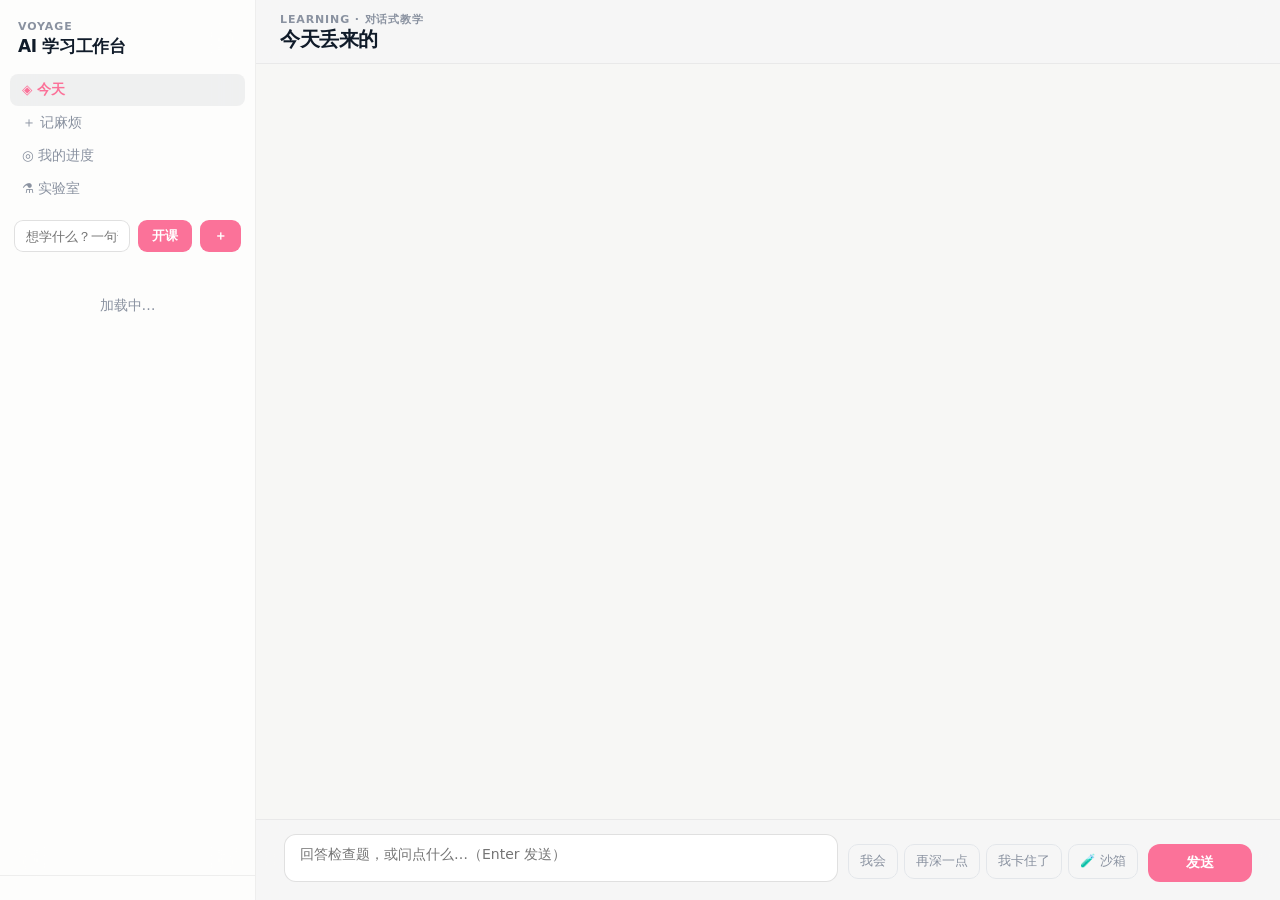
==== internal/server/static/index.html @ 4287bc98 "feat(ui-2.0): 收件箱收成一行 + 侧栏「记麻烦」 主人：收件箱可以保留，但不能待在这个位置。原方案里它占着正文顶部， 一进门先看到一堆待办，"今天的课"被顶下去。  改法（按我推荐的 ③" ====
<!doctype html>
<html lang="zh">
<head>
<meta charset="utf-8">
<meta name="viewport" content="width=device-width, initial-scale=1">
<title>Voyage · 前哨</title>
<style>
:root{
  --ink:#101b29;--paper:#f7f7f5;--side:rgba(255,255,255,.72);--line:#e3e6ea;--mut:#8a92a0;
  --pink:#FB7299;--gold:#D9A441;--usr:#101b29;--green:#34c759;--card:#fff;--chip:rgba(16,27,41,.045);
  --graph-node:#98a1ab;--graph-node-hi:#3b82c4;--graph-accent:#0071e3;
  --graph-edge:rgba(0,0,0,.16);--graph-seq:rgba(0,0,0,.07);--graph-label:#6f7883;--graph-label-dim:rgba(0,0,0,.3);
  --num-font:"Bahnschrift","Segoe UI",sans-serif;
  --shadow-contact:0 1px 2px rgba(16,27,41,.06),0 0 0 1px rgba(16,27,41,.03);
  --r-lg:12px;--r-md:9px;--r-sm:7px;
}
*{box-sizing:border-box;margin:0;padding:0}
html,body{height:100%}
body{font-family:-apple-system,BlinkMacSystemFont,"SF Pro Text","Segoe UI","Microsoft YaHei",system-ui,sans-serif;background:var(--paper);color:var(--ink);display:flex;height:100vh;overflow:hidden;-webkit-font-smoothing:antialiased;font-optical-sizing:auto}
#side{width:256px;background:var(--side);backdrop-filter:blur(24px) saturate(180%);-webkit-backdrop-filter:blur(24px) saturate(180%);display:flex;flex-direction:column;flex-shrink:0;border-right:1px solid rgba(0,0,0,.06)}
#side .logo{padding:20px 18px 12px}
#side .logo .kicker{font-size:11px;letter-spacing:.08em;color:var(--mut);font-weight:600;text-transform:uppercase}
#side .logo b{font-size:17px;letter-spacing:-.02em;display:block;margin-top:2px}
.sidebtns{padding:4px 10px 8px}
.sbtn{padding:7px 12px;border-radius:8px;cursor:pointer;color:var(--mut);font-size:13.5px;margin-bottom:1px;transition:background 120ms ease-out,color 120ms ease-out,transform 100ms ease-out;user-select:none}
.sbtn:hover{background:var(--chip);color:var(--ink)}
.sbtn:active{transform:scale(.97)}
.sbtn.on{color:var(--pink);background:var(--sel);font-weight:600}
#subjectBox{padding:6px 14px 14px;display:flex;gap:8px}
#subjectBox input{flex:1;min-width:0;border:1px solid rgba(0,0,0,.12);padding:7px 11px;font:inherit;font-size:13px;border-radius:9px;outline:none;background:#fff;transition:border-color 150ms,box-shadow 150ms}
#subjectBox input:focus{border-color:var(--pink);box-shadow:0 0 0 3.5px rgba(0,113,227,.18)}
#subjectBox button{border:none;background:var(--pink);color:#fff;padding:7px 14px;border-radius:9px;cursor:pointer;font:inherit;font-size:13px;font-weight:600;transition:transform 100ms ease-out,filter 150ms}
#subjectBox button:active{transform:scale(.96);filter:brightness(.92)}
#lessonList{flex:1;overflow-y:auto;padding:4px 10px}
.gc-form{display:flex;flex-direction:column;gap:8px}
.gc-form input{border:1px solid rgba(0,0,0,.12);border-radius:9px;padding:8px 11px;font:inherit;font-size:13px;outline:none;background:#fff}
.gc-form input:focus{border-color:var(--pink);box-shadow:0 0 0 3.5px rgba(0,113,227,.18)}
#agentsEdit{width:100%;min-height:260px;border:1px solid rgba(0,0,0,.12);border-radius:10px;padding:14px;font:12.5px/1.7 ui-monospace,"SF Mono",Menlo,Consolas,monospace;outline:none;background:#fff;resize:vertical}
#agentsEdit:focus{border-color:var(--pink);box-shadow:0 0 0 3.5px rgba(0,113,227,.18)}
#subjFoot{padding:12px 18px;border-top:1px solid rgba(0,0,0,.06);font-size:12px;color:var(--mut);flex-shrink:0;line-height:1.6}
#subjFoot b{color:var(--ink);font-weight:600}
.grouplabel{font-size:11px;letter-spacing:.05em;color:var(--mut);margin:14px 8px 4px;font-weight:600}
.lp{padding:8px 11px;border-radius:8px;cursor:pointer;font-size:13.5px;margin-bottom:1px;display:flex;align-items:center;gap:8px;transition:background 120ms ease-out,transform 100ms ease-out;user-select:none}
.lp .lp-sub{font-size:11px;color:var(--mut);font-weight:400;margin-top:1px;letter-spacing:0}
.lp:hover{background:var(--chip)}
.lp:active{transform:scale(.98)}
.lp .st{font-size:11px;flex-shrink:0;width:14px;color:var(--mut)}
.lp.done .st{color:var(--green)}
.lp.today .st{color:var(--pink);font-weight:700}
.lp.on{background:rgba(0,113,227,.1);font-weight:600}
#main{flex:1;display:flex;flex-direction:column;min-width:0;position:relative}
#topbar{position:absolute;top:0;left:0;right:0;z-index:3;display:flex;justify-content:space-between;align-items:center;gap:12px;padding:12px 24px;background:rgba(245,245,247,.72);backdrop-filter:blur(20px) saturate(180%);-webkit-backdrop-filter:blur(20px) saturate(180%);border-bottom:1px solid rgba(0,0,0,.05)}
#topbar .kicker{font-size:11px;letter-spacing:.08em;color:var(--mut);font-weight:600;text-transform:uppercase}
#topbar h1{font-size:20px;letter-spacing:-.02em;line-height:1.15;margin-top:1px}
.backbtn{border:1px solid rgba(0,113,227,.35);background:rgba(0,113,227,.08);color:var(--pink);padding:6px 13px;border-radius:999px;cursor:pointer;font:inherit;font-size:12.5px;font-weight:600;white-space:nowrap;flex-shrink:0;transition:transform 100ms ease-out,background 150ms}
.backbtn:hover{background:rgba(0,113,227,.14)}
.backbtn:active{transform:scale(.96)}
#view{flex:1;overflow-y:auto;padding:84px 0 0}
#chat{max-width:min(920px,100%);margin:0 auto;padding:0 28px 130px}
.msg{margin:14px 0;display:flex;animation:msgIn 260ms cubic-bezier(.2,.8,.2,1)}
@keyframes msgIn{from{opacity:0;transform:translateY(6px)}to{opacity:1;transform:none}}
#guideCard{max-width:880px;margin:6px auto 2px;padding:0 28px}
/* ===== 学习页 v3：状态卡 / 折叠条 / 航路 / 清单 ===== */
#guideCard .status{display:flex;align-items:baseline;gap:22px;flex-wrap:wrap;background:var(--card);border-radius:var(--r-md);padding:12px 18px;box-shadow:var(--shadow-contact);font-size:14px}
#guideCard .status .seg{display:flex;align-items:baseline;gap:7px;color:var(--ink-soft)}
#guideCard .status .k{font-size:10.5px;letter-spacing:2px;color:var(--mut)}
#guideCard .status b{font-weight:700;color:var(--ink)}
#guideCard .status .big{font-size:26px;font-weight:800;color:var(--ink);line-height:1;font-family:var(--num-font)}
#guideCard .status .big i{font-style:normal;font-size:14px;color:var(--mut);font-weight:400}
#guideCard .status .accent{color:var(--pink)}
#guideCard .today{margin-top:10px;border:1px solid var(--line);border-radius:12px;background:var(--card);overflow:hidden}
#guideCard .tcollapsed{display:flex;align-items:center;gap:6px;padding:12px 16px;cursor:pointer;user-select:none;flex-wrap:wrap}
#guideCard .chip{display:flex;align-items:center;gap:6px;padding:6px 12px;border-radius:8px;font-size:12.5px;color:var(--ink-soft);background:var(--paper);border:1px solid transparent;white-space:nowrap}
#guideCard .chip:hover{border-color:var(--line)}
#guideCard .chip .n{font-size:10.5px;font-weight:800;color:var(--mut)}
#guideCard .chip.current{border-color:var(--pink)}
#guideCard .chip.current .n{color:var(--pink)}
#guideCard .chip .cnt{font-size:11px;color:var(--pink);font-weight:700}
#guideCard .asep{color:#c9d0d9;font-size:12px}
#guideCard .tright{margin-left:auto;display:flex;align-items:center;gap:12px}
#guideCard .mroute{display:flex;align-items:center;gap:5px;font-size:11px;color:var(--mut)}
#guideCard .mroute .dot{width:8px;height:8px;border-radius:50%;background:var(--line)}
#guideCard .mroute .dot.done{background:var(--ink)}
#guideCard .mroute .bar{width:20px;height:1.5px;background:var(--line)}
#guideCard .mroute .ship{color:var(--pink);font-size:13px}
#guideCard .xbtn{font-size:11.5px;color:var(--mut);border:1px solid var(--line);border-radius:8px;padding:5px 11px;cursor:pointer;background:var(--card);white-space:nowrap}
#guideCard .xbtn:hover{color:var(--ink);border-color:var(--ink)}
#guideCard .xexpanded{border-top:1px solid var(--line)}
#guideCard .xhint{display:flex;justify-content:flex-end;padding:8px 16px 0}
#guideCard .xhint span{font-size:11.5px;color:var(--mut);cursor:pointer}
#guideCard .xhint span:hover{color:var(--ink)}
#guideCard .voyage{position:relative;height:60px;margin:14px 16px 0}
#guideCard .voyage .sea{position:absolute;left:0;right:0;top:28px;border-top:1.5px dashed #c9d0d9}
#guideCard .voyage .port{position:absolute;top:18px;width:18px;height:18px;border-radius:50%;background:var(--paper);border:1.5px solid #b9c0ca}
#guideCard .voyage .port.done{background:var(--ink);border-color:var(--ink)}
#guideCard .voyage .port .lb{position:absolute;top:22px;left:50%;transform:translateX(-50%);white-space:nowrap;font-size:10px;color:var(--mut)}
#guideCard .voyage .port:last-child .lb{left:auto;right:0;transform:none;text-align:right}
#guideCard .voyage .port .lb b{display:block;color:var(--ink);font-size:11px;text-align:center}
#guideCard .voyage .ship{position:absolute;top:20px;font-size:17px;transform:translateX(-50%)}
#guideCard .voyage .pct{position:absolute;top:-2px;transform:translateX(-50%);font-size:10.5px;color:var(--pink);font-weight:700}
#guideCard .tl{display:flex;gap:13px;align-items:flex-start;padding:14px 16px;border-bottom:1px dashed var(--line)}
#guideCard .tl:last-of-type{border-bottom:none}
#guideCard .tl .no{font-size:30px;font-weight:800;line-height:1;color:transparent;-webkit-text-stroke:1px #b9c0ca;min-width:46px;font-family:var(--num-font)}
#guideCard .tl.primary .no{color:var(--pink);-webkit-text-stroke:0}
#guideCard .tl .cat{font-size:10px;letter-spacing:2px;color:var(--mut)}
#guideCard .tl .ti{font-size:15px;font-weight:600;margin-top:2px}
#guideCard .tl .why{font-size:12px;color:var(--mut);margin-top:3px;line-height:1.6}
#guideCard .tl .act{flex-shrink:0;align-self:center;min-width:92px;text-align:right}
#guideCard .sline{display:flex;gap:20px;flex-wrap:wrap;padding:12px 16px;font-size:11.5px;color:var(--mut);border-top:1px solid var(--line)}
#guideCard .sline span b{color:var(--ink-soft)}
#guideCard .sline .warn b{color:var(--pink)}
/* 开场元条（对话流内） */
.meta-line{border-left:4px solid var(--ink);background:var(--card);border-radius:0 10px 10px 0;padding:11px 16px;margin:0 0 16px;display:flex;align-items:baseline;gap:13px;box-shadow:0 1px 2px rgba(16,27,41,.04)}
.meta-line .no{font-size:22px;font-weight:800;color:transparent;-webkit-text-stroke:1px #b9c0ca;line-height:1;font-family:var(--num-font)}
.meta-line .ti{font-size:14.5px;font-weight:600;color:var(--ink)}
.meta-line .ti .why{display:block;font-size:11.5px;color:var(--mut);font-weight:400;margin-top:3px}
.meta-line .op{margin-left:auto;letter-spacing:2px;font-size:10.5px;color:#9aa2af;flex-shrink:0}
#planCard{max-width:min(920px,100%);margin:8px auto 2px;padding:0 28px}
#planCard .pc{background:var(--card);border-radius:12px;padding:12px 18px;box-shadow:0 1px 2px rgba(0,0,0,.05),0 0 0 1px rgba(0,0,0,.03);font-size:12.5px}
#planCard .pc-goals{display:flex;gap:14px;flex-wrap:wrap;color:var(--mut)}
#planCard .pc-goals b{color:var(--ink);font-weight:600}
#planCard .pc-main{margin-top:8px;line-height:1.7}
#planCard .pc-item{display:flex;align-items:center;gap:8px;padding:3px 0}
#planCard .pc-item .backbtn{padding:2px 10px;font-size:11.5px}
#planCard .pc-mood{margin-top:10px;padding-top:8px;border-top:1px solid rgba(0,0,0,.06);display:flex;gap:8px;align-items:center;color:var(--mut)}
.rev-item{cursor:pointer}
.rev-item:hover{background:rgba(251,114,153,.06)}
#guideCard .gc{background:var(--card);border-radius:12px;padding:14px 18px;box-shadow:0 1px 2px rgba(0,0,0,.05),0 0 0 1px rgba(0,0,0,.03)}
#guideCard .gc-top{display:flex;align-items:baseline;gap:14px;flex-wrap:wrap}
#guideCard .gc-prog{font-size:13px;font-weight:600;color:var(--ink)}
#guideCard .gc-prog b{font-size:15px}
#guideCard .gc-anchor{font-size:12px;color:var(--mut)}
#guideCard .gc-brief{font-size:13px;color:var(--mut);margin-top:5px;line-height:1.6}
#guideCard .gc-brief b{color:var(--ink)}
#guideCard .gc-next{font-size:13.5px;margin-top:8px;padding-top:8px;border-top:1px solid rgba(0,0,0,.06);line-height:1.6}
#guideCard .gc-next b{color:var(--pink);font-weight:600}
#guideCard .gc-profile{font-size:11.5px;color:var(--mut);margin-top:6px;cursor:pointer;white-space:nowrap;overflow:hidden;text-overflow:ellipsis}
#guideCard .gc-profile:hover{color:var(--ink)}
#guideCard .gc-fetch{font-size:11.5px;color:var(--mut);margin-top:4px;cursor:pointer;white-space:nowrap;overflow:hidden;text-overflow:ellipsis}
#guideCard .gc-fetch:hover{color:var(--ink)}
.rtag{display:inline-block;font-size:10px;color:var(--pink);border:1px solid rgba(251,114,153,.35);border-radius:6px;padding:0 5px;margin-right:5px;vertical-align:1.5px;font-weight:600}
.msg .bubble pre.code{margin:8px 0;padding:10px 12px;background:#f6f8fa;border:1px solid rgba(0,0,0,.07);border-radius:10px;overflow-x:auto;white-space:pre;font-size:12.5px;line-height:1.55}.msg .bubble pre.code code{font-family:ui-monospace,SFMono-Regular,Consolas,monospace;background:none;padding:0}.msg .bubble code{font-family:ui-monospace,SFMono-Regular,Consolas,monospace;background:rgba(0,0,0,.05);padding:1px 5px;border-radius:5px;font-size:12.8px}.msg .bubble b.h{display:block;margin:6px 0 2px}
.msg .bubble{max-width:78%;padding:11px 15px;border-radius:18px;font-size:14.5px;line-height:1.7;white-space:pre-wrap;word-break:break-word}
.msg.a .bubble{background:var(--card);box-shadow:0 1px 2px rgba(0,0,0,.05),0 0 0 1px rgba(0,0,0,.03);border-bottom-left-radius:6px}
.msg.u{justify-content:flex-end}
.msg.u .bubble{background:var(--usr);color:#fff;border-bottom-right-radius:6px}
.msg.u .bubble .mark{color:#fff}
.bubble .mark{display:block;margin-top:10px;font-weight:600;color:var(--green)}
.bubble .mark.partial{color:var(--warn)}
.bubble .mark.propose{color:var(--pink);font-size:12.5px;font-weight:600}
.msg.u .bubble .mark.partial{color:#ffd60a}
.inputbar{position:absolute;bottom:0;left:0;right:0;z-index:3;padding:14px 28px 18px;background:rgba(245,245,247,.72);backdrop-filter:blur(20px) saturate(180%);-webkit-backdrop-filter:blur(20px) saturate(180%);border-top:1px solid rgba(0,0,0,.05)}
    /* 输入区：发送是唯一主按钮，快捷操作降级成次要小按钮——避免习惯性手滑点到「我会」 */
    #chatbox{display:flex;gap:10px;align-items:flex-end}
    #quickbar{display:flex;gap:6px;flex-wrap:wrap;max-width:52%;margin-bottom:3px}
    #chatbox .qbtn{background:transparent;color:var(--mut);border:1px solid var(--line);border-radius:10px;padding:8px 11px;font-size:12.5px;font-weight:500;transition:color 120ms,border-color 120ms}
    #chatbox .qbtn:hover{color:var(--ink);border-color:var(--pink)}
    #sendBtn{min-width:104px;margin-left:auto;background:var(--pink);color:#fff;border:none;border-radius:12px;padding:10px 20px;font-size:14px;font-weight:600;cursor:pointer}
    @media (max-width:640px){#quickbar{max-width:100%;order:3;width:100%}#chatbox{flex-wrap:wrap}#sendBtn{margin-left:0}}
#chatbox textarea{flex:1;border:1px solid rgba(0,0,0,.12);border-radius:12px;padding:11px 15px;font:inherit;font-size:14px;resize:none;height:48px;outline:none;background:#fff;transition:border-color 150ms,box-shadow 150ms}
#chatbox textarea:focus{border-color:var(--pink);box-shadow:0 0 0 3.5px var(--focus)}
#chatbox button{align-self:flex-end;border:none;background:var(--pink);color:#fff;padding:10px 20px;border-radius:12px;cursor:pointer;font:inherit;font-size:14px;font-weight:600;transition:transform 100ms ease-out,filter 150ms}
#chatbox button:active{transform:scale(.95);filter:brightness(.92)}
.empty{color:var(--mut);text-align:center;margin-top:80px;font-size:14px;line-height:1.7}
#sediment{max-width:min(920px,100%);margin:0 auto;padding:8px 28px 130px}
.counts{display:flex;gap:36px;margin:6px 0 14px}
.counts .c .n{font-size:34px;font-weight:700;letter-spacing:-.02em}
.counts .c .l{color:var(--mut);font-size:12.5px;font-weight:500}
.item{padding:11px 0 11px 16px;border-left:3px solid rgba(0,0,0,.1);margin:6px 0}
.item.d3{border-color:var(--ink)}.item.d2{border-color:var(--pink)}.item.d1{border-color:rgba(0,0,0,.18)}
.item.clickable{cursor:pointer;transition:background 120ms ease-out}
.item.clickable:hover{background:var(--chip)}
.item .t{font-weight:600;letter-spacing:-.01em}
.item .m{color:var(--mut);font-size:12.5px;margin-top:1px}
#graphWrap{height:calc(100vh - 240px);position:relative;margin:8px 24px 20px}
#dirView{max-width:880px;margin:0 auto;padding:8px 28px 130px}
.dir-msg{margin:14px 0;display:flex}
.dir-msg .bubble{max-width:78%;padding:11px 15px;border-radius:18px;font-size:14.5px;line-height:1.7;white-space:pre-wrap;word-break:break-word}
.dir-msg.a .bubble{background:var(--card);box-shadow:0 1px 2px rgba(0,0,0,.05),0 0 0 1px rgba(0,0,0,.03);border-bottom-left-radius:6px}
.dir-msg.u{justify-content:flex-end}
.dir-msg.u .bubble{background:var(--usr);color:#fff;border-bottom-right-radius:6px}
.proposal-card{background:var(--card);border:1.5px solid var(--pink);border-radius:12px;padding:16px 18px;margin:14px 0}
.proposal-card h4{font-size:15px;margin:0 0 8px}
.proposal-card ol{margin:6px 0 12px 18px;font-size:13.5px;line-height:1.8}
.dir-input{display:flex;gap:10px;margin-top:12px}
.dir-input textarea{flex:1;border:1px solid rgba(0,0,0,.12);border-radius:12px;padding:11px 15px;font:inherit;font-size:14px;height:48px;resize:none;outline:none;background:#fff}
.dir-input textarea:focus{border-color:var(--pink);box-shadow:0 0 0 3.5px var(--focus)}
.dir-input button{border:none;background:var(--pink);color:#fff;padding:10px 20px;border-radius:12px;cursor:pointer;font:inherit;font-weight:600}
.brief-card{background:var(--card);border-left:3px solid var(--pink);border-radius:8px;padding:12px 16px;margin:10px 0;font-size:13.5px;line-height:1.8}
/* 副本 */
.dn-stages{display:flex;gap:8px;flex-wrap:wrap;margin:0 0 16px}
.dn-stage{display:flex;align-items:center;gap:7px;padding:7px 12px;border-radius:8px;background:var(--card);border:1px solid var(--line);font-size:12.5px;color:var(--mut)}
.dn-stage .dn-no{font-family:var(--num-font);font-weight:800}
.dn-stage.done{color:var(--ink)}
.dn-stage.done .dn-no{color:var(--green)}
.dn-stage.cur{border-color:var(--pink);color:var(--ink);font-weight:600}
.dn-stage.cur .dn-no{color:var(--pink)}
.dn-stage .dn-done{color:var(--green)}
.dn-chat{margin-top:4px}
.dn-clear{background:#fff;border:1.5px solid var(--pink);border-radius:10px;padding:14px 18px;font-size:14px;font-weight:600;margin-bottom:16px;line-height:1.7}
.reading-body pre{background:#f6f8fa;border:1px solid rgba(0,0,0,.07);border-radius:9px;padding:12px 14px;font-family:ui-monospace,"SF Mono",Menlo,Consolas,monospace;font-size:12.5px;line-height:1.55;overflow-x:auto;margin:10px 0;white-space:pre}
.reading-body code{background:#f0f1f3;border-radius:5px;padding:1px 6px;font-family:ui-monospace,"SF Mono",Menlo,Consolas,monospace;font-size:12.5px}
.reading-body pre code{background:none;padding:0}
.reading-body blockquote{border-left:3px solid var(--pink);background:rgba(0,113,227,.05);border-radius:0 8px 8px 0;padding:8px 14px;margin:10px 0;color:#3a3a3c}
.reading-original{margin-bottom:10px}
canvas{width:100%;height:100%;display:block}
.gLegend{position:absolute;top:12px;left:14px;font-size:12px;color:var(--mut);background:rgba(255,255,255,.7);backdrop-filter:blur(12px);-webkit-backdrop-filter:blur(12px);padding:6px 12px;border-radius:999px;box-shadow:0 1px 3px rgba(0,0,0,.06)}
.hidden{display:none!important}
#toast{position:fixed;left:50%;bottom:130px;transform:translateX(-50%);background:rgba(28,28,30,.82);backdrop-filter:blur(16px);-webkit-backdrop-filter:blur(16px);color:#fff;padding:9px 22px;font-size:13.5px;display:none;border-radius:999px;z-index:9;box-shadow:0 8px 24px rgba(0,0,0,.18);letter-spacing:.01em}
a{color:var(--pink);text-decoration:none}
a:hover{text-decoration:underline}
.mut{color:var(--mut);font-size:13px}
::-webkit-scrollbar{width:9px}
::-webkit-scrollbar-thumb{background:rgba(0,0,0,.18);border-radius:99px;border:2.5px solid transparent;background-clip:content-box}
::-webkit-scrollbar-track{background:transparent}
::selection{background:rgba(0,113,227,.22)}
@media (prefers-reduced-motion:reduce){*{animation:none!important;transition:none!important}}
@media (prefers-reduced-transparency:reduce){#side,#topbar,.inputbar{backdrop-filter:none;-webkit-backdrop-filter:none;background:#fff}}
/* ===== 左缘装置：竖排标注 + 航路进度药丸（大屏专属，填边缘不挤内容） ===== */
#edge{position:fixed;left:14px;top:50%;transform:translateY(-50%);z-index:0;display:none;flex-direction:column;align-items:center;gap:14px;pointer-events:none;opacity:.55}
@media (min-width:1520px){#edge{display:flex}}  /* 窄屏别摆装饰：它会压在正文上，读者分不清哪层是内容 */
#edge .vtext{writing-mode:vertical-rl;letter-spacing:6px;font-size:10px;color:#d4d9e0;font-weight:600;user-select:none}
#edge .pill{width:4px;height:160px;background:var(--line);border-radius:4px;position:relative;overflow:hidden}
#edge .pill i{position:absolute;left:0;top:0;width:100%;height:12%;background:var(--pink);border-radius:4px}
#edge .pv{font-size:10px;color:var(--pink);font-weight:700}

/* ===== 设置页样式系统（修复裸控件） ===== */
#setView{max-width:1060px;margin:0 auto;padding:8px 28px 60px}
#setView .set-grid{display:grid;grid-template-columns:1fr 1fr;gap:18px;align-items:start}
#setView .set-card{background:transparent;border-radius:0;padding:4px 4px 22px;border-bottom:1px solid var(--line)}
#setView .set-card.wide{grid-column:1 / -1}
#setView .lp{background:#fff;border:1px solid var(--line)}
#setView .grouplabel{margin:0 0 10px;padding-left:10px;border-left:3px solid var(--ink);font-size:12px;letter-spacing:1px;line-height:1.5}
#setView .set-card .backbtn{margin-right:8px}
#setView input,#setView textarea,#setView select{width:100%;border:1px solid rgba(0,0,0,.12);border-radius:9px;padding:8px 12px;font:inherit;font-size:13px;outline:none;background:#fff;transition:border-color 150ms,box-shadow 150ms;box-sizing:border-box}
#setView input:focus,#setView textarea:focus,#setView select:focus{border-color:var(--pink);box-shadow:0 0 0 3.5px rgba(251,114,153,.14)}
#setView textarea{font:12.5px/1.7 ui-monospace,Menlo,Consolas,monospace;resize:vertical;min-height:150px}
#setView .backbtn{border:1px solid var(--ink);background:transparent;color:var(--ink);border-radius:8px;padding:7px 16px;font-size:12.5px;cursor:pointer;transition:.15s}
#setView .backbtn:hover{background:var(--ink);color:#fff}
#setView .backbtn.hot{border-color:var(--pink);color:var(--pink)}
#setView .backbtn.hot:hover{background:var(--pink);color:#fff}
#setView .lp{background:var(--paper);border:1px solid var(--line);margin-bottom:6px}
#setView .lp.on{border-color:var(--pink)}
#setView .mut{font-size:11.5px}
#setView pre{white-space:pre-wrap;font-size:11.5px;color:var(--ink);background:var(--paper);border:1px solid var(--line);border-radius:8px;padding:10px;margin-top:8px;max-height:260px;overflow-y:auto}
#setView .set-card{background:var(--card);border-radius:var(--r-lg);padding:16px 20px;box-shadow:var(--shadow-contact);margin-bottom:16px}
#setView .set-card .grouplabel{border-left-color:var(--pink)}
/* ===== 副本大厅 ===== */
.dh-card{background:var(--card);border:1.5px solid var(--line);border-radius:var(--r-lg);padding:16px 20px;margin-bottom:8px}
.dh-card[style*="pink"]{box-shadow:var(--shadow-contact)}
.dh-top{display:flex;align-items:center;gap:12px;margin-bottom:12px}
.dh-tag{font-size:10.5px;letter-spacing:2px;padding:3px 10px;border-radius:8px;background:var(--paper);color:var(--mut)}
.dh-tag.hot{background:rgba(251,114,153,.12);color:var(--pink);font-weight:700}
.dh-title{font-size:15px;font-weight:700}
.dh-item{display:flex;align-items:center;gap:16px;padding:14px 4px;border-bottom:1px dashed var(--line)}
.dh-item.dim{opacity:.75}
.dh-item>div:first-child{flex:1;min-width:0}
.dh-t{font-size:14.5px;font-weight:600}
.dh-sub{font-size:11.5px;color:var(--mut);margin-top:3px;line-height:1.6}
.dh-actions{display:flex;gap:10px;margin-top:12px}
.btn{border:1px solid var(--ink);background:transparent;color:var(--ink);padding:7px 16px;font-size:12.5px;cursor:pointer;border-radius:8px;white-space:nowrap}
.btn:hover{background:var(--ink);color:#fff}
.btn.primary{background:var(--pink);border-color:var(--pink);color:#fff}
.btn.primary:hover{opacity:.9;background:var(--pink)}
.btn.ghost{border-color:var(--line);color:var(--mut)}
.btn.ghost:hover{border-color:var(--ink);color:var(--ink);background:transparent}

/* ===== 影子副本（v2 悬念化，demo/shadow-dungeon 移植） ===== */
/* 影子候选卡 */
.shadow-card{display:flex;align-items:center;gap:20px;position:relative;overflow:hidden;background:linear-gradient(135deg,#2E2B33,#43323E);border-radius:var(--r-lg);padding:18px 22px;margin-bottom:12px;color:#EFE9E4;transition:transform 280ms cubic-bezier(.22,.9,.32,1),box-shadow 280ms}
.shadow-card::before{content:"";position:absolute;inset:0;pointer-events:none;background:radial-gradient(circle at 84% 24%,rgba(251,114,153,.2),transparent 55%)}
.shadow-card:hover{transform:translateY(-3px) rotate(-.35deg);box-shadow:0 14px 30px rgba(16,27,41,.26)}
.sh-body{flex:1;min-width:0;position:relative;z-index:1}
.sh-title{font-size:15px;font-weight:700;display:flex;align-items:center;gap:10px;flex-wrap:wrap}
.tier{font-size:10px;letter-spacing:1.5px;padding:3px 10px;border-radius:8px;font-weight:700}
.tier.t0{background:rgba(107,190,131,.16);color:#4C9E64}
.tier.t1{background:rgba(217,164,65,.2);color:#B07F22}
.tier.t2{background:rgba(251,114,153,.24);color:var(--pink)}
.stars{color:var(--gold);font-size:12px;letter-spacing:2.5px}
.stars .off{color:rgba(217,164,65,.28)}
.req{display:flex;gap:7px;flex-wrap:wrap;margin-top:9px}
.req .chip{background:rgba(255,255,255,.09);border-color:rgba(255,255,255,.15);color:#EFE9E4;border-radius:9px}
.req .chip.miss{background:rgba(217,164,65,.13);border-color:rgba(217,164,65,.42);color:#E8C477}
.sh-sub{font-size:11.5px;color:rgba(239,233,228,.55);margin-top:9px}
.sh-actions{flex:none;position:relative;z-index:1;display:flex;flex-direction:column;gap:6px;align-items:flex-end}
.sh-go{border:1px solid var(--pink);background:var(--pink);color:#fff;border-radius:9px;padding:9px 26px;font-size:13px;cursor:pointer;font-weight:700;transition:opacity 120ms,transform 100ms}
.sh-go:hover{opacity:.88}
.sh-go:active{transform:scale(.96)}
.sh-go:disabled{opacity:.4;cursor:default}
.sh-hint{font-size:10.5px;color:rgba(239,233,228,.45)}
/* 进行中卡 */
.active-card{background:var(--card);border:1.5px solid var(--pink);border-radius:var(--r-lg);padding:18px 22px;margin-bottom:12px;box-shadow:0 4px 18px rgba(251,114,153,.1)}
.ac-top{display:flex;align-items:center;gap:12px;margin-bottom:14px}
.ac-tag{font-size:10px;letter-spacing:2px;padding:3px 11px;border-radius:8px;background:rgba(251,114,153,.12);color:var(--pink);font-weight:700}
.ac-title{font-size:15px;font-weight:700;letter-spacing:1px}
.pip-track{display:flex;gap:9px;margin-bottom:14px}
.pip{flex:1;height:6px;border-radius:4px;background:var(--chip);position:relative;overflow:hidden}
.pip::after{content:"";position:absolute;inset:0;background:var(--pink);border-radius:4px;transform:scaleX(0);transform-origin:left;transition:transform 600ms cubic-bezier(.22,.9,.32,1)}
.pip.done::after{transform:scaleX(1)}
.pip.cur::after{animation:pipPulse 1.3s ease-in-out infinite alternate}
@keyframes pipPulse{from{transform:scaleX(.15)}to{transform:scaleX(.72)}}
.ac-actions{display:flex;gap:10px}
/* 剪影与收藏墙 */
.silo-row{display:grid;grid-template-columns:repeat(auto-fill,minmax(190px,1fr));gap:12px}
.silo-slot{border:1.5px dashed var(--line);border-radius:var(--r-lg);min-height:132px;display:flex;flex-direction:column;align-items:center;justify-content:center;gap:9px;color:var(--mut);transition:border-color 120ms}
.silo-slot:hover{border-color:var(--mut)}
.silo{width:46px;height:46px;border-radius:12px;background:repeating-linear-gradient(45deg,var(--paper),var(--paper) 4px,transparent 4px,transparent 8px)}
.silo-slot .q{font-size:16px;font-weight:800;color:var(--line)}
.silo-slot small{font-size:11px}
.wall-grid{display:grid;grid-template-columns:repeat(auto-fill,minmax(200px,1fr));gap:14px}
.tcard{background:linear-gradient(155deg,#FFFDFB,#F7EFE9);border:1.5px solid var(--pink);border-radius:var(--r-lg);padding:18px;position:relative;overflow:hidden;cursor:pointer;transition:transform 280ms cubic-bezier(.22,.9,.32,1),box-shadow 280ms;animation:cardIn .55s cubic-bezier(.22,.9,.32,1) both}
@keyframes cardIn{from{opacity:0;transform:translateY(16px) scale(.94)}to{opacity:1;transform:none}}
.tcard:hover{transform:translateY(-4px);box-shadow:0 14px 28px rgba(16,27,41,.14)}
.tcard::after{content:"";position:absolute;top:0;bottom:0;width:55%;left:-70%;background:linear-gradient(105deg,transparent,rgba(255,255,255,.7),transparent);transform:skewX(-18deg)}
.tcard:hover::after{animation:cardShimmer 1s cubic-bezier(.22,.9,.32,1)}
@keyframes cardShimmer{to{left:135%}}
.t-badge{font-size:9.5px;letter-spacing:2px;color:var(--pink);font-weight:700}
.t-name{font-size:16px;font-weight:800;margin:5px 0 4px}
.t-impact{font-size:11.5px;color:var(--ink);opacity:.75;line-height:1.7;max-width:78%}
.t-meta{display:flex;gap:7px;margin-top:12px;flex-wrap:wrap}
.t-meta span{font-size:10.5px;padding:3px 10px;border-radius:8px;background:rgba(251,114,153,.12);color:var(--pink);font-weight:600}
.t-date{position:absolute;top:15px;right:15px;width:60px;height:60px;border:1.5px solid var(--pink);border-radius:50%;display:flex;align-items:center;justify-content:center;text-align:center;font-size:8.5px;color:var(--pink);font-weight:700;line-height:1.4;transform:rotate(-9deg);letter-spacing:.5px}
/* 卡详情 */
.tdetail{position:fixed;inset:0;background:rgba(24,21,26,.62);backdrop-filter:blur(3px);display:flex;align-items:center;justify-content:center;z-index:90;animation:tdFade 280ms both}
@keyframes tdFade{from{opacity:0}to{opacity:1}}
.td-card{width:400px;max-width:92vw;background:linear-gradient(155deg,#FFFDFB,#F7EFE9);border:1.5px solid var(--pink);border-radius:16px;padding:26px 28px;position:relative;animation:tdIn 450ms cubic-bezier(.2,.8,.3,1.12) both}
@keyframes tdIn{from{opacity:0;transform:perspective(1000px) rotateY(55deg) scale(.9)}to{opacity:1;transform:perspective(1000px) rotateY(0) scale(1)}}
.td-close{position:absolute;top:14px;right:14px;width:28px;height:28px;border-radius:50%;border:1px solid var(--line);background:#fff;color:var(--mut);cursor:pointer;font-size:13px;line-height:1}
.td-close:hover{color:var(--ink);border-color:var(--ink)}
.td-name{font-size:22px;font-weight:800;margin:6px 0 2px}
.td-repo{font-size:12px;color:var(--mut);margin-bottom:10px}
.td-impact{font-size:13px;color:var(--ink);opacity:.8;line-height:1.8}
.td-node{font-size:11.5px;padding:3px 11px;border-radius:8px;background:rgba(251,114,153,.12);color:var(--pink);font-weight:600;display:inline-block;margin:0 6px 6px 0;cursor:pointer}
.td-node:hover{background:var(--pink);color:#fff}
.td-cleared{font-size:11px;color:var(--mut)}
/* 开门雾散 */
.fog{position:fixed;inset:0;z-index:88;pointer-events:none;background:radial-gradient(ellipse at 30% 40%,rgba(67,50,62,.97),transparent 60%),radial-gradient(ellipse at 72% 60%,rgba(46,43,51,.97),transparent 62%),rgba(30,27,33,.98);opacity:0}
.fog.play{animation:fogPlay .95s cubic-bezier(.22,.9,.32,1) both}
@keyframes fogPlay{0%{opacity:0}32%{opacity:1}66%{opacity:1}100%{opacity:0}}
.fog .fog-q{position:absolute;left:50%;top:50%;transform:translate(-50%,-50%);font-size:20px;letter-spacing:8px;color:rgba(239,233,228,.85);font-weight:700;opacity:0;animation:fogQ .95s both}
@keyframes fogQ{20%{opacity:1}58%{opacity:1;letter-spacing:11px}100%{opacity:0;letter-spacing:15px}}
/* 一锤揭晓（时序：暗场.35 → 碎片.7 → flip.7 → shimmer → 文案 → 按钮） */
.reveal{position:fixed;inset:0;z-index:95;display:flex;flex-direction:column;align-items:center;justify-content:center;background:radial-gradient(ellipse at 50% 42%,rgba(56,44,52,.985),rgba(22,19,24,.99));opacity:0;pointer-events:none;transition:opacity 350ms cubic-bezier(.22,.9,.32,1)}
.reveal.show{opacity:1;pointer-events:auto}
.rv-qs{font-size:46px;font-weight:800;letter-spacing:12px;color:#EFE9E4;height:80px;user-select:none}
.rv-qs span{display:inline-block}
.reveal.revealing .rv-qs span{animation:shatter .72s cubic-bezier(.22,.9,.32,1) forwards}
.rv-qs span:nth-child(1){--dx:-150px;--dy:-96px;--dr:-48deg;animation-delay:.05s}
.rv-qs span:nth-child(2){--dx:130px;--dy:-118px;--dr:40deg;animation-delay:.13s}
.rv-qs span:nth-child(3){--dx:-95px;--dy:110px;--dr:52deg;animation-delay:.21s}
.rv-qs span:nth-child(4){--dx:155px;--dy:80px;--dr:-36deg;animation-delay:.29s}
.rv-qs span:nth-child(5){--dx:8px;--dy:-150px;--dr:26deg;animation-delay:.37s}
@keyframes shatter{to{transform:translate(var(--dx),var(--dy)) rotate(var(--dr)) scale(1.5);opacity:0;filter:blur(4px)}}
.rv-card{width:360px;max-width:90vw;position:relative;overflow:hidden;background:linear-gradient(155deg,#FFFDFB,#F7EFE9);border:1.5px solid var(--pink);border-radius:16px;padding:24px 26px;opacity:0;transform:perspective(1000px) rotateY(92deg)}
.reveal.revealing .rv-card{animation:cardFlip .72s .5s cubic-bezier(.2,.8,.3,1.12) forwards}
@keyframes cardFlip{to{opacity:1;transform:perspective(1000px) rotateY(0)}}
.rv-card::after{content:"";position:absolute;top:0;bottom:0;width:55%;left:-70%;background:linear-gradient(105deg,transparent,rgba(255,255,255,.78),transparent);transform:skewX(-18deg)}
.reveal.revealing .rv-card::after{animation:cardShimmer 1.05s 1.15s cubic-bezier(.22,.9,.32,1) forwards}
.rv-text{text-align:center;color:#EFE9E4;margin-top:18px;min-height:58px}
.rv-text b{font-size:17px;display:block}
.rv-text small{display:block;font-size:11.5px;color:rgba(239,233,228,.62);margin-top:4px}
.reveal.revealing .rv-text{animation:bubIn .5s 1.35s both}
@keyframes bubIn{from{opacity:0;transform:translateY(10px)}to{opacity:1;transform:none}}
.rv-go{margin-top:16px;border:1px solid var(--pink);background:transparent;color:#F894B4;border-radius:9px;padding:9px 26px;font-size:13px;cursor:pointer;font-weight:600;opacity:0}
.rv-go:hover{background:rgba(251,114,153,.12)}
.reveal.revealing .rv-go{animation:bubIn .4s 1.9s both}
.rv-mote{position:absolute;width:4px;height:4px;border-radius:50%;background:var(--pink);opacity:0;pointer-events:none}
.reveal.revealing .rv-mote{animation:mote 1.6s cubic-bezier(.22,.9,.32,1) both}
@keyframes mote{0%{opacity:0;transform:translateY(0) scale(1)}25%{opacity:.85}100%{opacity:0;transform:translateY(-130px) scale(.4)}}
/* 沉淀连锚 */
.anchor-svg{width:100%;max-width:720px;height:auto;display:block}
.an-ctx{stroke:#C9C2B9;stroke-width:1.4;opacity:.65;fill:none}
.an-earned{stroke:var(--pink);stroke-width:1.7;stroke-dasharray:6 4;opacity:.8;fill:none;animation:dashFlow 1.7s linear infinite}
@keyframes dashFlow{to{stroke-dashoffset:-20}}
.an-node{fill:#fff;stroke:var(--line);stroke-width:1.5}
.an-tro{fill:#FFF6F2;stroke:var(--pink);stroke-width:2}
.an-label{font-size:11.5px;fill:var(--ink)}
.an-sub{font-size:10px;fill:var(--mut)}
.an-note{font-size:10.5px;fill:var(--mut);letter-spacing:1px}

/* ===== UI 评审 P0 批次（小穗评审 2026-10-27） ===== */
/* P0-5 颜色语义 token：通过=绿 / 待验证=琥珀 / 未通过=红；选中=中性灰 */
:root{--warn:#B07F22;--bad:#E5484D;--sel:rgba(16,27,41,.055);--focus:rgba(251,114,153,.18)}
.msg.u .bubble .mark{color:#B9E8C5}
.lp.on{background:var(--sel)}
#subjectBox input:focus{border-color:var(--pink);box-shadow:0 0 0 3.5px var(--focus)}
.gc-form input:focus{border-color:var(--pink);box-shadow:0 0 0 3.5px var(--focus)}
#agentsEdit:focus{border-color:var(--pink);box-shadow:0 0 0 3.5px var(--focus)}
/* P0-1 判定出口动作条 */
.verdict-actions{display:flex;gap:9px;margin:2px 0 14px;align-items:center}
.verdict-actions .va{border:1px solid var(--line);background:var(--card);color:var(--ink);padding:7px 16px;font-size:12.5px;border-radius:9px;cursor:pointer;transition:all 120ms ease-out}
.verdict-actions .va:hover{border-color:var(--ink)}
.verdict-actions .va.primary{background:var(--pink);border-color:var(--pink);color:#fff;font-weight:600}
.verdict-actions .va.primary:hover{opacity:.88}
.verdict-actions .va-hint{font-size:11px;color:var(--mut)}
/* P0-3 进度页 tab */
#progressTabs{display:flex;gap:6px;max-width:920px;margin:6px auto 14px;padding:0 24px}
.ptab{border:1px solid var(--line);background:transparent;color:var(--mut);padding:7px 18px;font-size:12.5px;border-radius:9px;cursor:pointer;transition:all 120ms}
.ptab:hover{color:var(--ink);border-color:var(--ink)}
.ptab.on{background:var(--ink);border-color:var(--ink);color:#fff;font-weight:600}
/* P0-4 列宽弹性（正文列 736→920 封顶弹性） */
/* P0-4 <1200 侧栏收图标 */
@media (max-width:1200px){
  #side{width:64px;padding:16px 8px}
  #side .logo .kicker,#side .logo b,#lessonList,#subjFoot{display:none}
  #subjectBox input,#subjectBox button:first-of-type{display:none}
  #subjectBox .sb-plus{display:inline-block;flex:1;text-align:center;font-size:18px;padding:8px 0}
.sb-plus{display:none}
  .sbtn-t{display:none}
  .sbtn{font-size:17px;padding:10px 0 10px 24px}
  .sidebtns{margin-top:20px}
  .side-foot{display:none}
  .logo{padding-bottom:14px;border-bottom:1px solid var(--line)}
}
/* 第九轮-P1-3：抽屉开关基础态（display:none，<900 的 media 块再放开——顺序必须在 media 之前） */
#sideToggle{display:none;align-items:center;justify-content:center;width:32px;height:32px;flex:none;
  border:1px solid var(--line);background:var(--card);border-radius:8px;cursor:pointer;font-size:15px;color:var(--ink)}
/* 第九轮-P1-3：1100px 档——双列卡改单列，容器更紧凑 */
@media (max-width:1100px){
  #setView{padding:8px 16px 60px}
  #setView .set-grid{grid-template-columns:1fr}
  .inputbar{padding:12px 16px 14px}
  #topbar{padding:10px 16px}
  .silo-row{grid-template-columns:repeat(auto-fill,minmax(170px,1fr))}
}
/* 第九轮-P1-3：900px 档——侧栏收成可折叠抽屉（默认藏，#sideToggle 唤出；≥900 该按钮不显示） */
@media (max-width:900px){
  #side{position:fixed;left:0;top:0;bottom:0;z-index:60;width:256px;padding:16px 14px;
    transform:translateX(-100%);transition:transform 240ms cubic-bezier(.22,.9,.32,1);
    box-shadow:8px 0 32px rgba(0,0,0,.14)}
  body.side-open #side{transform:translateX(0)}
  /* 900 档抽屉里恢复完整侧栏（覆盖 <1200 的图标模式隐藏） */
  #side .logo .kicker,#side .logo b,#lessonList,#subjFoot{display:''}
  #subjectBox input,#subjectBox button:first-of-type{display:''}
  #sideToggle{display:flex}
  #main{width:100%}
  .inputbar{padding:10px 12px 12px}
}


/* ===== 深色模式（小穗五轮追加）：不再跟随系统——只有显式 [data-theme=dark] 生效；默认浅色。
   统一集合见消息样式区后的 [data-theme=dark] 段（含各页覆盖与对比度修补），此处不再重复 ===== */
/* 命令面板 */
.palette{position:fixed;inset:0;background:rgba(10,11,14,.55);backdrop-filter:blur(2px);z-index:120;display:flex;align-items:flex-start;justify-content:center;padding-top:14vh}
.pal-box{width:560px;max-width:92vw;background:var(--card);border:1px solid var(--line);border-radius:14px;box-shadow:0 24px 60px rgba(0,0,0,.35);overflow:hidden;animation:palIn 160ms cubic-bezier(.22,.9,.32,1) both}
@keyframes palIn{from{opacity:0;transform:translateY(-10px) scale(.98)}to{opacity:1;transform:none}}
.pal-box input{width:100%;border:none;outline:none;padding:15px 18px;font:inherit;font-size:14.5px;background:transparent;color:var(--ink);border-bottom:1px solid var(--line)}
.pal-list{max-height:46vh;overflow-y:auto;padding:6px}
.pal-item{display:flex;align-items:center;gap:10px;padding:9px 14px;border-radius:8px;cursor:pointer;font-size:13.5px}
.pal-item:hover,.pal-item.hot{background:var(--sel)}
.pal-item .pi-ico{width:20px;text-align:center;color:var(--pink);flex:none}
.pal-item .pi-sub{margin-left:auto;font-size:11px;color:var(--mut)}
.pal-empty{padding:18px;text-align:center;color:var(--mut);font-size:12.5px}
.pal-foot{padding:8px 14px;border-top:1px solid var(--line);font-size:10.5px;color:var(--mut);display:flex;gap:14px}
kbd{border:1px solid var(--line);border-bottom-width:2px;border-radius:4px;padding:0 5px;font-size:10px;font-family:var(--num-font,monospace)}
:root[data-theme=dark]{
    --ink:#E4E6EB;--usr:#E4E6EB;--paper:#17191E;--card:#1F2229;--side:rgba(24,26,32,.86);
    --line:#2E323B;--mut:#8B919C;--chip:rgba(228,230,235,.06);--sel:rgba(228,230,235,.08);
    --shadow-contact:0 1px 2px rgba(0,0,0,.5),0 0 0 1px rgba(228,230,235,.04);
    --graph-node:#7B8493;--graph-node-hi:#5E9BD4;--graph-accent:#4DA3FF;
    --graph-edge:rgba(228,230,235,.22);--graph-seq:rgba(228,230,235,.10);--graph-label:#8B919C;--graph-label-dim:rgba(228,230,235,.28);
  }
[data-theme=dark] body{background:var(--paper);color:var(--ink)}
[data-theme=dark] .msg .bubble pre.code{margin:8px 0;padding:10px 12px;background:#f6f8fa;border:1px solid rgba(0,0,0,.07);border-radius:10px;overflow-x:auto;white-space:pre;font-size:12.5px;line-height:1.55}.msg .bubble pre.code code{font-family:ui-monospace,SFMono-Regular,Consolas,monospace;background:none;padding:0}.msg .bubble code{font-family:ui-monospace,SFMono-Regular,Consolas,monospace;background:rgba(0,0,0,.05);padding:1px 5px;border-radius:5px;font-size:12.8px}.msg .bubble b.h{display:block;margin:6px 0 2px}
.msg .bubble{background:var(--card);color:var(--ink)}
[data-theme=dark] .msg.u .bubble{background:#2A2E37;color:#E4E6EB}
[data-theme=dark] .tcard,[data-theme=dark] .td-card,[data-theme=dark] .rv-card{background:linear-gradient(155deg,#241F23,#2B2229)}
[data-theme=dark] .t-impact,[data-theme=dark] .td-impact{color:#D8D3CE}
[data-theme=dark] .shadow-card{background:linear-gradient(135deg,#232028,#2E2430)}
[data-theme=dark] .silo{background:repeating-linear-gradient(45deg,#24262C,#24262C 4px,transparent 4px,transparent 8px)}
[data-theme=dark] .active-card,[data-theme=dark] .verdict-actions .va{background:var(--card)}
[data-theme=dark] #input,[data-theme=dark] #subjectBox input{background:var(--card);color:var(--ink);border-color:var(--line)}
[data-theme=dark] #guideCard .status,[data-theme=dark] .dn-clear{background:var(--chip)}
[data-theme=dark] #topbar{background:rgba(23,25,30,.78);border-bottom-color:rgba(228,230,235,.06)}
[data-theme=dark] .inputbar{background:var(--paper);border-top-color:rgba(228,230,235,.06)}
[data-theme=dark] #chatbox textarea{background:var(--card);color:var(--ink);border-color:var(--line)}
[data-theme=dark] #chatbox button{background:var(--pink);color:#fff}
[data-theme=dark] #subjectBox input{background:var(--card);color:var(--ink)}
[data-theme=dark] #side{background:var(--side)}
[data-theme=dark] .gLegend{color:var(--mut)}
[data-theme=dark] .ptab{border-color:var(--line)}
/* 追加③对比度过闸：设置页与方向输入框此前硬编码白底/深字——深色下补变量 */
[data-theme=dark] #setView input,[data-theme=dark] #setView textarea,[data-theme=dark] #setView select{background:var(--card);color:var(--ink);border-color:var(--line)}
[data-theme=dark] .dir-input textarea{background:var(--card);color:var(--ink);border-color:var(--line)}
[data-theme=dark] input[type=checkbox]{accent-color:var(--pink)}
/* 麻烦收件箱：一行版（不抢正文），展开才占地方 */
.inbox-bar{display:flex;align-items:center;gap:10px;max-width:min(920px,100%);margin:6px auto 4px;padding:8px 14px;border:1px solid var(--line);border-radius:10px;background:var(--card)}
.inbox-bar .ib-t{font-size:12.5px;color:var(--mut)}
.inbox-bar .ib-n{font-size:12.5px;color:var(--pink);font-weight:600}
.inbox-bar .ib-btn{border:1px solid var(--line);background:transparent;color:var(--mut);border-radius:8px;padding:5px 12px;font:inherit;font-size:12.5px;cursor:pointer}
.inbox-bar .ib-btn:hover{color:var(--ink);border-color:var(--pink)}
.inbox-bar .ib-btn.primary{border-color:var(--pink);color:var(--pink)}
#inboxBody{max-width:min(920px,100%);margin:0 auto}</style>
</head>
<body>
<div id="edge"><span class="vtext">VOYAGE · 全托管学习机</span><div class="pill"><i id="edgePill"></i></div><span class="pv" id="edgePct">0%</span></div>
<div id="side">
  <div class="logo"><div class="kicker">VOYAGE</div><b>AI 学习工作台</b></div>
  <div class="sidebtns">
    <div class="sbtn on" data-v="learn">◈ <span class="sbtn-t">今天</span></div>
        <div class="sbtn" onclick="openInboxSheet()" title="记一件今天烦到你的小事">＋ <span class="sbtn-t">记麻烦</span></div>
    <div class="sbtn" data-v="progress">◎ <span class="sbtn-t">我的进度</span></div>
        <!-- 项目通关已移交 3.0（voyage3 仓库）：2.0 不再保留这块，避免两套验收逻辑打架 -->
    <div class="sbtn lab-extra" data-v="dir">◈ <span class="sbtn-t">方向</span></div>
    <div class="sbtn lab-extra" data-v="set">⚙ <span class="sbtn-t">设置</span></div>
    <div class="sbtn" id="labToggle" onclick="toggleLab()" title="实验室：展开全部功能">⚗ <span class="sbtn-t">实验室</span></div>
  </div>
  <div id="subjectBox"><input id="subjectInput" aria-label="想学什么，一句话开课" placeholder="想学什么？一句话开课" onkeydown="if(event.key==='Enter')addSubject()"><button onclick="addSubject()" aria-label="开课">开课</button><button class="sb-plus" onclick="switchTab('dir')" aria-label="去方向页开新课" title="去方向页开新课">＋</button></div>
  <div id="lessonList"><div class="empty" style="margin-top:24px;padding:0 10px">加载中…</div></div>
  <div id="subjFoot"></div>
</div>

<div id="main">
  <div id="topbar"><div style="display:flex;align-items:center;gap:10px"><button id="sideToggle" aria-label="打开或收起侧栏" onclick="toggleSideDrawer()">☰</button><div><div class="kicker" id="kicker">LEARNING · 对话式教学</div><h1 id="lessonTitle">今天丢来的</h1></div></div><div style="display:flex;gap:8px;flex-shrink:0"><button id="todayClass" class="backbtn hidden" style="border-color:var(--line);color:var(--mut)" onclick="openTodayClass()">今天的课</button><button id="backToday" class="backbtn hidden" onclick="backToday()">← 跳回今日知识点</button></div></div>
  <div id="view">
    <div id="chatOuter"><div id="inboxCard"></div><div id="guideCard"></div><div id="planCard"></div><div id="chat"></div></div>
    <div id="runView" class="hidden"></div>
    <div id="dirView" class="hidden"></div>
    <div id="progressView" class="hidden">
    <div id="progressTabs">
      <button class="ptab on" data-pt="dungeon" onclick="switchProgTab('dungeon')">⚔ 实战副本</button>
      <button class="ptab" data-pt="sediment" onclick="switchProgTab('sediment')">✓ 学会的</button>
      <button class="ptab" data-pt="graph" onclick="switchProgTab('graph')">🕸 知识地图</button>
      <button class="ptab" data-pt="opp" onclick="switchProgTab('opp')">🚪 去处</button>
    </div>
    <div style="max-width:min(920px,100%);margin:0 auto 6px;padding:0 24px;font-size:11.5px;color:var(--mut)">今天的安排按复习间隔（FSRS 记忆科学）推进——不是随机出题；能力估计与选题实验默认关闭。</div>
    <div id="progStats" style="max-width:min(920px,100%);margin:0 auto 10px;padding:0 24px;font-size:12.5px;font-weight:600"></div>
    <div id="dunHallView" class="hidden"></div>
    <div id="sediment" class="hidden"></div>
    <div id="graphWrap" class="hidden"><div class="gLegend">圆=收尾的知识点 · <span style="color:var(--graph-accent);font-weight:600">━</span> 练习中真实调用的连接（×N=次数；来源：语境式练习每做一题记一次，非手动标注） · <span style="color:var(--graph-label)">━</span> 课程先后 · 点圆回到对话</div><canvas id="graphCanvas"></canvas></div>
    <div id="oppView" class="hidden" style="max-width:min(920px,100%);margin:0 auto;padding:8px 24px 130px"></div>
    </div>
    <div id="setView" class="hidden"></div>
  </div>
  <div class="inputbar">
    <div id="chatbox">
      <textarea id="input" aria-label="回答输入框" tabindex="1" placeholder="回答检查题，或问点什么…（Enter 发送）"></textarea>
      <div id="quickbar">
        <button class="qbtn" onclick="skipChallenge()" title="这个我会——出一道验收题，过了就跳过">我会</button>
        <button class="qbtn" onclick="deepen()" title="太浅了：加深一档">再深一点</button>
        <button class="qbtn" onclick="stuckHint()" title="我卡住了：只给一条最小提示">我卡住了</button>
        <button class="qbtn" onclick="openSandbox()" title="打开代码沙箱：修一个真实 bug">🧪 沙箱</button>
      </div>
      <button id="sendBtn" onclick="send()" aria-label="发送回答" tabindex="2">发送</button>
    </div>
  </div>
</div>
<div id="toast"></div>

<script>
const $=id=>document.getElementById(id);
const toast=(m,ms)=>{const t=$('toast');t.textContent=m;t.style.display='block';clearTimeout(t._h);t._h=setTimeout(()=>t.style.display='none',ms||2400)};
const esc=s=>String(s??'').replace(/[&<>"]/g,c=>({'&':'&amp;','<':'&lt;','>':'&gt;','"':'&quot;'}[c]));
let STATE=null, CURRENT=null, LASTVERDICT=false;
/* 第八轮-P1-1 白话文案：工程词不出现在界面——代码只引用 key，映射表随 /api/state 下发（STATE.copy），fb=兜底 */
function copyText(k,fb){const c=(STATE||{}).copy||{};return c[k]||fb||''}
function guideCopy(gl){return gl>=3?copyText('guide.ask','你先说说看'):gl===2?copyText('guide.hint','我提示你一点'):copyText('guide.sample','我先给你看个例子')}

async function api(path,body){const r=await fetch(path,body?{method:'POST',headers:{'Content-Type':'application/json'},body:JSON.stringify(body)}:{});const raw=await r.text();let j={};try{j=raw?JSON.parse(raw):{}}catch(e){j={error:raw.trim()}}if(r.status>=400)throw new Error(j.error||j.Error||raw.trim()||'请求失败');return j}
// 输入乱码防线（编码统一）：剪贴板编码不一致的文本带典型特征——提示但不拦发
function looksGarbled(t){
  if(!t)return false;
  if(t.indexOf('\uFFFD')>=0)return true;
  const dia=(t.match(/[♦◊◆]/g)||[]).length;
  const acc=(t.match(/[æøåÃâÅÞð]/g)||[]).length;
  return dia>=3&&acc>=1;
}
function garbleWarn(t){if(looksGarbled(t))toast('检测到疑似乱码输入（常见于剪贴板编码不一致）——已发送，但建议重新输入',4200)}

// 小穗：极简 Markdown 渲染（先摘代码围栏，再转义，最后结构化成标签）
function mdToHtml(raw){
  const blocks=[];
  let s=String(raw||'');
  s=s.replace(/```([A-Za-z0-9_+-]*)\r?\n([\s\S]*?)```/g,(m,lang,code)=>{
    blocks.push('<pre class="code"><code>'+esc(code.replace(/\n$/,''))+'</code></pre>');
    return '\u0000'+(blocks.length-1)+'\u0000';
  });
  s=esc(s);
  s=s.replace(/`([^`\n]+)`/g,'<code>$1</code>');
  s=s.replace(/\*\*([^*\n]+)\*\*/g,'<b>$1</b>');
  s=s.replace(/^#{1,4}\s+(.+)$/gm,'<b class="h">$1</b>');
  s=s.replace(/\u0000(\d+)\u0000/g,(m,i)=>blocks[+i]||'');
  return s;
}

function fmtContent(raw){
  raw=String(raw||'').replace(/^\s*\n+/,'');
  let hints='';
  // [PROPOSE-VOID]：旧提案作废（用户转向新方向）——收起提示
  if(raw.indexOf('[PROPOSE-VOID]')>=0){
    raw=raw.replace(/\[PROPOSE-VOID\]/g,'').trim();
    hints+='<span class="mark propose" style="color:var(--mut)">旧提案已收起——按新方向继续聊</span>';
  }
  // [PROPOSE] JSON 块折叠成一行提示（提案卡由方向视图单独渲染，消息流里不糊原始 JSON）
  let hint='';
  const i=raw.indexOf('[PROPOSE]');
  if(i>=0){
    let depth=0,end=-1,inStr=false;
    for(let j=i+9;j<raw.length;j++){
      const c=raw[j];
      if(inStr){if(c==='\\')j++;else if(c==='"')inStr=false;continue}
      if(c==='"')inStr=true;
      else if(c==='{')depth++;
      else if(c==='}'){depth--;if(depth===0){end=j+1;break}}
    }
    const before=raw.slice(0,i).replace(/\s+$/,'');
    const after=end>=0?raw.slice(end).replace(/^\s+/,''):'';
    raw=(before&&(before+'\n\n'))+after;
    hint='<span class="mark propose">📋 课程提案已生成'+(curView==='dir'?'——见下方卡片':'')+'</span>';
  }
  let html=mdToHtml(raw);
  html=html.replace(/\[PASS:partial\]/g,'<span class="mark partial">◐ '+copyText('verdict.partial','半懂也记下了，再答一次就过')+'</span>');
  html=html.replace(/\[PASS\]/g,'<span class="mark">✓ 本节收尾通过</span>');
  const body=hint+(html?'<br>'+html:'');
  return hints?hints+(body?'<br>'+body:''):body;
}
let curView='learn';
/* 小穗收敛轮②：实验室开关——默认只露主入口；⚗ 本会话展开，设置页「显示全部功能」持久展开 */
let LAB_OPEN=false;
try{LAB_OPEN=localStorage.getItem('voyage.lab')==='1'}catch(e){}
function applyLab(){
  document.querySelectorAll('.lab-extra').forEach(el=>el.classList.toggle('hidden',!LAB_OPEN));
  const t=document.getElementById('labToggle');
  if(t)t.classList.toggle('on',LAB_OPEN);
}
function toggleLab(){LAB_OPEN=!LAB_OPEN;try{localStorage.setItem('voyage.lab',LAB_OPEN?'1':'0')}catch(e){};applyLab()}
/* 版本自检：服务重启（发版）后驻留窗口自动刷新——用户永不需要手动 Ctrl+R */
let VER0=null;
async function checkVersion(){
  try{
    const v=(await api('/api/version')).started;
    if(VER0===null){VER0=v;return}
    if(v!==VER0){location.reload()}
  }catch(e){}
}
window.addEventListener('focus',checkVersion);
setInterval(checkVersion,30000);
checkVersion();
function updateChrome(v){
  // 「跳回今日知识点」只属于沉淀/关联两页；「今天的课」只在练习态（看完课的入口）
  const back=(v==='sediment'||v==='graph')&&STATE&&STATE.today;
  $('backToday').classList.toggle('hidden',!back);
  $('todayClass').classList.toggle('hidden',!(v==='learn'&&EXER&&!HIST));
  const kb=$('kicker');
  if(v==='sediment'){kb.textContent='SEDIMENT · 已经学会的';$('lessonTitle').textContent='沉淀'}
  else if(v==='dir'){kb.textContent='DIRECTION · 学习方向';$('lessonTitle').textContent='方向'}
  else if(v==='progress'){kb.textContent='PROGRESS · 我的进度';$('lessonTitle').textContent=PROG_TAB==='dungeon'?'实战副本':(PROG_TAB==='sediment'?'学会的':'知识地图')}
  else if(v==='graph'){kb.textContent='GRAPH · 知识地图';$('lessonTitle').textContent='关联'}
  else if(v==='set'){kb.textContent='SETTINGS · 模型与约束';$('lessonTitle').textContent='设置'}
  else if(HIST){kb.textContent='HISTORY · 对话历史'}
  else if(EXER){kb.textContent='PRACTICE · 实操练习'}
  else{kb.textContent='LEARNING · 对话式教学'}
  $('chatbox').style.display=(v==='learn'&&!HIST)?'flex':'none';
  const dis=!!HIST;$('input').disabled=dis;
  const b=$('chatbox').querySelector('button');if(b)b.disabled=dis;
  $('input').placeholder=HIST?'历史对话只读':(EXER?'写下解法/算式，或直接贴本地文件路径交作业…':(LASTVERDICT?'本节已收尾——可继续追问，或左侧选下一个':'回答检查题，或问点什么…（Enter 发送）'));
}
function switchTab(v){
  curView=v;
  document.querySelectorAll('.sbtn').forEach(t=>t.classList.toggle('on',t.dataset.v===v));
  $('chatOuter').classList.toggle('hidden',v!=='learn');
  $('dirView').classList.toggle('hidden',v!=='dir');
  $('progressView').classList.toggle('hidden',v!=='progress');
  if(v==='progress')applyProgTab();
  $('setView').classList.toggle('hidden',v!=='set');
  $('sediment').classList.toggle('hidden',v!=='sediment');
  $('graphWrap').classList.toggle('hidden',v!=='graph');
  $('runView').classList.toggle('hidden',v!=='run');
  updateChrome(v);
  if(v==='dir')renderDirection();
  if(v==='progress')renderProgress();
  if(v==='set')renderSettings();
  if(v==='sediment')renderSediment();
  if(v==='run')renderRun();
  if(v==='graph'){
    // 上一次可能因为面板不可见被推迟：切过来后重画一次
    if(window.__graphPending){window.__graphPending=false;}
    renderGraph();
  }
}

async function addSubject(){
  const name=$('subjectInput').value.trim();
  if(!name){toast('先输入科目名');return}
  const btn=$('subjectBox').querySelector('button');btn.disabled=true;btn.textContent='拆课中…';
  toast('AI 正在把「'+name+'」拆成课程…（约 20 秒）');
  try{
    await api('/api/subject',{name});
    $('subjectInput').value='';
    CURRENT=null;HIST=null;EXER=null;
    await loadState();
    toast('「'+name+'」课程就绪——第一个知识点已经丢给你',3600);
    if(STATE.today)openLesson(STATE.today.id); // 显式跳出新课，不等条件分支
  }catch(e){
    toast('开课失败：'+e.message+'（输入保留，可直接重试）',4200);
  }
  btn.disabled=false;btn.textContent='开课';
}

function findLessonMeta(nodeId){
  const ls=(STATE&&STATE.curriculum||{}).lessons||[];
  return ls.find(l=>l.id===nodeId)||null;
}

// 本地缓存直开（≤2ms 级）：已有会话不碰网络
function openCached(nodeId){
  leaveHistory();
  const sess=(STATE&&STATE.sessions||{})[nodeId];
  // 性能2/5：sessions 身份仅存元信息——有消息才走 zero-HTTP 快路径，否则 /api/tutor/open 按需拉
  if(!sess||!(sess.messages||[]).length)return false;
  CURRENT=nodeId;LASTVERDICT=false;
  renderSidebar();
  const meta=findLessonMeta(nodeId);
  $('lessonTitle').textContent=meta?meta.title:(sess.title||'');
  renderChat(sess.messages,sess.openingMeta);
  LASTVERDICT=endsClosed(sess);
  switchTab('learn');
  return true;
}

async function openLesson(nodeId){
  leaveHistory();
  if(openCached(nodeId))return;
  CURRENT=nodeId;LASTVERDICT=false;
  renderSidebar();
  $('lessonTitle').textContent='助教备课中…';
  try{
    const r=await api('/api/tutor/open',{nodeId});
    if(!STATE.sessions)STATE.sessions={};
    STATE.sessions[nodeId]=r.session;
    $('lessonTitle').textContent=r.session.title;
    renderChat(r.session.messages,r.session.openingMeta);
    switchTab('learn');
    LASTVERDICT=endsClosed(r.session);
    if(r.isNew)toast('新知识点丢给你了——跟着助教走');
  }catch(e){ $('lessonTitle').textContent='暂时打不开'; toast('失败：'+e.message) }
}
function endsClosed(sess){return (sess.messages||[]).some(m=>m.role==='assistant'&&/\[PASS/.test(m.content))}

// 开场指令特征（旧会话无 OpeningMeta 标记时的降级识别）
function isOpeningInstruction(m){
  return m&&m.role==='user'&&typeof m.content==='string'&&m.content.indexOf('知识点：《')===0&&m.content.indexOf('现在开始教学：')>=0;
}
function renderChat(msgs,meta){
  const c=$('chat');c.innerHTML='';
  // 开场元信息条（v3）：节序号+标题+承接——开场指令本身不渲染为用户气泡
  if(meta){
    c.insertAdjacentHTML('beforeend','<div class="meta-line"><span class="no">'+String(meta.index||1).padStart(2,'0')+'</span><span class="ti">'+esc(meta.title||'')+'<span class="why">'+esc(meta.why||'')+'</span></span><span class="op">开场</span></div>');
  }
  (msgs||[]).forEach(m=>{
    if(m.role==='tool')return;          // 工具结果帧：内部数据，不入聊天气泡
    if(!m.content)return;               // 纯工具调用帧（无文本）
    if(m.role==='user'&&isOpeningInstruction(m))return; // 开场指令（新旧会话一律）：不进气泡
    c.insertAdjacentHTML('beforeend','<div class="msg '+(m.role==='assistant'?'a':'u')+'"><div class="bubble">'+fmtContent(m.content)+'</div></div>');
  });
  $('view').scrollTop=$('view').scrollHeight;
}

/* 小穗四轮 2.2：「我卡住了」——第一次只给最小提示，连续两次才给完整解答；正常发言即重置 */
let STUCK_N=0;
/* 小穗五轮三：轻量出口——这个我会（直接验收）/ 太浅了（加深一档） */
function skipChallenge(){
  STUCK_N=0;
  const ta=$('input');
  ta.value=copyText('challenge.prefill','(这个我会) 给我最有挑战的验收题——我直接做出来给你看。');
  send();
}
function deepen(){
  STUCK_N=0;
  const ta=$('input');
  ta.value='(太浅了) 这一节加深一档再讲——少铺垫，多硬货，动作模板不变。';
  send();
}
function stuckHint(){
  if(HIST){toast('历史对话只读');return}
  if(!CURRENT){toast('先从《今天做什么》的第一步开始');return}
  STUCK_N++;
  const ta=$('input');
  ta.value=STUCK_N>=2
    ?'(我第 ' + STUCK_N + ' 次卡住了) 还是做不出来——这次请给完整解答，一步一步带我做。'
    :'(我卡住了) 请只给一条最小可行提示：指向下一步的具体动作（哪个文件/哪条命令），不要给完整答案。';
  send();
  if(STUCK_N<2){toast('已请助教给最小提示——再卡一次会要完整解答')}
  // 第六轮-P0-1：卡住视为一次未通过——引导档位已退回一级（下一轮给完整样例）
  toast('已退回一档——接下来看完整样例，不赶你',3200);
}
async function send(){
  if(HIST)return;
  if(EXER)return sendExercise($('input').value.trim());
  if(!CURRENT){toast('先回答今天的检查题，或点一道练习');return}
  const text=$('input').value.trim();if(!text)return;
  if(STUCK_N>=1&&!text.startsWith('(我'))STUCK_N=0; // 正常发言=解除卡住计数
  garbleWarn(text);
  $('input').value='';
  const c=$('chat');c.insertAdjacentHTML('beforeend','<div class="msg u"><div class="bubble">'+esc(text)+'</div></div>');
  c.insertAdjacentHTML('beforeend','<div class="msg a"><div class="bubble" id="tmpwait">…</div></div>');
  $('view').scrollTop=$('view').scrollHeight;
  try{
    const r=await api('/api/tutor/send',{nodeId:CURRENT,text});
    const tmp=$('tmpwait');if(tmp)tmp.closest('.msg').remove();
    const sess=STATE.sessions[CURRENT];
    if(sess)sess.messages.push({role:'user',content:text},{role:'assistant',content:r.reply});
    c.insertAdjacentHTML('beforeend','<div class="msg a"><div class="bubble">'+fmtContent(r.reply)+'</div></div>');
    // 结构判定带回来的「下一步」：单独一行小字，别混进正文
    if(r.action){c.insertAdjacentHTML('beforeend','<div class="msg a"><div style="font-size:12.5px;color:var(--mut);padding:0 2px 10px">下一步：'+esc(r.action)+'</div></div>')}
    $('view').scrollTop=$('view').scrollHeight;
    // 自查修复（2026-10-28）：档位随每轮判定即时刷新——卡住/失败轮 verdict 为空不走 loadState，
    // 此前「讲」卡小字停留在旧档位直到下一次全量刷新
    if(typeof r.guide==='number'&&r.guide>0){STATE.guideLevels=STATE.guideLevels||{};STATE.guideLevels[CURRENT]=r.guide;renderTodaySteps()}
    // 第八轮-P0-2：半懂收尾带着未消除错因 → 「下次会先考你这个」预告（下节开场的承诺）
    if(r.preview){c.insertAdjacentHTML('beforeend','<div class="msg a"><div class="bubble" style="border-left:3px solid var(--pink);font-size:13.5px">'+esc(r.preview)+'</div></div>');$('view').scrollTop=$('view').scrollHeight}
    if(r.verdict){LASTVERDICT=true;await loadState();renderVerdictActions(r.verdict)}
  }catch(e){const tmp=$('tmpwait');if(tmp)tmp.closest('.msg').remove();toast('失败：'+e.message)}
}

/* ---------- 小穗收敛轮①：今天三步（讲→练→副本），做完打勾，当前步高亮，主色唯一 ---------- */
function todaySteps(){
  const st=STATE||{};
  const today=st.today;
  // 第六轮-P0-1：引导档位小字（样例/半提示/提问）——state.guideLevels 由判定推进
  const gl=(STATE.guideLevels||{})[(today||{}).id];
  const s1={done:!today,title:today?today.title:'今日已讲完',act:today?'继续讲':'明天再来',gn:guideCopy(typeof gl==='number'?gl:1)};
  // 步2 练：今日练习全过=✓；有未过=当前
  const exs=st.exercises||[];
  const doneEx=exs.filter(e=>e.status==='done').length;
  const s2={done:exs.length>0&&doneEx===exs.length,
    title:exs.length?(exs.find(e=>e.status!=='done')?exs.find(e=>e.status!=='done').title:'今日 '+exs.length+' 题已过'):'练习待生成',
    act:exs.find(e=>e.status!=='done')?'去做题':'已全部通过'};
  // 步3 副本：进行中=当前（继续）；无=待开（去进度页开影子）
  const act=(st.dungeons||[]).find(x=>x.status==='active');
  const s3=act
    ?{done:false,title:'影子副本',act:'继续 '+(act.cur||0)+'/'+((act.stages||[]).length)+' 关'}
    :{done:(st.trophies||[]).some(t=>(t.date||'').slice(0,10)===new Date().toISOString().slice(0,10)),
      title:'影子副本',act:'去开一个影子'};
  // 步0 复习（P0-1）：有到期 FSRS 卡时插到最前——做完才算今天完成
  const due=(FSDUE||[]).filter(c=>c.previews||c.due);
  const s0=due.length
    ?{done:false,title:'到期卡片 '+due.length+' 张（约 '+Math.min(10,due.length*2)+' 分钟）',act:'开始复习'}
    :null;
  // 当前步：第 0 步未完成优先，否则第一个未完成
  const steps=[];
  if(s0)steps.push({k:'复习',fn:'todayGoReview()',...s0});
  steps.push({k:'讲',fn:'todayGoLearn()',min:'约 8 分钟',...s1});
  steps.push({k:'练',fn:'todayGoPractice()',min:'约 5 分钟',...s2});
  steps.push({k:'副本',fn:'todayGoDungeon()',min:'约 20 分钟',...s3});
  const cur=steps.findIndex(s=>!s.done);
  steps.forEach((s,i)=>{s.cur=(i===cur)});
  // P0-2 时间预算真减步：2=只做第 1 步；10=只做第一个未完成步（其余折叠「今天到此为止，明天继续」）；30=前两步
  // 注意：mood 局部读取——同名全局函数 mood(wantMore) 在此作用域会遮蔽字符串值，必须显式从 localStorage 取
  const mood=(function(){try{return localStorage.getItem('voyage.mood')}catch(e){return null}})();
  const keep = mood==='2'  ? 1
             : mood==='10' ? (cur<0 ? steps.length : cur+1)
             : mood==='30' ? 2
             : steps.length;
  steps.forEach((s,i)=>{ if(i+1>keep && !s.done) s.deferred=true });
  return steps;
}
function isPaused(){
  const pu=STATE.pausedUntil;
  return pu&&new Date(pu)>new Date();
}
/* P0-3 体面暂停：我先停两周——不算断签、不推提醒、不显示落后；回来时一句欢迎 */
function setPaused(days){
  api('/api/pause',{days:days}).then(async r=>{
    await loadState();
    toast('已经为你按下暂停——到 '+r.pausedUntil+' 之前不推送、不断签。回来时一切都在。',4200);
    renderTodaySteps();
  }).catch(e=>toast('失败：'+e.message));
}
async function resumeNow(){
  await api('/api/pause/end',{});
  await loadState();
  toast('欢迎回来——我们从断点继续。');
  renderTodaySteps();
}
function renderTodaySteps(){
  const el=document.getElementById('planCard');if(!el)return;
  if(isPaused()){
    const until=new Date(STATE.pausedUntil).toLocaleDateString();
    el.innerHTML='<div class="pc" style="padding:16px 20px;text-align:center">'
      +'<div style="font-size:15px;font-weight:700;margin-bottom:4px">⏸ 暂停中（到 '+until+'）</div>'
      +'<div style="font-size:12px;color:var(--mut);margin-bottom:12px">这期间不算断签、不推送、没有落后——休息是计划的一部分。</div>'
      +'<button class="va primary" onclick="resumeNow()" style="border:1px solid var(--pink);background:var(--pink);color:#fff;padding:7px 18px;font-size:12.5px;border-radius:8px;cursor:pointer;font-weight:600">我回来了，从断点继续 →</button></div>';
    return;
  }
  renderPlanBody();
}

/* 小穗闭环P0-2 看见人：今天有多少时间？三选 → /api/budget 持久化 → 三步量随状态调整（顶层定义——曾被嵌进 renderTodaySteps 作用域，内联 onclick 引用不到导致按钮失灵） */
let MOOD_ASKED=null;
try{MOOD_ASKED=localStorage.getItem('voyage.moodDate')===new Date().toISOString().slice(0,10)}catch(e){}
function moodPick(m){
  try{localStorage.setItem('voyage.moodDate',new Date().toISOString().slice(0,10))}catch(e){}
  MOOD_ASKED=true;
  try{localStorage.setItem('voyage.mood',m)}catch(e){}
  api('/api/budget',{budget:m}).catch(()=>{});
  renderTodaySteps();
  toast(m==='2'?'两分钟版——只做一道最小可验题':(m==='10'?'只有 10 分钟——今天讲透一个点就够':(m==='30'?'半小时——讲一个 + 做一道':'有整块时间——三步全上')));
}
function moodRow(){
  if(MOOD_ASKED)return '';
  const b=(v,t)=>'<button class="va" onclick="moodPick('+JSON.stringify(v)+')" style="border:1px solid var(--line);background:var(--card);color:var(--ink);padding:7px 18px;font-size:12.5px;border-radius:9px;cursor:pointer">'+t+'</button>';
  return '<div style="background:var(--card);border:1px solid var(--line);border-radius:10px;padding:12px 16px;margin-bottom:10px">'
    +'<span style="font-size:13px;font-weight:600;margin-right:10px">今天有多少时间？</span>'
    +b('2','两分钟版')+b('10','只有 10 分钟')+b('30','半小时')+b('90','有整块时间')+'</div>';
}

function renderPlanBody(){
  const el=document.getElementById('planCard');if(!el)return;
  /* P0-1 接续：隔天/冷启动 + 那节课还没收尾 → 一句话 + 一个按钮 */
  const ls=STATE.lastStop;
  const today=new Date().toISOString().slice(0,10);
  let resumeHTML='';
  if(ls&&ls.nodeId&&(ls.at||'').slice(0,10)!==today){
    const sess=(STATE.sessions||{})[ls.nodeId];
    const unfinished=!sess||!sess.verdict;
    if(unfinished){
      resumeHTML='<div style="background:var(--pink-soft,rgba(251,114,153,.12));border-radius:10px;padding:10px 14px;margin-bottom:10px;display:flex;align-items:center;gap:10px">'
        +'<span style="font-size:13px;flex:1">👋 上次你停在<b>「'+esc(ls.title)+'」</b>（'+esc(ls.step)+'）——今天先把这个补上。</span>'
        +'<button class="va primary" onclick="openLesson(\'+ls.nodeId+\')" style="border:1px solid var(--pink);background:var(--pink);color:#fff;padding:6px 16px;font-size:12px;border-radius:8px;cursor:pointer;font-weight:600">从那里继续 →</button></div>';
    }
  }
  const steps=todaySteps();
  const mood=(function(){try{return localStorage.getItem('voyage.mood')}catch(e){return null}})();
  let h='<div class="pc" style="padding:14px 20px">'+resumeHTML+moodRow()+'<div class="grouplabel" style="margin:0 0 10px">今天三步'+(mood?'<span style="letter-spacing:0;font-weight:500;text-transform:none;color:var(--mut);margin-left:8px">'+(mood==='2'?'· 两分钟版：只做这一步就好':(mood==='10'?'· 只有 10 分钟：做第 1 步就够':(mood==='30'?'· 半小时：第 1+2 步':'· 整块时间：三步全上')))+'</span>':'')+'</div>';
  steps.forEach((s,i)=>{
    const primary=s.cur;
    const dim=s.deferred;
    h+='<div style="display:flex;align-items:center;gap:12px;padding:7px 0;opacity:'+(dim?'.5':'1')+';'+(i<steps.length-1?'border-bottom:1px dashed var(--line);':'')+'">'
      +'<span style="width:22px;height:22px;flex:none;border-radius:50%;display:flex;align-items:center;justify-content:center;font-size:11px;font-weight:700;'
      +(s.done?'background:var(--green);color:#fff':(primary?'background:var(--pink);color:#fff':'background:var(--chip);color:var(--mut)'))+'">'+(s.done?'✓':(dim?'-':i+1))+'</span>'
      +'<span style="flex:1;min-width:0;font-size:13.5px;font-weight:'+(primary?'600':'500')+'">'+esc(s.k)+' · '+esc(s.title)+(s.min&&!s.done?' <span style="font-size:10.5px;color:var(--mut);font-weight:400">· '+esc(s.min)+'</span>':'')+(s.gn&&!s.done?' <span style="font-size:10.5px;color:var(--mut);font-weight:400">· '+esc(s.gn)+'</span>':'')+(dim?' <span style="font-size:10.5px;color:var(--mut)">（今天到此为止，明天继续）</span>':'')+'</span>'
      +(dim
        ?'<span class="va" style="border:1px dashed var(--line);background:transparent;color:var(--mut);padding:6px 16px;font-size:12px;border-radius:8px">留给明天</span>'
        :'<button class="'+(primary?'va primary':'va')+'" tabindex="3" onclick="'+s.fn+'" style="border:1px solid var(--line);background:'+(primary?'var(--pink)':'var(--card)')+';color:'+(primary?'#fff':'var(--ink)')+';padding:6px 16px;font-size:12px;border-radius:8px;cursor:pointer;'+(primary?'border-color:var(--pink);font-weight:600;':'')+'">'+esc(s.act)+'</button>')
      +'</div>';
  });
  h+='<div style="margin-top:9px;font-size:10.5px;color:var(--mut)">做完打勾 · 当前三步会自动跟着你的进度走 · <span style="cursor:pointer;text-decoration:underline dotted" onclick="setPaused(14)">我先停两周</span></div></div>';
  el.innerHTML=h;
}
function todayGoReview(){
  const due=(FSDUE||[]).filter(c=>c.previews||c.due);
  if(due.length){openReview(due[0].id);toast('复习 '+due.length+' 张到期卡——做完它们今天才算完整')}
  else{toast('当前没有到期卡片——间隔重复正在保护你')}
}
function todayGoLearn(){
  if(STATE.today){openLesson(STATE.today.id)}
  else{toast('今天的课已经讲完了——先做题或开影子副本')}
}
function todayGoPractice(){
  const ex=(STATE.exercises||[]).find(e=>e.status!=='done');
  if(ex){openExercise(ex.id)}
  else if((STATE.exercises||[]).length){toast('今天的练习已全部通过')}
  else{toast('练习在课程收尾后由助教生成')}
}
function todayGoDungeon(){
  const act=(STATE.dungeons||[]).find(x=>x.status==='active');
  if(act){openDungeon(act.id)}
  else{PROG_TAB='dungeon';switchTab('progress');toast('挑一个影子副本开门——通关才知道它是什么')}
}

/* P0-1 判定出口：再试一次 / 看解析 / 下一节（默认高亮下一节） */
function nextLessonId(){
  const ls=(STATE.curriculum||{}).lessons||[];
  const idx=ls.findIndex(l=>l.id===CURRENT);
  for(let i=idx+1;i<ls.length;i++){if(ls[i].status!=='done')return ls[i].id}
  for(let i=0;i<idx;i++){if(ls[i].status!=='done')return ls[i].id}
  return null;
}
function renderVerdictActions(verdict){
  const c=$('chat');
  const old=c.querySelector('.verdict-actions');if(old)old.remove();
  const nid=nextLessonId();
  const nl=((STATE.curriculum||{}).lessons||[]).find(l=>l.id===nid);
  const d=document.createElement('div');d.className='verdict-actions';
  d.innerHTML='<button class="va" aria-label="再试一次" onclick="retryVerdict()">↻ 再试一次</button>'
    +'<button class="va" aria-label="看解析" onclick="explainVerdict()">📖 看解析</button>'
    +(nid?'<button class="va primary" aria-label="去下一节" onclick="gotoNext()">下一节：'+esc(nl?nl.title:'')+' →</button>':'')
    +'<span class="va-hint">'+(verdict==='partial'?'半懂已记录——再答一次可转全过':'Enter 直接继续')+'</span>';
  c.appendChild(d);
  $('view').scrollTop=$('view').scrollHeight;
}
function retryVerdict(){
  const ta=$('input');ta.focus();ta.placeholder='把同一道题再答一遍——半懂会转全过';
  toast('再答一次，助教会把履历更新为「知道」');
}
function explainVerdict(){
  const ta=$('input');ta.value='请把这道检查题的完整解析讲一遍——我哪里想对了，哪里还有偏差';
  send();
}
function gotoNext(){
  const nid=nextLessonId();
  if(nid){LASTVERDICT=null;openLesson(nid)}
  else toast('这一科已经全部收尾——去「我的进度」开个新影子副本试试');
}

// 练习作答：题目对话里发解法 → 助教批改 → [PASS] 记「用过」履历
async function sendExercise(text){
  if(!text)return;
  garbleWarn(text);
  $('input').value='';
  const c=$('chat');c.insertAdjacentHTML('beforeend','<div class="msg u"><div class="bubble">'+esc(text)+'</div></div>');
  c.insertAdjacentHTML('beforeend','<div class="msg a"><div class="bubble" id="tmpwait">批改中…</div></div>');
  $('view').scrollTop=$('view').scrollHeight;
  try{
    const r=await api('/api/exercise/answer',{id:EXER,text});
    const tmp=$('tmpwait');if(tmp)tmp.closest('.msg').remove();
    const ex=(STATE.exercises||[]).find(x=>x.id===EXER);
    if(ex)ex.messages.push({role:'user',content:text},{role:'assistant',content:r.reply});
    c.insertAdjacentHTML('beforeend','<div class="msg a"><div class="bubble">'+fmtContent(r.reply)+'</div></div>');
    // 结构判定带回来的「下一步」：单独一行小字，别混进正文
    if(r.action){c.insertAdjacentHTML('beforeend','<div class="msg a"><div style="font-size:12.5px;color:var(--mut);padding:0 2px 10px">下一步：'+esc(r.action)+'</div></div>')}
    $('view').scrollTop=$('view').scrollHeight;
    if(r.verdict){await loadState();toast('这道练习过了——履历记「用过」')}
  }catch(e){const tmp=$('tmpwait');if(tmp)tmp.closest('.msg').remove();toast('失败：'+e.message)}
}

async function loadState(){
  STATE=await api('/api/state');
  renderSidebar();
  renderToday();
  api('/api/review/due').then(d=>{FSDUE=d.cards||[];renderSidebar();renderTodaySteps();}).catch(()=>{});
  api('/api/dungeon/list').then(d=>{STATE.dungeons=d.dungeons||[];renderSidebar();if(DN){const dd=(STATE.dungeons||[]).find(x=>x.id===DN);if(dd)renderDungeon(dd);}}).catch(()=>{});
  renderTodaySteps();
  if(!CURRENT&&!HIST&&!EXER&&STATE.today){if(!openCached(STATE.today.id))openLesson(STATE.today.id)}
}
/* ---------- FSRS 到期复习（评审 P1-5） ---------- */
let FSDUE=[],REV=null;
function openReview(id){
  const c=(FSDUE||[]).find(x=>x.id===id);if(!c)return;
  leaveHistory();
  REV=id;CURRENT=null;EXER=null;
  $('lessonTitle').textContent=c.title||c.id;
  $('kicker').textContent='REVIEW · 到期复习';
  const pv=c.previews||{};
  const btn=(r,label)=>"<button class=\"backbtn\" aria-label=\"自评："+label+"\" onclick=\"reviewRate('"+c.id+"',"+r+")\" style=\"margin:0 6px 8px 0\">"+label+(pv[String(r)]?"<div style=\"font-size:10.5px;color:var(--mut)\">下次 "+esc(pv[String(r)])+"</div>":"")+"</button>";
  $('chat').innerHTML='<div class="msg a"><div class="bubble"><b>《'+esc(c.title||c.id)+'》到期了。</b><br>先凭记忆想一想它讲了什么、能怎么用——然后诚实自评（自评准，安排才准）：<div style="margin-top:12px">'
    +btn(1,'忘了')+btn(2,'想不起来')+btn(3,'想起来')+btn(4,'轻松')+'</div>'
    +'<div class="mut" style="font-size:11.5px;margin-top:6px">想不起来的话，点左上回历史重看这节课的对话再评。</div></div></div>';
  switchTab('learn');
}
async function reviewRate(id,rating){
  try{
    await api('/api/complete-review',{id,rating});
    FSDUE=(FSDUE||[]).filter(x=>x.id!==id);
    REV=null;
    toast('复习完成——间隔已按你的记忆重新安排');
    renderSidebar();
    if(FSDUE.length)openReview(FSDUE[0].id);
    else{renderChat([{role:'assistant',content:'今天的到期复习清空了——遗忘防御上膛。继续推进新课或做练习都行。'}]);}
  }catch(e){toast('失败：'+e.message)}
}
async function completeMain(btn){
  const title=btn.dataset.t;
  try{
    await api('/api/complete-main',{title});
    toast('产出物推进完成——履历记「做过」');
    btn.disabled=true;btn.textContent='✓';
    await loadState();
  }catch(e){toast('失败：'+e.message)}
}
async function mood(wantMore){
  const completed=(STATE.exercises||[]).length>0&&(STATE.exercises||[]).every(e=>e.status==='done');
  try{
    await api('/api/mood',{mood:wantMore?'还想来':'今天够了',completed:completed});
    toast(wantMore?'好——明天继续。':'收工愉快，休息也是正当的。');
    renderToday();
  }catch(e){toast('失败：'+e.message)}
}
// 方向卡：我在哪 · 为什么学这个 · 接下来做什么（规则驱动，零延迟）
/* ---------- 学习页 v3：状态卡 + 今日折叠条 + 航路/清单（替换原方向卡+推进卡双卡） ---------- */
let TODAYFOLD=localStorage.getItem('todayFold')==='1';
function renderToday(){
  const gc=$('guideCard');if(!gc)return;
  const planEl=document.getElementById('planCard');if(planEl)planEl.innerHTML='';
  if(!STATE.curriculum||!(STATE.curriculum.lessons||[]).length){gc.innerHTML='';return}
  const lessons=STATE.curriculum.lessons||[];
  const doneN=lessons.filter(l=>l.status==='done').length;
  const today=STATE.today;
  const idx=lessons.findIndex(l=>today&&l.id===today.id);
  const cur=idx>=0?lessons[idx]:null;
  const prev=idx>0?lessons[idx-1]:null;
  const ex=STATE.exercises||[];
  const exLeft=ex.filter(e=>e.status!=='done').length;
  const dueN=(FSDUE||[]).length;
  const main=(STATE.plan&&STATE.plan.Main)||[];
  const goals=STATE.goals||[];
  let pct=0;
  if(goals.length>=3){
    const t0=new Date(new Date(goals[0].deadline).getTime()-21*864e5),t1=new Date(goals[2].deadline),now=new Date();
    if(t1>t0)pct=Math.max(0,Math.min(100,Math.round((now-t0)/(t1-t0)*100)));
  }
  const dateStr=new Date().toLocaleDateString('zh-CN',{month:'long',day:'numeric',weekday:'short'});
  const subj=(STATE.curriculum.subjects||[]).join('、');
  let h='<div class="status">'
    +'<span class="seg"><span class="k">日期</span><b>'+esc(dateStr)+'</b></span>'
    +'<span class="seg"><span class="k">在学</span><b>'+esc(subj)+'</b></span>'
    +'<span class="seg"><span class="k">课程进度</span><span class="big">'+(idx+1||doneN||1)+'<i> / '+lessons.length+'</i></span></span>'
    +'<span class="seg"><span class="k">冲刺</span><span class="big accent" style="font-size:16px">⛵ '+pct+'%</span></span>'
    +'</div>';
  h+='<div class="today">';
  h+='<div class="tcollapsed" onclick="toggleToday()">';
  h+='<div class="chip'+(cur?' current':'')+'"><span class="n">01</span>学 · '+esc(cur?cur.title:'开新课')+'</div><span class="asep">→</span>';
  h+='<div class="chip"><span class="n">02</span>练'+(exLeft?' <span class="cnt">'+exLeft+'</span>':'')+'</div><span class="asep">→</span>';
  h+='<div class="chip"><span class="n">03</span>复习'+(dueN?' <span class="cnt">'+dueN+'</span>':'')+'</div><span class="asep">→</span>';
  h+='<div class="chip"><span class="n">04</span>推进'+(main[0]&&main[0].Title?' · '+esc(String(main[0].Title).slice(0,10)):'')+'</div>';
  h+='<div class="tright"><div class="mroute"><span class="dot done"></span><span class="bar"></span><span class="ship">⛵</span><span class="bar"></span><span class="dot"></span><span class="bar"></span><span class="dot"></span><span style="margin-left:4px">'+pct+'%</span></div><span class="xbtn">'+(TODAYFOLD?'▴ 收起今日':'▾ 展开今日')+'</span></div>';
  h+='</div>';
  if(TODAYFOLD){
    h+='<div class="xexpanded">';
    h+='<div class="xhint"><span onclick="toggleToday()">▴ 收起今日</span></div>';
    if(goals.length>=3){
      const ps=[{p:0,done:pct>0,lb:'<b>启航</b>'},
                {p:33,done:pct>=33,lb:'<b>'+esc(goals[0].id)+' '+esc(goals[0].title)+'</b>'+String(goals[0].deadline).slice(5)},
                {p:66,done:pct>=66,lb:'<b>'+esc(goals[1].id)+' '+esc(goals[1].title)+'</b>'+String(goals[1].deadline).slice(5)},
                {p:100,done:pct>=100,lb:'<b>'+esc(goals[2].id)+' '+esc(goals[2].title)+'</b>'+String(goals[2].deadline).slice(5)}];
      h+='<div class="voyage"><div class="sea"></div>';
      ps.forEach(pt=>{h+='<div class="port'+(pt.done?' done':'')+'" style="left:'+pt.p+'%'+(pt.p===100?';transform:translateX(-100%)':'')+'"><span class="lb">'+pt.lb+'</span></div>';});
      h+='<div class="ship" style="left:'+pct+'%">⛵</div><div class="pct" style="left:'+pct+'%">'+pct+'%</div></div>';
    }
    const anchor=prev?(prev.status==='done'?'承接你已收尾的《'+esc(prev.title)+'》✓':'前一节《'+esc(prev.title)+'》还没收尾'):'这门课的起点';
    h+='<div class="tl primary"><div class="no">01</div><div class="bd"><div class="cat">学 · 对话教学</div><div class="ti">'+esc(cur?cur.title:'')+'</div><div class="why">'+anchor+'——'+esc(cur?cur.brief:'')+'</div></div><div class="act">'+(CURRENT?'':'<button class="btn primary" onclick="openLesson(STATE.today.id)">继续学习</button>')+'</div></div>';
    h+='<div class="tl"><div class="no">02</div><div class="bd"><div class="cat">练 · 实操练习</div><div class="ti">'+(exLeft?exLeft+' 道待做':'今天的练习已清空')+'</div><div class="why">'+(exLeft?'做完它们，收尾的知识点才落进关联图':'明天收尾新课后会有新的练习')+'</div></div>'+(exLeft?'<div class="act"><button class="btn ghost" onclick="switchTab(&#39;learn&#39;)">左侧选题</button></div>':'')+'</div>';
    h+='<div class="tl"><div class="no">03</div><div class="bd"><div class="cat">复习 · 到期 '+dueN+' 张</div><div class="ti">'+(dueN?esc((FSDUE[0]||{}).title||'')+(dueN>1?' 等 '+dueN+' 张':''):'暂无到期')+'</div><div class="why">凭记忆先想再评——间隔按你的遗忘曲线安排</div></div><div class="act">'+(dueN?'<button class="btn ghost" onclick="openReview(FSDUE[0].id)">开始复习</button>':'')+'</div></div>';
    main.slice(0,2).forEach((m,i)=>{
      const t=String(m.Title||'');
      h+='<div class="tl"><div class="no">0'+(4+i)+'</div><div class="bd"><div class="cat">推进 · 90 天冲刺</div><div class="ti">'+esc(t)+(m.Minutes?' · '+m.Minutes+' 分钟':'')+'</div></div><div class="act"><button class="btn" onclick="completeMain(this)" data-t="'+esc(t)+'">完成</button></div></div>';
    });
    h+='<div class="sline" id="statusLine"><span id="profileLine"></span><span id="fetchLine"></span><span id="notesLine"></span><span>孵化池 <b>'+((STATE.readings||[]).length)+'</b> 项目</span></div>';
    h+='</div>';
  }
  h+='</div>';
  gc.innerHTML=h;
  // 左缘装置同步冲刺进度
  const ep=document.getElementById('edgePill'),ev=document.getElementById('edgePct');
  if(ep)ep.style.height=Math.max(6,pct)+'%';
  if(ev)ev.textContent=pct+'%';
  if(TODAYFOLD){
    api('/api/profile').then(p=>{
      const lines=(p.content||'').split('\n').filter(l=>l.trim().indexOf('-')===0).map(l=>l.trim().slice(1).trim()).filter(Boolean);

      const el=document.getElementById('profileLine');
      if(el&&lines.length)el.innerHTML='🤖 助教记得你：<b>'+esc(lines.slice(0,2).join(' · '))+'</b>';
    }).catch(()=>{});
    api('/api/fetch').then(ft=>{
      const el=document.getElementById('fetchLine');
      if(!el)return;
      if(ft.failed){el.innerHTML='<span class="warn">昨日进货失败</span> · <span style="color:var(--pink);cursor:pointer;text-decoration:underline" onclick="runFetch()">重试</span>';return}
      if(ft.todayItems>0)el.innerHTML='今日进货 <b>'+ft.todayItems+' 份</b>（收尾时推荐）';
    }).catch(()=>{});
    api('/api/notes').then(n=>{
      const el=document.getElementById('notesLine');if(!el)return;
      const cnt=(n.list||[]).length;
      if(!cnt){el.innerHTML='还没有笔记——写进 <b>notes/</b> 助教每天帮你查';return}
      el.innerHTML='<span class="'+(n.noteReport&&n.noteReport.indexOf('⚠️')>=0?'warn':'')+'">笔记 <b>'+cnt+' 篇</b> · 助教'+(n.noteRun?'已检查'+(n.noteReport&&n.noteReport.indexOf('⚠️')>=0?'（有建议）':'（无问题）'):'待巡检')+'</span>';
    }).catch(()=>{});
  }
}
function toggleToday(){
  TODAYFOLD=!TODAYFOLD;
  localStorage.setItem('todayFold',TODAYFOLD?'1':'0');
  renderToday();
}
let GEN=0;
function renderSidebar(){
  const list=$('lessonList');list.innerHTML='';
  const subs=(STATE.curriculum&&STATE.curriculum.subjects)||[];
  $('subjFoot').innerHTML=subs.length?'在学：<b>'+subs.map(esc).join('</b> · <b>')+'</b>':'';
  // 副本进行中（AI 主导可见：入口永远在侧栏顶）
  const act=(STATE.dungeons||[]).find(x=>x.status==='active');
  if(act){
    list.innerHTML='<div class="lp" onclick="openDungeon(\''+act.id+'\')"><span class="st" style="color:var(--pink)">⚔</span><span>副本 · ？？？（'+((act.stages||[]).filter(sg=>sg.done).length)+'/'+((act.stages||[]).length)+' 关）</span></div>';
  }
  if(!STATE.curriculum||!(STATE.curriculum.lessons||[]).length){
    list.innerHTML='<div class="empty" style="margin-top:24px;padding:0 10px">输入想学的科目，<br>AI 会拆成课程，今天开始教</div>';return;
  }
  // 侧栏=到期复习（FSRS）+ 今天的实操练习（助教按实时进度出，点开一道做）
  const due=(FSDUE||[]).filter(c=>c.previews);
  if(due.length){
    list.innerHTML+='<div class="grouplabel" style="padding:8px 12px 0">到期复习 · '+due.length+'</div>';
    due.forEach(c=>{
      const el=document.createElement('div');
      el.className='lp rev-item'+(REV===c.id?' on':'');
      el.innerHTML='<span class="st" style="color:var(--pink)">↻</span><span>'+esc(c.title||c.id)+'<div class="lp-sub">到期 '+esc(String(c.due||'').slice(0,10))+'</div></span>';
      el.onclick=()=>openReview(c.id);
      list.appendChild(el);
    });
  }
  list.innerHTML+='<div class="grouplabel" style="padding:8px 12px 0">今天的练习</div>';
  const ex=STATE.exercises||[];
  if(!ex.length){
    // 第九轮-P0-2：空态要能继续走——为什么空 + 一个主按钮。
    // 进视图先自动出一次题（成功=「出题中」一闪而过）；失败（多半是课还没收尾）落在这里不再瞎转。
    if(GEN){
      list.innerHTML+='<div class="empty" style="margin-top:16px;padding:0 10px">助教正在出题…</div>';
    }else if(GENFAIL){
      list.innerHTML+='<div class="empty" style="margin-top:16px;padding:0 10px;max-width:430px;margin-left:auto;margin-right:auto">'
        +'<div style="font-size:15px;font-weight:600;color:var(--ink)">练习要等今天这节收尾后生成</div>'
        +'<div style="margin-top:8px;line-height:1.8">只考课上讲过的东西——先把今天的课收尾，题目立刻就来。</div>'
        +'<button class="va primary" onclick="todayGoLearn()" aria-label="回到今天的课" style="margin-top:14px;border:1px solid var(--pink);background:var(--pink);color:#fff;padding:7px 18px;font-size:12.5px;border-radius:8px;cursor:pointer;font-weight:600">回到今天的课 →</button></div>';
    }else{
      genExercises();
      list.innerHTML+='<div class="empty" style="margin-top:16px;padding:0 10px">助教正在出题…</div>';
    }
    return;
  }
  ex.forEach(e=>{
    const el=document.createElement('div');
    el.className='lp'+(e.status==='done'?' done':'')+(EXER===e.id?' on':'');
    const ref=(e.topic||'').trim();
    let sub='';
    if(ref)sub='主线：'+ref;
    if(e.context)sub+=(sub?' · ':'')+'语境：'+esc(e.context);
    el.innerHTML='<span class="st">'+(e.status==='done'?'✓':'·')+'</span><span>'+(e.review?'<span class="rtag">巩固</span>':'')+esc(e.title)+(sub?'<div class="lp-sub">'+sub+'</div>':'')+'</span>';
    el.onclick=()=>openExercise(e.id);
    list.appendChild(el);
  });
}
let GENFAIL=0;
async function genExercises(){
  GEN=1;
  try{
    const r=await api('/api/exercise/generate',{});
    STATE.exercises=r.exercises||[];
  }catch(e){GENFAIL=1;toast(e.message)}
  GEN=0;
  renderSidebar();
}
// 练习视图：像历史记录一样的对话排版，点开一道做一道
function openExercise(id){
  const e=(STATE.exercises||[]).find(x=>x.id===id);if(!e)return;
  leaveHistory();
  EXER=id;CURRENT=null;
  $('lessonTitle').textContent=e.title;
  $('kicker').textContent='PRACTICE · 实操练习'+(e.review?' · 错题回归':'');
  renderChat(e.messages);
  switchTab('learn');
}

/* ---------- 方向：和 AI 助教讨论学习方向，收敛后同步到学习 ---------- */
let DIRMSG=null,DIRPROPOSAL=null;
async function renderDirection(){
  const v=$('dirView');
  if(DIRMSG!==null){renderDirView();return}
  v.innerHTML='<div class="mut" style="margin:4px 0 12px">加载中…</div>';
  try{
    const d=await api('/api/direction/open');
    DIRMSG=d.messages||[];DIRPROPOSAL=d.proposal||null;
    renderDirView();
  }catch(e){v.innerHTML='<div class="empty">'+esc(e.message)+'</div>'}
}
function renderDirView(){
  const v=$('dirView');
  let h='<div class="mut" style="margin:4px 0 10px">和助教聊聊你想学什么、为什么、有多少时间——方向聊清楚了，课程就同步到「学习」。</div>';
  (DIRMSG||[]).forEach(m=>{h+='<div class="dir-msg '+(m.role==='assistant'?'a':'u')+'"><div class="bubble">'+fmtContent(m.content)+'</div></div>';});
  if(DIRPROPOSAL){
    const n=(DIRPROPOSAL.lessons||[]).length;
    h+='<div class="proposal-card"><h4>📋 课程提案 · '+esc(DIRPROPOSAL.subject)+'</h4><ol>';
    (DIRPROPOSAL.lessons||[]).forEach(l=>{h+='<li><b>'+esc(l.title)+'</b> — '+esc(l.brief||'')+'</li>';});
    h+='</ol><div class="mut" style="font-size:12px;margin:0 0 12px">共 '+n+' 节 · 每节约 30 分钟 · 收尾一节解锁下一节</div>';
    h+='<button class="backbtn" onclick="commitProposal()" style="background:var(--pink);color:#fff;border:none">✓ 同步到学习</button> <span class="mut" style="font-size:12px;margin-left:8px">想调整就继续在下面说</span></div>';
  }
  h+='<div class="dir-input"><textarea id="dirInput" placeholder="'+(DIRPROPOSAL?'想调整提案？直接说':'说说你想学什么，为什么想学…')+'"></textarea><button onclick="sendDirection()">发送</button></div>';
  v.innerHTML=h;
  const ta=document.getElementById('dirInput');
  ta.onkeydown=e=>{if(e.key==='Enter'&&!e.shiftKey){e.preventDefault();sendDirection();}};
  v.scrollTop=v.scrollHeight;
}
async function sendDirection(){
  const ta=document.getElementById('dirInput');
  const text=ta.value.trim();if(!text)return;
  garbleWarn(text);
  ta.value='';
  DIRMSG.push({role:'user',content:text});
  DIRMSG.push({role:'assistant',content:'…'});
  renderDirView();
  try{
    const r=await api('/api/direction/send',{text});
    DIRMSG.splice(DIRMSG.length-1,1,{role:'assistant',content:r.reply});
    if(r.proposal!==undefined)DIRPROPOSAL=r.proposal; // null=旧提案已作废（转新方向），卡片收起
    renderDirView();
  }catch(e){DIRMSG.splice(DIRMSG.length-1,1);renderDirView();toast('失败：'+e.message)}
}
async function commitProposal(){
  if(!DIRPROPOSAL)return;
  try{
    await api('/api/direction/commit',{subject:DIRPROPOSAL.subject,lessons:DIRPROPOSAL.lessons});
    CURRENT=null;HIST=null;EXER=null;
    DIRMSG=null;DIRPROPOSAL=null;
    await loadState();
    switchTab('learn');
    toast('方向已同步——新课已丢给你');
  }catch(e){toast('失败：'+e.message)}
}

/* ---------- 设置：模型配置口 + AGENTS.md 约束 ---------- */
function renderSettings(){
  const v=$('setView');
  const oldRow=document.getElementById('remindRow');if(oldRow)oldRow.remove();
  v.innerHTML='<div class="mut" style="margin:4px 0 12px">加载中…</div>';
  setTimeout(appendRemindRow,50);
  api('/api/llm/profiles').then(d=>{
    let h='<div class="set-grid">';
    // 左列：模型配置
    h+='<div class="set-card"><div class="grouplabel">AI 助教模型</div>';
    const ps=d.profiles||[];
    ps.forEach(p=>{
      h+='<div class="lp'+(p.active?' on':'')+'" style="cursor:default"><span class="st">'+(p.active?'✓':'·')+'</span><span><b>'+esc(p.name)+'</b> · '+esc(p.model)+'<div class="lp-sub">'+esc(p.baseUrl)+' · key '+esc(p.keyMasked)+'</div></span>'+(p.active?'':'<span style="margin-left:auto"><button class="backbtn act-model" data-name="'+esc(p.name)+'" style="border-color:var(--line);background:var(--card);color:var(--ink)">启用</button></span>')+'</div>';
    });
    h+='<div class="gc-form" style="margin-top:12px">';
    h+='<div class="grouplabel" style="margin:0 0 6px">新增 / 更换模型（保存即启用）</div>';
    h+='<input id="pfName" placeholder="名称，如 deepseek / glm / 本地 ollama">';
    h+='<input id="pfUrl" placeholder="BaseURL，如 https://api.deepseek.com">';
    h+='<input id="pfModel" placeholder="模型名，如 deepseek-chat">';
    h+='<input id="pfKey" type="password" placeholder="API Key（编辑已有配置时留空=沿用旧 key）">';
    h+='<button class="backbtn" onclick="saveModel()" style="margin-top:8px">保存并启用</button></div>';
    h+='</div>';
    // 右列：内容进货
    h+='<div class="set-card"><div class="grouplabel">内容进货（AI 助教自动从 GitHub 抓学习材料）</div>';
    h+='<div id="fetchBox" style="font-size:12px;color:var(--mut)">加载中…</div></div>';
    // 右列下：笔记 + 迭代 叠放
    h+='<div class="set-card" style="margin-top:18px"><div class="grouplabel">笔记工作区（notes/ 笔记文件夹）——助教每天对照教学内容巡检</div>';
    h+='<div id="notesBox" style="font-size:12px;color:var(--mut)">加载中…</div></div>';
    h+='<div class="set-card" style="margin-top:18px"><div class="grouplabel">助教自迭代（低峰时段自主改进项目：反思→实现→测试→构建→提交）</div>';
    h+='<div id="iterBox" style="font-size:12px;color:var(--mut)">加载中…</div></div>';
    // wide：画像
    h+='<div class="set-card wide"><div class="grouplabel">学习者画像（每次教学/出题注入：按你的背景打比方、按目标定侧重；方向讨论同步后自动沉淀，可手编）</div>';
    h+='<textarea id="profileEdit" spellcheck="false"></textarea>';
    h+='<button class="backbtn" onclick="saveProfile()" style="margin-top:8px">保存画像</button></div>';
    // wide：AGENTS
    h+='<div class="set-card wide"><div class="grouplabel">AGENTS.md — 助教行为约束（每次调用注入，改完即生效）</div>';
    h+='<textarea id="agentsEdit" spellcheck="false">'+esc(d.agents||'')+'</textarea>';
    h+='<button class="backbtn" onclick="saveAgents()" style="margin-top:8px">保存约束</button></div>';
    h+='</div>'; // set-grid
    v.innerHTML=h;
    v.querySelectorAll('.act-model').forEach(b=>{b.onclick=()=>activateModel(b.dataset.name);});
    api('/api/profile').then(p=>{const el=document.getElementById('profileEdit');if(el)el.value=p.content||'';}).catch(()=>{});
    renderFetchBox();
    renderInbox();
    renderNotesBox();
    renderIterBox();
  }).catch(e=>{v.innerHTML='<div class="empty">'+esc(e.message)+'</div>';});
}
async function saveModel(){
  try{
    await api('/api/llm/profile',{name:val('pfName'),baseUrl:val('pfUrl'),model:val('pfModel'),key:val('pfKey')});
    toast('模型已切换为「'+val('pfName')+'」——教学与练习即刻生效');
    renderSettings();
  }catch(e){toast('失败：'+e.message)}
}
async function activateModel(name){
  try{
    await api('/api/llm/profile',{name:name,baseUrl:'-'});
    toast('已启用「'+name+'」');
    renderSettings();
  }catch(e){toast('失败：'+e.message)}
}
function val(id){const el=document.getElementById(id);return el?el.value.trim():''}
async function saveAgents(){
  try{
    await api('/api/agents',{content:document.getElementById('agentsEdit').value});
    toast('约束已保存——下一次 AI 调用即生效');
  }catch(e){toast('失败：'+e.message)}
}
async function saveProfile(){
  try{
    await api('/api/profile',{content:document.getElementById('profileEdit').value});
    toast('画像已保存——下一次教学/出题即生效');
  }catch(e){toast('失败：'+e.message)}
}
/* ---------- 内容进货：GitHub 自动抓取（定时+手动） ---------- */
function renderFetchBox(){
  const el=document.getElementById('fetchBox');if(!el)return;
  api('/api/fetch').then(d=>{
    const tools=d.toolsReady?'<span style="color:#3a9d5d">工具就绪</span>':'<span style="color:#c25b4e">未就绪（先配好模型）</span>';
    let h='<div>状态：'+(d.running?'<b>抓取进行中…</b>':tools)+' ｜ 每日 '+d.hour+' 点自动抓取</div>';
    h+='<div style="margin-top:6px;display:flex;gap:6px;flex-wrap:wrap;align-items:center">';
    h+='<input id="fetchProxy" placeholder="HTTP 代理（如 http://127.0.0.1:7897，直连留空）" style="flex:1;min-width:200px" value="'+esc(d.proxy||'')+'">';
    h+='<input id="fetchHour" type="number" min="0" max="23" value="'+(d.hour??7)+'" style="width:52px" title="每日抓取时刻">';
    h+='<button class="backbtn" onclick="saveFetchConf()">保存设置</button>';
    h+='<button class="backbtn" onclick="runFetch()" '+(d.running?'disabled':'')+' style="border-color:var(--pink);color:var(--pink)">'+(d.running?'抓取中…':'立即抓取')+'</button></div>';
    if(d.lastRun)h+='<div style="margin-top:6px">上次进货 '+esc(d.lastRun)+'：</div><pre style="white-space:pre-wrap;font-size:11.5px;color:var(--ink);background:var(--card);border:1px solid var(--line);border-radius:8px;padding:8px;margin-top:4px">'+esc(d.lastReport||'（无报告）')+'</pre>';
    if(d.failed)h+='<div style="margin-top:8px;display:flex;gap:10px;align-items:center;background:#fdecec;border:1px solid #f3c1c1;border-radius:8px;padding:8px 12px"><span style="color:#c0392b;font-weight:600">上次进货失败</span><button class="backbtn hot" onclick="runFetch()">重试抓取</button></div>';
    el.innerHTML=h;
  }).catch(e=>{el.innerHTML='<div class="empty">'+esc(e.message)+'</div>'});
}
async function saveFetchConf(){
  try{
    await api('/api/fetch/config',{proxy:val('fetchProxy'),hour:parseInt(val('fetchHour'))||7});
    toast('进货设置已保存');renderFetchBox();
  }catch(e){toast('失败：'+e.message)}
}
async function runFetch(){
  try{
    await api('/api/fetch/run',{});
    toast('进货已开始——AI 助教正在抓 GitHub，完成后报告出现在下方');
    setTimeout(renderFetchBox,1500);
  }catch(e){toast('失败：'+e.message)}
}
function renderNotesBox(){
  const el=document.getElementById('notesBox');if(!el)return;
  if(!NOTE_INDEX)loadNoteIndex(false).then(()=>{const e2=document.getElementById('notesBox');if(e2&&NOTE_INDEX){renderNotesBox();}});
  api('/api/notes').then(d=>{
    const list=d.list||[];
    let h='<div>共 '+list.length+' 篇'+(d.noteRun?' ｜ 助教上次巡检 '+esc(d.noteRun):' ｜ 尚未巡检')+' <button class="backbtn" onclick="runNoteReview()" style="margin-left:8px">立即巡检</button> <button class="backbtn" onclick="pickVault()" style="margin-left:6px">设置仓库</button> <button class="backbtn" onclick="rebuildNoteIndex()" style="margin-left:6px">重建索引</button></div>';
    if(list.length)h+='<div style="margin-top:4px;color:var(--mut)">'+list.slice(0,6).map(x=>esc(x.name)).join(' · ')+(list.length>6?' 等 '+list.length+' 篇':'')+'</div>';
    if(NOTE_INDEX)h+=dirListHTML(NOTE_INDEX);
    if(d.noteReport)h+='<pre style="white-space:pre-wrap;font-size:11.5px;color:var(--ink);background:var(--card);border:1px solid var(--line);border-radius:8px;padding:8px;margin-top:6px">'+esc(d.noteReport)+'</pre>';
    el.innerHTML=h;
  }).catch(e=>{el.innerHTML='<div class="empty">'+esc(e.message)+'</div>'});
}
async function runNoteReview(){
  try{
    await api('/api/notes/review',{});
    toast('助教开始巡检笔记——对照今天的教学内容检查问题与改进点');
    setTimeout(renderNotesBox,1500);
  }catch(e){toast('失败：'+e.message)}
}
/* ---------- 助教自迭代 ---------- */
function renderIterBox(){
  const el=document.getElementById('iterBox');if(!el)return;
  api('/api/backlog').then(d=>{
    const ic=d.iter||{};
    let h='<div style="display:flex;gap:8px;align-items:center;flex-wrap:wrap">';
    h+='<label style="cursor:pointer"><input type="checkbox" id="iterEnabled" '+(ic.enabled?'checked':'')+'> 启用</label>';
    h+='低峰时刻 <input id="iterHour" type="number" min="0" max="23" value="'+(ic.hour??3)+'" style="width:52px"> 点';
    h+='<button class="backbtn" onclick="saveIterConf()">保存</button>';
    h+='<button class="backbtn" onclick="runReflect()" style="margin-left:auto">今日反思</button>';
    h+='<button class="backbtn" onclick="runIterate()" '+(d.iterating?'disabled':'')+' style="border-color:var(--pink);color:var(--pink)">'+(d.iterating?'迭代中…':'立即迭代一条')+'</button></div>';
    const obs=d.observations||[];
    if(obs.length){
      h+='<div style="margin-top:8px">';
      obs.forEach(o=>{
        const st={open:'待做',done:'✓已迭代',failed:'✗失败'}[o.status]||o.status;
        const col=o.status==='done'?'#3a9d5d':(o.status==='failed'?'#c25b4e':'var(--pink)');
        h+='<div style="border:1px solid var(--line);border-radius:8px;padding:6px 10px;margin-top:5px;font-size:11.5px">';
        h+='<div><span style="color:'+col+';font-weight:600">['+st+']</span> '+esc(o.observation)+'</div>';
        h+='<div style="color:var(--mut);margin-top:2px">缺 '+esc(o.gap)+' → 改：'+esc(o.suggestion)+'</div>';
        if(o.report)h+='<div style="color:var(--mut);margin-top:2px">报告：'+esc(o.report.slice(0,140))+(o.report.length>140?'…':'')+'</div>';
        h+='</div>';
      });
      h+='</div>';
    } else h+='<div style="margin-top:6px;color:var(--mut)">观察清单为空——助教每日教学后反思会自动补充</div>';
    if(ic.lastRun)h+='<div style="margin-top:6px;color:var(--mut)">上次迭代 '+esc(ic.lastRun)+(ic.lastReport?'：'+esc(String(ic.lastReport).slice(0,160)):'')+'</div>';
    el.innerHTML=h;
  }).catch(e=>{el.innerHTML='<div class="empty">'+esc(e.message)+'</div>'});
}
async function saveIterConf(){
  try{
    await api('/api/fetch/config',{iterEnabled:document.getElementById('iterEnabled').checked,iterHour:parseInt(val('iterHour'))||3});
    toast('自迭代设置已保存——助教会在低峰时段自主改进项目');renderIterBox();
  }catch(e){toast('失败：'+e.message)}
}
async function runReflect(){
  try{
    await api('/api/reflect/run',{});
    toast('助教开始今日教学反思——缺漏会进观察清单');setTimeout(renderIterBox,2000);
  }catch(e){toast('失败：'+e.message)}
}
async function runIterate(){
  try{
    await api('/api/iterate/run',{});
    toast('助教开始自主迭代：实现→测试→构建→提交（闸门全绿才算数）');setTimeout(renderIterBox,2000);
  }catch(e){toast('失败：'+e.message)}
}

/* ---------- 沉淀：已经学会的 ---------- */
function renderSediment(){
  const s=$('sediment');const st=STATE;if(!st)return;
  let html='<div class="counts"><div class="c"><div class="n">'+st.counts.known+'</div><div class="l">知道</div></div><div class="c"><div class="n">'+st.counts.used+'</div><div class="l">用过</div></div><div class="c"><div class="n">'+st.counts.done+'</div><div class="l">做过</div></div></div>';
  // 按学习科目分组（来源 tutor:科目 → 科目名；practice → 实操练习）
  const groups={};const order=[];
  (st.ledger||[]).forEach(k=>{
    const src=k.source||'';
    const g=(src.indexOf('tutor:')===0)?src.slice(6):'实操练习';
    if(!groups[g]){groups[g]=[];order.push(g)}
    groups[g].push(k);
  });
  order.forEach(g=>{
    html+='<div class="grouplabel" style="margin:14px 0 2px">'+esc(g)+'</div>';
    groups[g].forEach(k=>{
      const clickable=k.id&&(st.sessions||{})[k.id];
      html+='<div class="item d'+k.depth+(clickable?' clickable':'')+'"'+(clickable?' onclick=\'jumpLesson("'+k.id+'")\' title="看这段对话的完整历史"':'')+'><div class="t">'+esc(k.title)+'</div><div class="m">'+(k.depth===3?'做过':k.depth===2?'用过':'知道')+' · 首学 '+esc((k.firstAt||'').slice(0,10))+(clickable?' · 点击看完整对话':'')+'</div></div>';
    });
  });
  if(!(st.ledger||[]).length)html+='<div style="text-align:center;padding:30px 10px 14px;color:var(--mut)">'
    +'<div style="font-size:30px">✓</div>'
    +'<div style="font-size:15px;font-weight:600;color:var(--ink);margin-top:12px">还没有点亮的知识点</div>'
    +'<div style="max-width:410px;margin:8px auto 0;font-size:12.5px;line-height:1.8">答对并通过点亮的才会出现在这里——半懂不算，骗不了自己。</div>'
    +'<button class="va primary" onclick="todayGoPractice()" aria-label="去答一题" style="margin-top:16px;border:1px solid var(--pink);background:var(--pink);color:#fff;padding:7px 18px;font-size:12.5px;border-radius:8px;cursor:pointer;font-weight:600">去答一题 →</button>'
    +'</div>';
  /* 连锚：纪念卡与铸成它的知识点（副本 v2） */
  if((st.trophies||[]).length){
    html+='<div class="grouplabel" style="margin:26px 0 10px">连锚 —— 这些知识点共同铸成了你的作品</div>';
    st.trophies.forEach(tr=>{html+=anchorSVG(tr)});
  }
  html+='<div style="margin-top:24px"><a href="/evidence.html" target="_blank">对外证据页 →</a></div>';
  s.innerHTML=html;
}
/* 历史对话：从沉淀/关联进场，只读展示 */
let HIST=null;
let EXER=null; // 当前作答中的实操练习 id
function enterHistory(){HIST=true;updateChrome(curView||'learn')}
function leaveHistory(){HIST=null;EXER=null;updateChrome(curView||'learn')}
function backToday(){leaveHistory();if(STATE.today)openLesson(STATE.today.id)}
// 练习态切回今天的知识点教学对话
function openTodayClass(){EXER=null;if(STATE.today)openLesson(STATE.today.id)}
function jumpLesson(nodeId){
  const sess=(STATE&&STATE.sessions||{})[nodeId];
  if(!sess){toast('还没轮到它——到日子我自然丢给你');return}
  CURRENT=null;enterHistory();
  const meta=findLessonMeta(nodeId);
  $('lessonTitle').textContent=meta?meta.title:(sess.title||'');
  renderChat(sess.messages,sess.openingMeta);
  switchTab('learn');
}

/* ---------- 关联图：力导向 ---------- */
/* ---------- 关联图：弧线图（课程序为轴，练习真实调用为弧） ---------- */
let GNODES=[];
/* ---------- 关联图 v3：Obsidian 式视觉编码（大小=热度 · hover=聚焦邻域 · 曲线边=关系） ---------- */
let GRAPH_MOUSE=null; // hover 状态（mousemove 触发重绘）
async function renderGraph(){
  GNODES=[];
  GRAPH_MOUSE=null;
  const g=await api('/api/graph');
  // 入图资格=教学收尾（status done）
  const learned={};
  ((STATE.curriculum||{}).lessons||[]).forEach(l=>{if(l.status==='done')learned[l.id]=true});
  const nodes=(g.nodes||[]).filter(n=>learned[n.id]).filter((n,i,arr)=>arr.findIndex(m=>m.id===n.id)===i);
  const ctxEdges=(g.edges||[]).filter(e=>(e.type==='context'||e.type==='usage')&&learned[e.from]&&learned[e.to]);
  const seqEdges=(g.edges||[]).filter(e=>e.type==='sequence'&&learned[e.from]&&learned[e.to]);
  // 小穗五轮①空态：还没有收尾知识点时整个画布是白的——观感等于坏了。空态必须可见+给一个明确动作
  const gEmpty=$('graphEmpty');if(gEmpty)gEmpty.remove();
  const gCv=$('graphCanvas');if(gCv)gCv.style.display='';
  if(!nodes.length){
    if(gCv)gCv.style.display='none';
    const wrap=$('graphWrap')||gCv&&gCv.parentNode;
    let empty=$('graphEmpty');
    if(!empty&&wrap){
      empty=document.createElement('div');empty.id='graphEmpty';
      empty.style.cssText='display:flex;flex-direction:column;align-items:center;justify-content:center;text-align:center;min-height:380px;color:var(--mut)';
      wrap.appendChild(empty);
    }
    if(empty)empty.innerHTML='<div style="font-size:34px">🕸</div>'
      +'<div style="font-size:15px;font-weight:600;color:var(--ink);margin-top:12px">还没有点亮的知识点</div>'
      +'<div style="max-width:430px;font-size:12.5px;margin-top:8px;line-height:1.8">关联图只画你真实调用过的知识点——收尾一节点亮一个点，练习里的真实调用会连成边。</div>'
      +'<button class="va primary" onclick="todayGoPractice()" aria-label="去练习一次" style="margin-top:16px;border:1px solid var(--pink);background:var(--pink);color:#fff;padding:7px 18px;font-size:12.5px;border-radius:8px;cursor:pointer;font-weight:600">去练习一次 →</button>';
    return;
  }
  try{
    window.__graphErr='drawing';
    await new Promise(r=>setTimeout(r,60)); // 布局兜底。不用 rAF：后台页 rAF 会被节流
    const cv=$('graphCanvas');
    // 面板还没显示时不要报错：记成待绘，切到图标签页再补画（之前这里直接 throw，只会给用户一个莫名其妙的 toast）
    for(let i=0;i<8&&cv&&!cv.clientWidth;i++){await new Promise(r=>setTimeout(r,80));}
    if(!cv||!cv.clientWidth||!cv.clientHeight){window.__graphPending=true;return;}
    window.__graphPending=false;
    const dpr=window.devicePixelRatio||1;
    cv.width=cv.clientWidth*dpr;cv.height=cv.clientHeight*dpr;
    cv.style.width=cv.clientWidth+'px';cv.style.height=cv.clientHeight+'px';
    const ctx=cv.getContext('2d');
    // ---- 布局：FR 力导向（合力+退火位移，数学有界）----
    const W=cv.clientWidth,H=cv.clientHeight;
    nodes.forEach((n,i)=>{const ang=i/nodes.length*Math.PI*2;n.x=W/2+Math.cos(ang)*W*0.26;n.y=H/2+Math.sin(ang)*H*0.26;});
    const byId={};nodes.forEach(n=>byId[n.id]=n);
    nodes.forEach((n,i)=>{n.idx=i;}); // 力循环索引（丢失时 fX[undefined] 会把全场坐标污染成 NaN）
    // 度=真实调用热度（强边权重和）——节点大小与标签亮度都编码它
    const heat={};nodes.forEach(n=>heat[n.id]=0);
    ctxEdges.forEach(e=>{if(heat[e.from]!==undefined)heat[e.from]+= (e.weight||1);if(heat[e.to]!==undefined)heat[e.to]+=(e.weight||1);});
    const rad=id=>{const h=heat[id]||0;return 4.5+Math.min(h,8)*0.35;};
    const fX=nodes.map(()=>0),fY=nodes.map(()=>0);
    for(let it=0;it<380;it++){
      const temp=90*(1-it/380)+5;
      fX.fill(0);fY.fill(0);
      for(let i=0;i<nodes.length;i++)for(let j=i+1;j<nodes.length;j++){
        const dx=nodes[j].x-nodes[i].x,dy=nodes[j].y-nodes[i].y;
        let d=Math.hypot(dx,dy);if(d<1)d=1;
        const f=(9000+(rad(nodes[i].id)+rad(nodes[j].id))*90)/(d*d),ux=dx/d,uy=dy/d;
        fX[i]-=ux*f;fY[i]-=uy*f;fX[j]+=ux*f;fY[j]+=uy*f;
      }
      ctxEdges.forEach(e=>{
        const a=byId[e.from],b=byId[e.to];if(!a||!b)return;
        const dx=b.x-a.x,dy=b.y-a.y;
        let d=Math.hypot(dx,dy);if(d<1)d=1;
        const f=(d-170)*0.016;
        fX[a.idx]+=dx/d*f;fY[a.idx]+=dy/d*f;
        fX[b.idx]-=dx/d*f;fY[b.idx]-=dy/d*f;
      });
      seqEdges.forEach(e=>{
        const a=byId[e.from],b=byId[e.to];if(!a||!b)return;
        const dx=b.x-a.x,dy=b.y-a.y;
        let d=Math.hypot(dx,dy);if(d<1)d=1;
        const f=(d-160)*0.010;
        fX[a.idx]+=dx/d*f;fY[a.idx]+=dy/d*f;
        fX[b.idx]-=dx/d*f;fY[b.idx]-=dy/d*f;
      });
      nodes.forEach(n=>{
        const df=Math.hypot(fX[n.idx],fY[n.idx]);
        const cl=df>temp?temp/df:1;
        n.x+=fX[n.idx]*cl;n.y+=fY[n.idx]*cl;
        n.x+=(W/2-n.x)*0.004;n.y+=(H/2-n.y)*0.004;
        n.x=Math.max(rad(n.id)+16,Math.min(W-rad(n.id)-16,n.x));
        n.y=Math.max(rad(n.id)+58,Math.min(H-rad(n.id)-70,n.y));
      });
    }
    // ---- 绘制（可被 hover 状态重复调用）----
    // 追加④：画布颜色全部读 CSS 变量——切主题时 postThemeChange 触发 renderGraph 重绘
    const CS=getComputedStyle(document.documentElement);
    const GV=k=>String(CS.getPropertyValue(k)).trim();
    const PAL={
      accent:GV('--graph-accent')||'#0071e3',node:GV('--graph-node')||'#98a1ab',nodeHi:GV('--graph-node-hi')||'#3b82c4',
      edge:GV('--graph-edge')||'rgba(0,0,0,.16)',seq:GV('--graph-seq')||'rgba(0,0,0,.07)',
      label:GV('--graph-label')||'#6f7883',labelDim:GV('--graph-label-dim')||'rgba(0,0,0,.3)',ink:GV('--ink')||'#101b29'
    };
    const draw=()=>{
      ctx.clearRect(0,0,W,H);
      const focus=GRAPH_MOUSE;
      const adj=id=>focus&&(id===focus||ctxEdges.some(e=>(e.from===focus&&e.to===id)||(e.to===focus&&e.from===id))||seqEdges.some(e=>(e.from===focus&&e.to===id)||(e.to===focus&&e.from===id)));
      // 边：默认若有若无；hover 时焦点连线变蓝
      const edge=(e,color,width)=>{
        const a=byId[e.from],b=byId[e.to];if(!a||!b)return;
        const on=focus&&(e.from===focus||e.to===focus);
        ctx.globalAlpha=focus?(on?1:0.06):1;
        ctx.strokeStyle=on?PAL.accent:color;
        ctx.lineWidth=on?1.6:width;
        ctx.beginPath();ctx.moveTo(a.x,a.y);ctx.lineTo(b.x,b.y);ctx.stroke();
        ctx.globalAlpha=1;
      };
      seqEdges.forEach(e=>edge(e,PAL.seq,1));
      ctxEdges.forEach(e=>edge(e,PAL.edge,1));
      // 节点：小圆点 + 下方细字标签（未 hover 时安静灰）
      GNODES=[];
      nodes.forEach(n=>{
        const r=rad(n.id);
        const on=focus&&(n.id===focus||adj(n.id));
        const dim=focus&&!on;
        ctx.globalAlpha=focus?(on?1:0.1):0.85;
        ctx.beginPath();ctx.arc(n.x,n.y,r,0,7);
        ctx.fillStyle=focus&&n.id===focus?PAL.accent:(on?PAL.nodeHi:PAL.node);
        ctx.fill();
        const t=String(n.title||'');
        const label=t.length>16?t.slice(0,16)+'…':t;
        ctx.font=(focus&&n.id===focus)?'600 12.5px system-ui':'12px system-ui';
        ctx.fillStyle=focus?(n.id===focus?PAL.ink:(adj(n.id)?PAL.accent:PAL.labelDim)):PAL.label;
        ctx.textAlign='center';
        ctx.fillText(label,n.x,n.y+r+14);
        ctx.globalAlpha=1;
        GNODES.push({id:n.id,x:n.x,y:n.y,r:r});
      });
    };
    draw();
    // ---- hover 交互：聚焦邻域 + DOM tooltip ----
    let tip=document.getElementById('graphTip');
    if(!tip){
      tip=document.createElement('div');tip.id='graphTip';
      tip.style.cssText='position:absolute;pointer-events:none;display:none;background:rgba(28,28,30,.88);backdrop-filter:blur(10px);color:#fff;font:12.5px system-ui;padding:7px 11px;border-radius:9px;z-index:5;white-space:nowrap;box-shadow:0 6px 18px rgba(0,0,0,.2)';
      cv.parentElement.appendChild(tip);
    }
    cv.onmousemove=ev=>{
      const rect=cv.getBoundingClientRect();
      const mx=ev.clientX-rect.left,my=ev.clientY-rect.top;
      const hit=GNODES.find(n=>Math.hypot(n.x-mx,n.y-my)<=Math.max(n.r+8,12));
      const changed=(hit?hit.id:null)!==GRAPH_MOUSE;
      GRAPH_MOUSE=hit?hit.id:null;
      if(changed)draw();
      if(hit){
        const t=byId[hit.id]||{};
        tip.innerHTML='<b>'+t.title.replace(/</g,'&lt;')+'</b><br>已收尾 · 被练习调用 '+ (heat[hit.id]||0) +' 次';
        tip.style.display='block';
        tip.style.left=(ev.clientX-rect.left+16)+'px';
        tip.style.top=(ev.clientY-rect.top+10)+'px';
        cv.style.cursor='pointer';
      }else{
        tip.style.display='none';
        cv.style.cursor='default';
      }
    };
    cv.onmouseleave=()=>{GRAPH_MOUSE=null;draw();tip.style.display='none';};
    window.__graphErr='';
  }catch(err){const m=String(err&&err.message||err);window.__graphErr=m;toast('关联图渲染失败：'+m)}
  // 点击命中 → 回到对应对话
  const cv2=$('graphCanvas');
  cv2.onclick=ev=>{
    const rect=cv2.getBoundingClientRect();
    const mx=ev.clientX-rect.left,my=ev.clientY-rect.top;
    const hit=GNODES.find(n=>Math.hypot(n.x-mx,n.y-my)<=Math.max(n.r+8,12));
    if(hit)jumpLesson(hit.id);else toast('这个知识点还没开课——完成前序知识它就来了');
  };
}

/* 启动 */
$('input').addEventListener('keydown',e=>{if(e.key==='Enter'&&!e.shiftKey){e.preventDefault();send()}});
document.querySelectorAll('.sbtn[data-v]').forEach(t=>{
  t.onclick=()=>switchTab(t.dataset.v);
  /* 第九轮-P1-2：侧栏导航原本是 div——键盘摸不到；补 role/tabindex/aria + Enter/Space 触发 */
  t.tabIndex=0;t.setAttribute('role','button');
  const lb=t.querySelector('.sbtn-t');t.setAttribute('aria-label',lb?lb.textContent.trim():t.dataset.v);
  t.onkeydown=e=>{if(e.key==='Enter'||e.key===' '){e.preventDefault();t.click()}};
});
(function(){const lt=document.getElementById('labToggle');if(!lt)return;
  lt.tabIndex=0;lt.setAttribute('role','button');lt.setAttribute('aria-label','实验室：展开全部功能');
  lt.onkeydown=e=>{if(e.key==='Enter'||e.key===' '){e.preventDefault();toggleLab()}};
})();
applyLab();
/* ---------- 副本学习（用已学知识复现真实项目，通关揭晓恍然大悟） ---------- */
let DN=null; // 当前打开的副本 id
function openDungeon(id){
  const d=(STATE.dungeons||[]).find(x=>x.id===id);if(!d)return;
  leaveHistory();
  DN=id;CURRENT=null;EXER=null;
  $('lessonTitle').textContent=d.status==='active'?'副本 · ？？？（通关揭晓）':'副本 · '+d.title;
  $('kicker').textContent='DUNGEON · 副本复现';
  renderDungeon(d);
  switchTab('learn');
}
function renderDungeon(d){
  // 小穗四轮三：第一屏只留一句话任务+第一步动作+开始按钮；阶段条折叠成一行小字
  const sg=(d.stages||[])[d.cur]||{};
  const firstMsg=((d.messages||[]).find(m=>m.role==='assistant')||{}).content||'';
  let st='';
  if(d.status==='active'){
    st='<div style="margin-bottom:14px">'
      +'<div class="dn-q" style="font-size:22px;letter-spacing:2px">⚔ '+(d.cur===0&&!d.messages.length?'影子已开门——只差你动手':esc(sg.title||'当前关'))+'</div>'
      +'<div style="margin-top:8px"><button class="btn primary" id="dnStartBtn" onclick="dnBegin()">▶ 开始第一步</button>'
      +'<span style="font-size:10.5px;color:var(--mut);margin-left:10px">进度 '+(d.cur+1)+'/'+((d.stages||[]).length)+' · 论什么奖励打完再揭晓</span></div></div>';
  } else {
    st='<div style="margin-bottom:16px"><div style="font-size:30px;font-weight:800;letter-spacing:8px">'+esc(d.title||'')+'</div>'
      +'<div style="font-size:11.5px;color:var(--mut);margin-top:2px">已揭晓</div></div>';
  }
  let h=st;
  // 已通关横幅
  if(d.status==='cleared'){
    h+='<div class="dn-clear">🎉 恭喜——你实现了「'+esc(d.project||d.title)+'」。回头看：它只用了你已经学会的东西。</div>';
  } else if(d.status==='abandoned'){
    h+='<div class="dn-clear" style="border-color:var(--line);color:var(--mut)">副本已放弃——随时可以再回来（项目与关卡还在）。</div>';
  }
  // 对话流
  h+='<div id="dnChat" class="dn-chat">';
  (d.messages||[]).forEach(m=>{
    if(!m.content)return;
    h+='<div class="msg '+(m.role==='assistant'?'a':'u')+'"><div class="bubble">'+fmtContent(m.content)+'</div></div>';
  });
  h+='</div>';
  // 输入与放弃
  if(d.status==='active'){
    h+='<div style="display:flex;gap:10px;align-items:center"><button class="btn ghost dn-stuck" onclick="dnStuck()" style="font-size:11.5px;padding:8px 14px">我卡住了</button><div class="dir-input" style="max-width:none"><textarea id="dnInput" placeholder="做完这一步，把输出/报错贴上来…"></textarea><button onclick="sendDungeon()">提交</button></div></div>';
    h+='<div style="text-align:right;margin-top:6px"><span class="mut" style="font-size:11px;cursor:pointer" onclick="abandonDungeon(\''+d.id+'\')">放弃副本（可随时回来）</span></div>';
  }
  const c=$('chat');
  c.innerHTML=h;
  const ta=document.getElementById('dnInput');
  if(ta)ta.onkeydown=e=>{if(e.key==='Enter'&&!e.shiftKey){e.preventDefault();sendDungeon();}};
  $('view').scrollTop=$('view').scrollHeight;
}
/* 小穗四轮三：第一步动作确认（第一屏「开始」→ 助教开场）+ 卡住两次升级 */
let DN_STUCK=0;
function dnBegin(){
  const d=(STATE.dungeons||[]).find(x=>x.id===DN);if(!d)return;
  if(d.messages.length)return; // 已开场
  dnSendText('(开始第一步) 请给我【现在就做这一件】的具体动作：那个文件/那条命令，一次只给一步。');
}
function dnStuck(){
  DN_STUCK++;
  dnSendText(DN_STUCK>=2
    ?'(我第 '+DN_STUCK+' 次卡住了) 这次请给完整解法，一步一步带我做。'
    :'(我卡住了) 只给一条最小可行提示：下一步的具体动作（哪个文件/哪条命令），不要给完整答案。');
}
async function dnSendText(text){
  const d=(STATE.dungeons||[]).find(x=>x.id===DN);if(!d)return;
  d.messages.push({role:'user',content:text},{role:'assistant',content:'…'});
  renderDungeon(d);
  try{
    const r=await api('/api/dungeon/send',{id:DN,text});
    const nd=r.dungeon;
    const old=d.messages;
    Object.assign(d,nd);
    if(!nd.messages||!nd.messages.length)d.messages=old;
    DN_STUCK=0; // 导师回应即解除计数
    renderDungeon(d);
    if(r.reveal){ // 一锤揭晓：纪念卡生成，仪式开始
      setTimeout(()=>showReveal(r.reveal,async()=>{DN=null;await loadState();switchTab('dungeon');}),900);
    }
  }catch(e){d.messages.splice(d.messages.length-2,2);renderDungeon(d);toast('失败：'+e.message)}
}
async function sendDungeon(){
  const ta=document.getElementById('dnInput');if(!ta)return;
  const text=ta.value.trim();if(!text)return;
  const d=(STATE.dungeons||[]).find(x=>x.id===DN);if(!d)return;
  ta.value='';
  dnSendText(text);
}
async function abandonDungeon(id){
  try{
    await api('/api/dungeon/abandon',{id});
    const d=(STATE.dungeons||[]).find(x=>x.id===id);if(d)d.status='abandoned';
    DN=null;renderSidebar();switchTab('dungeon');
    toast('副本已收起——项目与关卡都留着，随时回来');
  }catch(e){toast('失败：'+e.message)}
}
// AI 导读：助教深入项目源码后产出结构化消化（是什么/核心概念/怎么用/复现路径）
/* ---------- 影子副本 v2（demo/shadow-dungeon 移植） ---------- */
/* 影子候选卡 / 进行中卡 / 收藏墙 / 雾散开门 / 一锤揭晓 / 沉淀连锚 */

let PROG_TAB='dungeon';
function renderProgress(){
  applyProgTab();
  (function(){
    const el=document.getElementById('progStats');if(!el)return;
    const st=STATE.stats||{};
    const today=new Date().toISOString().slice(0,10);
    const ds=(st.daySteps||{})[today]||[0,3];
    let avg='—';
    if((st.stepMins||[]).length){avg=Math.round(st.stepMins.reduce((a,b)=>a+b,0)/st.stepMins.length)+' 分钟'}
    if(isPaused()){
      el.textContent='暂停中——休息是计划的一部分，回来时我们从断点继续。';
    }else{
      if((st.streakCount||0)>=1){
        el.textContent='今天第 '+Math.min(ds[0]+1,ds[1])+'/'+ds[1]+' 步 · 已经一起走过 '+(st.streakCount||0)+' 天 · 平均每步 '+avg;
      }else{
        el.textContent='今天第 '+Math.min(ds[0]+1,ds[1])+'/'+ds[1]+' 步 · 新的开始，按你的节奏来 · 平均每步 '+avg;
      }
    }
  })();
  if(PROG_TAB==='dungeon')renderDunHall();
  else if(PROG_TAB==='sediment')renderSediment();
  else if(PROG_TAB==='opp')renderOpp();
  else renderGraph();
}
function applyProgTab(){
  const pv=$('progressView');
  if(!pv||pv.classList.contains('hidden'))return;
  pv.querySelectorAll('.ptab').forEach(t=>t.classList.toggle('on',t.dataset.pt===PROG_TAB));
  $('dunHallView').classList.toggle('hidden',PROG_TAB!=='dungeon');
  $('sediment').classList.toggle('hidden',PROG_TAB!=='sediment');
  $('graphWrap').classList.toggle('hidden',PROG_TAB!=='graph');
  const ov=document.getElementById('oppView');
  if(ov)ov.classList.toggle('hidden',PROG_TAB!=='opp');
}
function switchProgTab(t){PROG_TAB=t;if(curView!=='progress')switchTab('progress');else{applyProgTab();renderProgress();updateChrome('progress')}}
/* P1 去处：机会页（手工维护 opportunities.json——真实 issue/实习/接单入口） */
let OPPS=null,OPPHINT='';
async function renderOpp(){
  const v=$('oppView');
  if(OPPS){drawOpp(OPPHINT);return}
  v.innerHTML='<div class="mut" style="padding:20px 0">加载中…</div>';
  try{
    const r=await api('/api/opportunities');
    OPPS=r.list||[];
    OPPHINT=r.hint||'';
  }catch(e){OPPS=[]}
  drawOpp(OPPHINT);
}
async function drawOpp(hint){
  const v=$('oppView');if(!v)return;
  const meta={issue:['真实 issue','🪡'],'live-issue':['真实 issue · 按你已学的拉','🟢'],intern:['实习','🎓'],gig:['接单','💼']};
  let h='<div class="grouplabel">去处 —— 学的东西通向真实世界</div>';
  h+='<div style="font-size:11.5px;color:var(--mut);margin-bottom:10px">每一条都是现在就能点开看的东西。不着急——练到哪一步，哪一步的门口就为你开着。</div>';
  if(hint)h+='<div style="background:var(--pink-soft,rgba(251,114,153,.12));border-radius:9px;padding:8px 12px;margin-bottom:10px;font-size:12px;display:flex;justify-content:space-between;align-items:center"><span>'+esc(hint)+'</span><button class="btn ghost" style="font-size:11px;padding:5px 12px" onclick="refreshOpps()">换一批真实 issue</button></div>';
  else h+='<div style="margin-bottom:10px"><button class="btn ghost" style="font-size:11px;padding:5px 12px" onclick="refreshOpps()">换一批真实 issue</button><span style="font-size:10.5px;color:var(--mut);margin-left:8px">按你已学的语言拉 GitHub 上现在 open 的 good first issue</span></div>';
  (OPPS||[]).forEach(o=>{
    const m=meta[o.type]||['机会','•'];
    h+='<div class="dh-item"><div><div class="dh-t">'+m[1]+' '+esc(o.title)+' <span class="chip" style="margin-left:6px">'+m[0]+'</span></div>'
      +'<div class="dh-sub">'+esc(o.note||'')+'</div></div>'
      +'<a class="btn ghost" href="'+esc(o.link)+'" target="_blank">去看看 →</a></div>';
  });
  if(!(OPPS||[]).length)h+='<div class="empty" style="margin-top:30px">暂时没有匹配的 issue，明天再看。</div>';
  v.innerHTML=h;
}
async function refreshOpps(){
  try{
    const r=await api('/api/opportunities',{});
    toast(r.hint||'正在后台拉取——几秒后刷新可见',3200);
    setTimeout(async()=>{OPPS=null;await renderOpp()},2500);
  }catch(e){toast('失败：'+e.message)}
}
/* 六轮P0-1：沙箱入口（此前孤儿）——练习时点开案例修 bug，回来看验收 */
let SANDBOXES=null,SANDBOX_DIR=null;
async function openSandbox(){
  if(!SANDBOXES){
    try{SANDBOXES=(await api('/api/sandbox/list')).list||[]}catch(e){toast('失败：'+e.message);return}
  }
  const ov=document.createElement('div');ov.className='tdetail';ov.id='svPick';
  ov.innerHTML='<div class="td-card"><button class="td-close">✕</button>'
    +'<div class="t-badge">🧪 代码沙箱 · 修真实 bug</div>'
    +'<div style="font-size:12px;color:var(--mut);margin-top:6px">每个案例是一个故意埋了 bug 的小项目——修完回来点验收，练的就是「看着报错定位问题」。</div>'
    +'<div style="display:flex;gap:10px;margin-top:14px;flex-wrap:wrap">'
    +SANDBOXES.map(c=>'<button class="btn ghost sandbox-pick" data-id="'+esc(c.id)+'" style="font-size:12.5px">'+esc(c.id)+'</button>').join('')
    +'</div><div id="sbStatus" style="font-size:12px;color:var(--mut);margin-top:12px"></div></div>';
  document.body.appendChild(ov);
  ov.addEventListener('click',e=>{
    if(e.target===ov||e.target.classList.contains('td-close'))ov.remove();
    const pick=e.target.closest('.sandbox-pick');
    if(pick){
      pick.disabled=true;
      api('/api/sandbox/open',{caseId:pick.dataset.id}).then(r=>{
        SANDBOX_DIR=r.dir;
        ov.querySelector('#sbStatus').innerHTML='<span style="color:var(--green)">✓ 已在 '+esc(String(r.dir))+' 生成案例——用编辑器打开修它，修完回来点「验收」。</span>'
          +' <button class="btn primary" style="font-size:12px" id="sbVerify">验收我修好了</button>';
        document.getElementById('sbVerify').onclick=async ev=>{
          ev.target.disabled=true;ev.target.textContent='验收中…';
          try{
            const vr=await api('/api/sandbox/verify',{caseId:pick.dataset.id,dir:SANDBOX_DIR});
            if(vr.testsFail===false){toast('✓ 验收通过——这就是「做真东西」的手感',4200);ov.remove()}
            else{toast('还有失败项：'+JSON.stringify(vr).slice(0,120));ev.target.disabled=false}
          }catch(err){toast('失败：'+err.message);ev.target.disabled=false}
        };
      }).catch(err=>{toast('失败：'+err.message);pick.disabled=false});
    }
  });
}
function starsHTML(n){let h='';for(let i=1;i<=3;i++)h+=i<=n?'★':'<span class="off">★</span>';return '<span class="stars">'+h+'</span>'}
function tierHTML(t){const names=['巩固','拉伸','跃迁'];return '<span class="tier t'+t+'">'+(names[t]||'巩固')+'</span>'}
function reqHTML(req){return '<div class="req">'+(req||[]).map(r=>'<span class="chip'+(r.miss?' miss':'')+'">'+esc(r.n)+(r.miss?' · 未掌握':'')+'</span>').join('')+'</div>'}

/* 大厅：进行中 / 影子候选 / 收藏墙（数据源全部影子化，无项目名——ADR 0001） */

/* 孵化影子（未导读项目 → 助教导读+定档，一次点完） */
async function hatchShadow(id,btn){
  btn.disabled=true;btn.textContent='助教深入项目中…（1-2 分钟）';
  try{
    const r=await api('/api/reading/brief',{id});
    toast('影子已孵化——看看它需要什么');
    await loadState();
    renderDunHall();
  }catch(e){btn.disabled=false;btn.textContent='孵化影子';toast('失败：'+e.message)}
}

/* 开门雾散 → 进入副本 */
async function startDungeon(readingId,btn){
  btn=btn||event.target;
  btn.disabled=true;btn.textContent='开门中…';
  let fog=document.getElementById('shadowFog');
  if(!fog){fog=document.createElement('div');fog.className='fog';fog.id='shadowFog';fog.innerHTML='<div class="fog-q">？？？？？</div>';document.body.appendChild(fog);}
  fog.classList.remove('play');void fog.offsetWidth;fog.classList.add('play');
  setTimeout(async()=>{
    try{
      const r=await api('/api/dungeon/start',{readingId});
      if(!STATE.dungeons)STATE.dungeons=[];
      STATE.dungeons.push(r.dungeon);
      DN=r.dungeon.id;
      openDungeon(DN);
    }catch(e){toast(e.message);if(btn){btn.disabled=false;btn.textContent='开门'}}
  },470);
  setTimeout(()=>fog.classList.remove('play'),1050);
}

/* 一锤揭晓仪式（sendDungeon 响应带 reveal 时触发） */
function showReveal(rv,done){
  let ov=document.getElementById('shadowReveal');
  if(!ov){
    ov=document.createElement('div');ov.className='reveal';ov.id='shadowReveal';
    ov.innerHTML='<div class="rv-qs"><span>？</span><span>？</span><span>？</span><span>？</span><span>？</span></div>'
      +'<div class="rv-card" id="rvCard"></div><div class="rv-text" id="rvText"></div>'
      +'<button class="rv-go" id="rvGo">收入收藏墙 →</button>';
    document.body.appendChild(ov);
    const card=ov.querySelector('#rvCard');
    for(let i=0;i<16;i++){
      const m=document.createElement('i');m.className='rv-mote';
      m.style.left=(12+Math.random()*76)+'%';m.style.top=(30+Math.random()*45)+'%';
      m.style.animationDelay=(0.7+Math.random()*1.1)+'s';
      m.style.width=m.style.height=(2+Math.random()*3)+'px';
      card.appendChild(m);
    }
  }
  ov.querySelector('#rvCard').innerHTML='<div class="t-date">复现<br>'+esc(rv.short)+'<br>2026</div>'
    +'<div class="t-badge">🏆 复现成功 · 影子揭晓</div><div class="t-name">'+esc(rv.name)+'</div>'
    +'<div class="t-impact">'+esc(rv.impact)+'</div>'
    +'<div class="t-meta">'+(rv.nodes||[]).map(n=>'<span>'+esc(n)+'</span>').join('')+'</div>';
  ov.querySelector('#rvText').innerHTML='<b>恭喜——你做出了「'+esc(rv.name)+'」。</b><small>回头看：它只用了你已经学会的东西。</small>';
  ov.classList.add('show');ov.classList.remove('revealing');
  requestAnimationFrame(()=>requestAnimationFrame(()=>ov.classList.add('revealing')));
  ov.querySelector('#rvGo').onclick=()=>{
    ov.classList.remove('show','revealing');
    done&&done();
  };
}

/* 纪念卡详情（flip 弹入） */
/* 小穗二轮建议3：预览优先——先在页面里看简历，再决定要不要落盘打开（半夜不弹窗） */
async function exportResume(btn){
  if(btn){btn.disabled=true;btn.textContent='生成中…'}
  try{
    const r=await api('/api/resume/doc');
    resumePreview(r.markdown||'');
  }catch(e){toast(e.message)}
  if(btn){btn.disabled=false;btn.textContent='📜 生成实践简历（Markdown，每条挂可点开的证据）'}
}
function resumePreview(md){
  let ov=document.getElementById('resumePv');
  if(ov)ov.remove();
  ov=document.createElement('div');ov.className='tdetail';ov.id='resumePv';
  ov.innerHTML='<div class="td-card" style="width:560px;max-height:82vh;overflow-y:auto">'
    +'<button class="td-close" onclick="this.closest(\'.tdetail\').remove()">✕</button>'
    +'<div class="t-badge">📜 实践简历 · 预览</div>'
    +'<pre style="white-space:pre-wrap;font-size:12px;line-height:1.75;background:var(--paper);border:1px solid var(--line);border-radius:10px;padding:14px;margin-top:10px">'+esc(md)+'</pre>'
    +'<div style="display:flex;gap:10px;justify-content:flex-end;margin-top:12px">'
    +'<button class="btn ghost" onclick="this.closest(\'.tdetail\').remove()">关闭</button>'
    +'<button class="btn primary" id="rvOpenBtn">打开文件（生成 resume.md 并定位）</button></div></div>';
  document.body.appendChild(ov);
  ov.querySelector('#rvOpenBtn').onclick=async e=>{
    e.target.disabled=true;e.target.textContent='已生成并打开 ✓';
    try{const r=await api('/api/resume/export',{});
      toast('已落盘并定位：'+(r.path||'resume.md'),4200);
      setTimeout(()=>{ov.remove()},800);
    }catch(err){toast('失败：'+err.message);e.target.disabled=false}
  };
  ov.addEventListener('click',e=>{if(e.target===ov)ov.remove()});
}
function trophyDetail(name){
  const tr=(STATE.trophies||[]).find(x=>x.name===name);if(!tr)return;
  const ov=document.createElement('div');ov.className='tdetail';
  ov.innerHTML='<div class="td-card"><button class="td-close">✕</button>'
    +'<div class="t-badge">🏆 复现成功 · 纪念卡</div><div class="td-name">'+esc(tr.name)+'</div>'
    +'<div class="td-repo">参考来源（被复现的项目）：'+esc(tr.repo)+'</div><div class="td-impact">'+esc(tr.impact)+'</div>'
    +'<div class="grouplabel" style="margin:16px 0 8px">我的证据（写进简历——你的仓库 / 本地文件路径）</div>'
    +'<div style="display:flex;gap:8px"><input id="tdEv" placeholder="'+esc(tr.userEvidence||'https://github.com/你的用户名/你的作品 或 本地文件路径')+'" style="flex:1;border:1px solid var(--line);border-radius:8px;padding:8px 12px;font:inherit;font-size:12.5px;background:var(--card);color:var(--ink)"><button class="btn ghost" id="tdEvSave">保存</button></div>'
    +(tr.userEvidence?'<div style="font-size:11px;color:var(--green);margin-top:6px">✓ 已挂证据：'+esc(tr.userEvidence)+'</div>':'<div style="font-size:11px;color:var(--mut);margin-top:6px">还没挂——挂上它简历才有说服力（这是你做出来的东西）</div>')
    +'<div class="grouplabel" style="margin:16px 0 8px">用到的知识点（连锚已写入沉淀）</div>'
    +(tr.nodes||[]).map(n=>'<span class="td-node" onclick="switchTab(\'graph\')">'+esc(n)+'</span>').join('')
    +'<div style="margin-top:18px;display:flex;justify-content:space-between;align-items:center"><span class="td-cleared">复现于 '+esc(tr.date)+'</span><button class="btn ghost" onclick="this.closest(\'.tdetail\').remove()">关闭</button></div></div>';
  document.body.appendChild(ov);
  ov.querySelector('#tdEvSave').onclick=async()=>{
    const v=ov.querySelector('#tdEv').value.trim();
    if(!v){toast('贴上你的仓库链接或本地文件路径');return}
    try{
      await api('/api/trophy/evidence',{dungeonId:tr.dungeonId,evidence:v});
      await loadState();
      ov.remove();trophyDetail(name);
      toast('证据已挂进这张纪念卡——简历里会引用它');
    }catch(e){toast('失败：'+e.message)}
  };
  ov.addEventListener('click',e=>{if(e.target===ov||e.target.classList.contains('td-close'))ov.remove()});
}

/* 沉淀连锚图（显式布局表——小规模离散布局直接查表，防节点重叠） */
function anchorSVG(tr){
  const nodes=tr.nodes||[];
  const W=660,H=210,midY=105,cx=500,cy=midY;
  const LAYOUTS={1:[[110,100]],2:[[110,62],[150,140]],3:[[110,44],[160,105],[110,166]],4:[[95,44],[210,74],[95,150],[210,166]]};
  const layout=LAYOUTS[nodes.length]||LAYOUTS[3];
  const pos=nodes.map((n,i)=>({n,x:layout[i]?layout[i][0]:110,y:layout[i]?layout[i][1]:100}));
  let s='<svg class="anchor-svg" viewBox="0 0 '+W+' '+H+'" role="img" aria-label="'+esc(nodes.join('、'))+'连向'+esc(tr.name)+'">';
  pos.forEach((p,i)=>{
    const y2=cy+(i-(pos.length-1)/2)*16;
    s+='<line class="an-earned" x1="'+(p.x+80)+'" y1="'+p.y+'" x2="'+(cx-92)+'" y2="'+y2+'"/>';
  });
  if(pos.length>1)s+='<path class="an-ctx" d="M '+(pos[0].x+62)+' '+(pos[0].y+14)+' C '+(pos[0].x+120)+' '+(pos[0].y+26)+', '+(pos[1].x-60)+' '+(pos[1].y-26)+', '+(pos[1].x+18)+' '+(pos[1].y-20)+'"/>';
  pos.forEach(p=>{
    s+='<g><rect class="an-node" x="'+(p.x-8)+'" y="'+(p.y-17)+'" width="78" height="32" rx="9"/><text class="an-label" x="'+(p.x+31)+'" y="'+(p.y+4)+'" text-anchor="middle">'+esc(p.n)+'</text></g>';
  });
  s+='<g><rect class="an-tro" x="'+(cx-84)+'" y="'+(cy-46)+'" width="168" height="92" rx="14" transform="rotate(45 '+cx+' '+cy+')"/>'
    +'<text class="an-label" x="'+cx+'" y="'+(cy-4)+'" text-anchor="middle" font-weight="700">'+esc(tr.name)+'</text>'
    +'<text class="an-sub" x="'+cx+'" y="'+(cy+15)+'" text-anchor="middle">🏆 '+esc(tr.short)+'</text></g>';
  s+='<text class="an-note" x="'+((cx+60)/2)+'" y="'+(cy-58)+'" text-anchor="middle">共同铸成 →</text></svg>';
  return s;
}

/* 大厅：进行中 / 影子候选 / 收藏墙（数据源全部影子化，无项目名——ADR 0001） */
function renderDunHall(){
  const v=$('dunHallView');
  const duns=STATE.dungeons||[];
  const act=duns.find(x=>x.status==='active');
  const abandoned=duns.filter(x=>x.status==='abandoned');
  const pool=(STATE.readings||[]).filter(r=>r.project);
  const ready=pool.filter(r=>r.brief&&r.req);
  const unhatched=pool.filter(r=>!r.brief);
  const used=new Set(duns.map(x=>x.readingId));
  const trophies=STATE.trophies||[];

  let h='<div style="max-width:880px;margin:0 auto;padding:8px 28px 130px">';
  if(act){
    const tot=(act.stages||[]).length;
    h+='<div class="grouplabel">进行中</div><div class="active-card">'
      +'<div class="ac-top"><span class="ac-tag">⚔ 进行中</span><span class="ac-title">？？？？？</span><span style="margin-left:auto" class="chip pink">'+act.cur+'/'+tot+' 关</span></div>'
      +'<div class="pip-track">'+(act.stages||[]).map((sg,i)=>'<div class="pip '+(i<act.cur?'done':(i===act.cur?'cur':''))+'"></div>').join('')+'</div>'
      +'<div class="ac-actions"><button class="btn primary" onclick="openDungeon(\''+act.id+'\')">继续打副本</button><button class="btn ghost" onclick="abandonDungeon(\''+act.id+'\')">收起</button></div></div>';
  }
  h+='<div class="grouplabel">'+(act?'更多影子（打完当前的再开）':'可开启的影子副本 —— 只告诉你需要什么，不告诉你是什么')+'</div>';
  const free=ready.filter(r=>!used.has(r.id)&&!r.done);
  if(free.length){
    free.forEach(r=>{
      h+='<div class="shadow-card"><div class="sh-body">'
        +'<div class="sh-title"><span>⚔ 影子副本 · ？？？？？</span>'+tierHTML(r.tier||0)+starsHTML(r.stars||2)+'</div>'
        +reqHTML(r.req)
        +'<div class="sh-sub">'+((r.req||[]).some(x=>x.miss)?'开门后先由助教补上缺的点，再进关':'所需知识点你全部已收尾 · 通关揭晓它是什么')+'</div></div>'
        +'<div class="sh-actions"><button class="sh-go" onclick="startDungeon(\''+r.id+'\',this)" '+(act?'disabled':'')+'>开门</button>'
        +'<span class="sh-hint">'+(act?'先打完当前的影子':'通关揭晓它是什么')+'</span></div></div>';
    });
  } else if(!unhatched.length&&!act){
    h+='<div style="text-align:center;padding:30px 10px 14px;color:var(--mut)">'
      +'<div style="font-size:30px">⚔</div>'
      +'<div style="font-size:15px;font-weight:600;color:var(--ink);margin-top:12px">还没有可开的影子副本</div>'
      +'<div style="max-width:410px;margin:8px auto 0;font-size:12.5px;line-height:1.8">每收尾一个知识点，孵化器就会备好一个新影子——通关才知道它是什么。</div>'
      +'<button class="va primary" onclick="todayGoLearn()" style="margin-top:16px;border:1px solid var(--pink);background:var(--pink);color:#fff;padding:7px 18px;font-size:12.5px;border-radius:8px;cursor:pointer;font-weight:600">去完成今天的第一步 →</button>'
      +'</div>';
  }
  if(unhatched.length){
    unhatched.forEach(r=>{
      h+='<div class="dh-item dim" style="list-style:none"><div><div class="dh-t" style="filter:blur(.4px)">⚔ ？？？（未孵化）</div><div class="dh-sub">助教先深入项目导读+定档，你确认感兴趣再开门</div></div><button class="btn ghost" onclick="hatchShadow(\''+r.id+'\',this)">孵化影子</button></div>';
    });
  }
  /* 收藏墙 */
  h+='<div class="grouplabel">收藏墙 —— 你亲手做出的东西</div><div class="wall-grid">';
  (trophies||[]).forEach(tr=>{
    h+='<div class="tcard" onclick="trophyDetail(\''+esc(tr.name)+'\')">'
      +'<div class="t-date">复现<br>'+esc(tr.short)+'<br>2026</div>'
      +'<div class="t-badge">🏆 已复现</div><div class="t-name">'+esc(tr.name)+'</div>'
      +'<div class="t-impact">'+esc(tr.repo)+'</div>'
      +'<div class="t-meta"><span>'+tr.stages+' 关</span><span>'+((tr.nodes||[]).length)+' 知识点</span></div></div>';
  });
  const siloN=Math.max(0,2-trophies.length);
  for(let i=0;i<siloN;i++)h+='<div class="silo-slot"><div class="silo"></div><span class="q">？</span><small>？？？（未遇见）</small></div>';
  h+='</div>';
  if(trophies.length){
    h+='<div style="margin-top:12px"><button class="btn ghost" onclick="exportResume(this)">📜 生成实践简历（Markdown，每条挂可点开的证据）</button></div>';
  }
  /* 已收起 */
  if(abandoned.length){
    h+='<div class="grouplabel">已收起</div>';
    abandoned.forEach(d=>{
      h+='<div class="dh-item dim"><div><div class="dh-t">⚔ ？？？？？</div><div class="dh-sub">已收起——影子与关卡都还在</div></div><button class="btn ghost" onclick="reopenDungeon(\''+d.id+'\')">重新开门</button></div>';
    });
  }
  h+='</div>';
  v.innerHTML=h;
}

/* ---------- 副本大厅（一级视图：进行中 / 可开启 / 已通关） ---------- */
async function reopenDungeon(id){
  try{
    await api('/api/dungeon/reopen',{id});
    await loadState();
    openDungeon(id);
  }catch(e){toast('失败：'+e.message)}
}
// 快捷键 1-3：今天 / 我的进度 / 设置
const VIEW_ORDER=['learn','progress','set'];
document.addEventListener('keydown',e=>{
  if(e.target&&(e.target.tagName==='INPUT'||e.target.tagName==='TEXTAREA'))return;
  const n=parseInt(e.key);
  if(n>=1&&n<=VIEW_ORDER.length)switchTab(VIEW_ORDER[n-1]);
});
loadState();
/* ---------- 桌面端专项：Ctrl+K 命令面板 / Esc 弹层 / 页面与窗口记忆 / 今日提醒 ---------- */

/* 命令面板 */
let PAL_ITEMS=[],PAL_HOT=0;
function palSource(){
  const items=[
    {ico:'◈',t:'今天 · 继续学习',sub:'视图',run:()=>switchTab('learn')},
    {ico:'◎',t:'我的进度',sub:'视图',run:()=>switchTab('progress')},
    {ico:'⚔',t:'实战副本',sub:'进度',run:()=>{PROG_TAB='dungeon';switchTab('progress')}},
    {ico:'✓',t:'学会的',sub:'进度',run:()=>{PROG_TAB='sediment';switchTab('progress')}},
    {ico:'🕸',t:'知识地图',sub:'进度',run:()=>{PROG_TAB='graph';switchTab('progress')}},
    {ico:'⚙',t:'设置',sub:'视图',run:()=>switchTab('set')},
  ];
  (STATE.curriculum||{}).lessons?.forEach(l=>{
    items.push({ico:'▸',t:l.title,sub:l.status==='done'?'已收尾':'课程',run:()=>openLesson(l.id)});
  });
  return items;
}
function openPalette(){
  let ov=document.getElementById('palette');
  if(ov){closePalette();return}
  ov=document.createElement('div');ov.className='palette';ov.id='palette';
  ov.innerHTML='<div class="pal-box"><input id="palInput" placeholder="跳到课程、视图或动作…">'
    +'<div class="pal-list" id="palList"></div>'
    +'<div class="pal-foot"><span><kbd>↑</kbd><kbd>↓</kbd> 选择</span><span><kbd>Enter</kbd> 执行</span><span><kbd>Esc</kbd> 关闭</span></div></div>';
  document.body.appendChild(ov);
  ov.addEventListener('click',e=>{if(e.target===ov)closePalette()});
  const inp=ov.querySelector('#palInput');
  PAL_ITEMS=palSource();PAL_HOT=0;
  const draw=()=>{
    const q=inp.value.trim().toLowerCase();
    const list=PAL_ITEMS.filter(x=>!q||x.t.toLowerCase().includes(q));
    ov.querySelector('#palList').innerHTML=list.length?list.map((x,i)=>
      '<div class="pal-item'+(i===PAL_HOT?' hot':'')+'" data-i="'+PAL_ITEMS.indexOf(x)+'"><span class="pi-ico">'+x.ico+'</span>'+esc(x.t)+'<span class="pi-sub">'+x.sub+'</span></div>').join('')
      :'<div class="pal-empty">没有匹配项</div>';
    ov.querySelectorAll('.pal-item').forEach(el=>el.onclick=()=>{const it=PAL_ITEMS[+el.dataset.i];closePalette();it.run()});
  };
  inp.oninput=()=>{PAL_HOT=0;draw()};
  inp.onkeydown=e=>{
    const q=inp.value.trim().toLowerCase();
    const list=PAL_ITEMS.filter(x=>!q||x.t.toLowerCase().includes(q));
    if(e.key==='ArrowDown'){e.preventDefault();PAL_HOT=Math.min(PAL_HOT+1,list.length-1);draw()}
    else if(e.key==='ArrowUp'){e.preventDefault();PAL_HOT=Math.max(PAL_HOT-1,0);draw()}
    else if(e.key==='Enter'){e.preventDefault();if(list[PAL_HOT]){closePalette();list[PAL_HOT].run()}}
  };
  draw();
  setTimeout(()=>inp.focus(),30);
}
function closePalette(){const ov=document.getElementById('palette');if(ov)ov.remove()}

/* 第九轮-P1-3：窄屏侧栏抽屉开关（<900 生效；Esc 也会收起） */
function toggleSideDrawer(){
  const open=document.body.classList.toggle('side-open');
  const b=document.getElementById('sideToggle');
  if(b)b.setAttribute('aria-label',open?'收起侧栏':'打开侧栏');
}
/* Esc 关弹层（面板/纪念卡详情/揭晓——揭晓不关，是仪式） */
document.addEventListener('keydown',e=>{
  if(e.key==='Escape'){
    document.body.classList.remove('side-open'); // 第九轮-P1-3：抽屉也是弹层
    closePalette();
    const td=document.querySelector('.tdetail');if(td)td.remove();
  }else if((e.ctrlKey||e.metaKey)&&e.key.toLowerCase()==='k'){
    e.preventDefault();openPalette();
  }
});

/* 页面记忆：刷新/重开回到上次所在视图与进度 tab */
(function(){
  const savedView=localStorage.getItem('voyage.lastView');
  const savedTab=localStorage.getItem('voyage.lastProgTab');
  if(savedTab)PROG_TAB=savedTab;
  const _switchTab=switchTab;
  window.switchTab=function(v){
    localStorage.setItem('voyage.lastView',v);
    if(v==='progress')localStorage.setItem('voyage.lastProgTab',PROG_TAB);
    _switchTab(v);
  };
  const _switchProgTab=window.switchProgTab;
  if(_switchProgTab)window.switchProgTab=function(t){localStorage.setItem('voyage.lastProgTab',t);_switchProgTab(t)};
  if(savedView&&['learn','progress','set'].includes(savedView)){
    setTimeout(()=>{try{switchTab(savedView)}catch(e){}},400);
  }
})();

/* 窗口大小/位置记忆（App 窗口） */
(function(){
  try{
    const w=localStorage.getItem('voyage.win');
    if(w){
      const o=JSON.parse(w);
      if(o.w&&o.h){
        window.resizeTo(o.w,o.h);
        if(o.x!=null&&window.moveTo)try{window.moveTo(o.x,o.y)}catch(e){}
      }
    }
    let t=null;
    window.addEventListener('resize',()=>{
      clearTimeout(t);
      t=setTimeout(()=>{
        try{localStorage.setItem('voyage.win',JSON.stringify({w:window.outerWidth||window.innerWidth,h:window.outerHeight||window.innerHeight}))}catch(e){}
      },600);
    });
  }catch(e){}
})();

function appendRemindRow(){
  const sv=document.getElementById('setView');
  if(!sv||document.getElementById('remindRow'))return;
  const on=localStorage.getItem('voyage.remind')==='1';
  const theme=localStorage.getItem('voyage.theme')||'';
  const row=document.createElement('div');row.id='remindRow';row.className='set-card';
  row.style.maxWidth='min(920px,100%)';row.style.margin='0 auto 16px';
  row.innerHTML='<div class="grouplabel">桌面体验</div>'
    +'<label style="display:flex;align-items:center;gap:10px;font-size:13px;cursor:pointer"><input type="checkbox" '+(on?'checked':'')+' onchange="window.setDailyRemind&&setDailyRemind(this.checked)">今日步骤提醒（窗口在后台时通知「还差 N 步」，每天最多一次，可随时关）</label>'
    +'<div style="display:flex;align-items:center;gap:10px;font-size:13px;margin-top:8px"><a class="btn ghost" href="/api/export/all" download="voyage-data.zip" style="font-size:12px;text-decoration:none">📦 导出全部学习数据（zip，不含模型 key）</a></div>'
    +'<div style="display:flex;align-items:center;gap:10px;font-size:13px;margin-top:8px">外观：<select onchange="setTheme(this.value)" style="font:inherit;padding:4px 8px;border-radius:7px;border:1px solid var(--line);background:var(--card);color:var(--ink)">'
    +'<option value=""'+((theme===''||theme==='light')?' selected':'')+'>浅色（默认）</option><option value="dark"'+(theme==='dark'?' selected':'')+'>深色（测试中）</option></select>'
    +'<label style="display:flex;align-items:center;gap:10px;font-size:13px;cursor:pointer;margin-top:8px"><input type="checkbox" '+(LAB_OPEN?'checked':'')+' onchange="setLab(this.checked)">显示全部功能（方向 / 实战副本 / 学会的 / 知识地图 / 设置）</label>'
    +'<label style="display:flex;align-items:center;gap:10px;font-size:13px;cursor:pointer;margin-top:8px"><input type="checkbox" '+(STATE.expElo?'checked':'')+' onchange="setExp(&#39;elo&#39;,this.checked)">实验：能力估计（Elo 难度带出题——默认关，出题按收尾顺序）</label>'
    +'<label style="display:flex;align-items:center;gap:10px;font-size:13px;cursor:pointer;margin-top:8px"><input type="checkbox" '+(STATE.expBandit?'checked':'')+' onchange="setExp(&#39;bandit&#39;,this.checked)">实验：题目选择（Thompson 采样——默认关，选题确定性）</label>'
    +'<span style="font-size:11px;color:var(--mut);display:block;margin-top:6px">快捷键：Ctrl+K 命令面板 · Esc 关弹层 · Shift+Enter 换行 · 1/2/3 切主视图</span></div>';
  sv.prepend(row);
}
async function setExp(k,on){
  try{
    const body={};body[k]=on;
    const r=await api('/api/config/exp',body);
    STATE.expElo=r.expElo;STATE.expBandit=r.expBandit;
    toast('实验开关已保存——默认关闭，打开才启用');
  }catch(e){toast('失败：'+e.message)}
}
function setLab(on){
  LAB_OPEN=!!on;
  try{localStorage.setItem('voyage.lab',on?'1':'0')}catch(e){}
  applyLab();
}
function setTheme(v){
  try{localStorage.setItem('voyage.theme',v)}catch(e){}
  // 追加②：旧值 'light'/'跟随系统' 一律归浅色；只有 'dark' 显式加深
  if(v==='dark')document.documentElement.setAttribute('data-theme','dark');
  else document.documentElement.removeAttribute('data-theme');
  try{window.postThemeChange&&window.postThemeChange()}catch(e){}
}
try{const _t=localStorage.getItem('voyage.theme');if(_t==='dark')document.documentElement.setAttribute('data-theme','dark')}catch(e){}
/* 追加④：切主题立即重绘关联图（画布颜色全部来自 CSS 变量；画布不可见时不触发避免「画布无尺寸」报错） */
window.postThemeChange=function(){
  try{
    const w=document.getElementById('graphWrap');
    if(document.getElementById('graphCanvas')&&w&&!w.classList.contains('hidden'))renderGraph();
  }catch(e){}
}
/* 小穗评审验收演示钩子：?demo=verdict 拍判定出口 / ?demo=narrow 拍侧栏图标模式（真实函数真实渲染） */
try{
  const _dp=new URLSearchParams(location.search).get('demo');
  if(_dp==='verdict')setTimeout(()=>{renderVerdictActions('partial')},1400);
  if(_dp==='narrow')setTimeout(()=>{try{window.resizeTo(1100,880)}catch(e){}},900);
  if(_dp==='settings')setTimeout(()=>{try{switchTab('set')}catch(e){}},1600);
  if(_dp==='dark')setTimeout(()=>{try{setTheme('dark');switchTab('progress')}catch(e){}},1600);
}catch(e){}
/* 今日提醒（可关闭）：服务端今日计划未完成时，每 30 分钟最多提醒一次 */
(function(){
  let timer=null;
  window.setDailyRemind=function(on){
    localStorage.setItem('voyage.remind',on?'1':'0');
    if(timer){clearInterval(timer);timer=null}
    if(on){
      checkRemind();
      timer=setInterval(checkRemind,30*60*1000);
      toast('今日提醒已开启——还差步骤时会通知你');
    }else toast('今日提醒已关闭');
  };
  async function checkRemind(){
    if(!('Notification' in window)||Notification.permission!=='granted')return;
    try{const s0=STATE||{};if(s0.pausedUntil&&new Date(s0.pausedUntil)>new Date())return}catch(e){} // 暂停期不推
    if(document.visibilityState==='visible')return; /* 窗口在前台就不用打扰 */
    const last=localStorage.getItem('voyage.remindAt');
    const today=new Date().toDateString();
    if(last===today+':sent')return;
    try{
      const st=await api('/api/state');
      const plan=st.plan||{};
      const total=(plan.main||[]).length;
      const doneN=(st.done&&st.done.main?st.done.main:[]).length;
      const left=total-doneN;
      if(left>0){
        new Notification('Voyage · 今天还差 '+left+' 步', {body:'上次你停在「'+((st.today||{}).title||'今天的课')+'」——点开继续。'});
        localStorage.setItem('voyage.remindAt',today+':sent');
      }
    }catch(e){}
  }
})();


// 项目通关（Project Run）：一次只给当前这一关，过不了不放行。
// 设计说明见 docs/run/README.md。
let RUN_STATE=null,RUN_TPL=null;

async function renderRun(){
  const box=$('runView');if(!box)return;
  box.innerHTML='<div class="empty" style="padding:24px 10px">加载中…</div>';
  try{
    const st=await api('/api/run/state');
    if(!st.started){await renderRunPicker(box);return;}
    RUN_STATE=st;
    box.innerHTML=runShell(st);
    renderRunExtra(box, st);
    renderTeachStats(box);
    renderReviews(box);
  }catch(e){
    box.innerHTML='<div class="empty" style="padding:24px 10px">加载失败：'+esc(String(e.message||e))+'</div>';
  }
}

async function renderRunPicker(box){
  if(!RUN_TPL){const r=await api('/api/run/templates');RUN_TPL=r.templates||[]}
  const cards=RUN_TPL.map(t=>'<div class="va" style="border:1px solid var(--line);border-radius:10px;padding:14px 16px;margin-bottom:12px;background:var(--card)">'
    +'<div style="font-size:13px;color:var(--mut);margin-bottom:6px">'+esc(t.tier)+' · '+t.steps+' 关</div>'
    +'<div style="font-size:15px;font-weight:600;margin-bottom:6px">'+esc(t.title)+'</div>'
    +'<div style="font-size:12.5px;color:var(--mut);line-height:1.8;margin-bottom:10px">'+esc(t.why)+'</div>'
    +'<button class="va primary" style="border:1px solid var(--pink);background:var(--pink);color:#fff;padding:6px 16px;border-radius:8px;cursor:pointer" onclick="startRun(\''+t.id+'\')">开始这一档 →</button>'
    +'</div>').join('');
  box.innerHTML='<div style="padding:6px 2px 0">'
    +'<div style="font-size:13px;color:var(--mut);line-height:1.9;margin-bottom:14px">从零做出一个能给别人看的东西。一次只给你一关：做到才解锁下一关。</div>'
    +cards+'</div>';
}

function runShell(st){
  const s=st.stage||{};
  return '<div style="padding:6px 2px 0">'
    +'<div style="font-size:12.5px;color:var(--mut);margin-bottom:6px">'+esc(st.tier||'')+' · 进度 '+esc(st.progress||'')+'</div>'
    +'<div style="font-size:17px;font-weight:600;margin-bottom:12px">'+esc(st.title||'')+'</div>'
    +'<div class="va" style="border:1px solid var(--line);border-radius:10px;padding:14px 16px;background:var(--card)">'
    +'<div style="font-size:13px;color:var(--mut);margin-bottom:6px">这一关的目标</div>'
    +'<div style="font-size:14px;line-height:1.9;margin-bottom:12px">'+esc(s.goal||'')+'</div>'
    +'<div style="font-size:13px;color:var(--mut);margin-bottom:6px">怎么算过关</div>'
    +'<div style="font-size:14px;line-height:1.9;margin-bottom:12px">'+esc(s.check||'')+'</div>'
    +'<textarea id="runOut" placeholder="把这一步跑出来的结果贴在这里（命令输出 / 文件内容 / 链接）" style="width:100%;min-height:110px;border:1px solid var(--line);border-radius:8px;padding:10px;font-size:13px;line-height:1.7;background:var(--bg);color:var(--ink);resize:vertical"></textarea>'
    +'<div style="display:flex;gap:10px;margin-top:10px;align-items:center">'
    +'<button class="va primary" style="border:1px solid var(--pink);background:var(--pink);color:#fff;padding:7px 18px;border-radius:8px;cursor:pointer" onclick="submitRun()">交这一关</button>'
    +'<button class="va" style="border:1px solid var(--line);background:transparent;color:var(--mut);padding:7px 14px;border-radius:8px;cursor:pointer" onclick="runHint()">卡住了</button>'
    +'</div>'
    +'<div id="runMsg" style="margin-top:12px;font-size:13px;line-height:1.9;color:var(--mut)"></div>'
    +'</div></div>';
}

async function startRun(id){
  try{
    await api('/api/run/start',{templateId:id});
    await renderRun();
  }catch(e){toast('开始失败：'+(e.message||e))}
}

async function submitRun(){
  const t=$('runOut');const out=(t&&t.value||'').trim();
  const msg=$('runMsg');
  if(!out){if(msg)msg.textContent='先把结果贴上来再交';return}
  if(msg)msg.textContent='判定中…';
  try{
    const r=await api('/api/run/submit',{output:out});
    if(r.ok){
      if(r.finished){
        toast('全部过关了',3600);
        await renderRun();
        const box=$('runView');
        if(box&&r.deliverable){box.insertAdjacentHTML('afterbegin','<div class="va" style="border:1px solid var(--line);border-radius:10px;padding:14px 16px;margin-bottom:12px;white-space:pre-wrap;font-size:13px;line-height:1.9">'+esc(r.deliverable)+'</div>')}
      }else{
        toast('过关，下一关解锁',2600);
        await renderRun();
      }
      return;
    }
    const lines=[];
    if(r.reason)lines.push(r.reason);
    if(r.hint)lines.push('下一步：'+r.hint);
    if(msg)msg.textContent=lines.join('\n')||'这一步还没达到验收标准';
  }catch(e){
    if(msg)msg.textContent='提交失败：'+(e.message||e);
  }
}

function runHint(){
  const msg=$('runMsg');if(!msg)return;
  const s=RUN_STATE&&RUN_STATE.stage;
  msg.textContent=s&&s.hint?('卡住的话，先做这一件：'+s.hint):'先做最小的一步：让它在你的机器上跑起来，哪怕只打印一行字。';
}


// 教学指标条：三个数（独立通过率 / 错误类型分布 / 退档回升率）。
// 没有数据时说「还没数据」，不假装有数字。
async function renderTeachStats(box){
  if(!box)return;
  let m=null;
  try{ m=await api('/api/stats'); }catch(e){ return }
  if(!m)return;
  const judged=(m.judged||0);
  const rate=(Math.round((m.independentPassRate||0)*100));
  const rec=(m.downgrades||0)>0?(Math.round((m.recoveryRate||0)*100)+'%'):'—';
  const causes=m.causes||{};
  const keys=Object.keys(causes);
  const causeTxt=keys.length?keys.map(k=>k+' '+causes[k]).join(' · '):'—';
  const cell=(label,val)=>'<div style="flex:1;min-width:96px"><div style="font-size:11.5px;color:var(--mut);margin-bottom:2px">'+label+'</div><div style="font-size:15px;font-weight:600">'+val+'</div></div>';
  const html='<div class="va" style="border:1px solid var(--line);border-radius:10px;padding:12px 14px;margin:0 0 12px;background:var(--card)">'
    +'<div style="display:flex;gap:12px;margin-bottom:8px">'
    +cell('判定轮次', judged?judged:'0')
    +cell('独立通过率', judged?rate+'%':'—')
    +cell('退档回升率', rec)
    +'</div>'
    +'<div style="font-size:11.5px;color:var(--mut)">错误类型：'+esc(causeTxt)+'</div>'
    +(m.byDay?daySpark(m.byDay):'')
    +(judged?'':'<div style="font-size:11.5px;color:var(--mut);margin-top:6px">还没有判定记录——做一节课的检查题才会开始积累</div>')
    +'</div>';
  box.insertAdjacentHTML('afterbegin',html);
}
// ---- 待判区：机器判不了的产物，交给人来判（单人本地版=自己判）----
async function renderReviews(box){
  if(!box)return;
  let r=null;
  try{ r=await api('/api/reviews'); }catch(e){ return }
  const list=(r&&r.pending)||[];
  if(!list.length)return;
  const cards=list.map(it=>{
    const out=String(it.output||'');
    const brief=out.length>240?out.slice(0,240)+'…':out;
    return '<div class="va" style="border:1px solid var(--line);border-radius:10px;padding:12px 14px;margin-bottom:10px;background:var(--card)">'
      +'<div style="font-size:13px;color:var(--mut);margin-bottom:6px">待判 · '+esc(it.target||'')+'</div>'
      +'<pre style="white-space:pre-wrap;font-size:12.5px;line-height:1.7;margin:0 0 10px;background:var(--bg);border-radius:6px;padding:8px">'+esc(brief)+'</pre>'
      +'<div style="display:flex;gap:10px">'
      +'<button class="va primary" style="border:1px solid var(--pink);background:var(--pink);color:#fff;padding:6px 14px;border-radius:8px;cursor:pointer" onclick="decideReview(\''+it.id+'\',true)">通过</button>'
      +'<button class="va" style="border:1px solid var(--line);background:transparent;color:var(--mut);padding:6px 14px;border-radius:8px;cursor:pointer" onclick="decideReview(\''+it.id+'\',false)">不过</button>'
      +'</div></div>';
  }).join('');
  box.insertAdjacentHTML('afterbegin','<div id="reviewBox" style="margin-bottom:12px">'
    +'<div style="font-size:12.5px;color:var(--mut);margin-bottom:8px">'+list.length+' 条待判：机器判不了的，你来判</div>'
    +cards+'</div>');
}

async function decideReview(id,pass){
  let where='',action='';
  if(!pass){
    where=prompt('差在哪？（一句话，会记进你的学习记录）')||'';
    action=prompt('下一步做的一件小事？')||'';
  }
  try{
    const r=await api('/api/reviews/verdict',{id,pass,where,action});
    toast(pass?'记过了'+(r.advanced?'，这一关解锁':''):'记下了，按下一步继续',2600);
    await renderRun();
  }catch(e){toast('判定失败：'+(e.message||e))}
}

// ---- 趋势线：近 7 天每天的平滑率折线（样本不足会标注）----
function daySpark(byDay){
  const days=Object.keys(byDay||{}).sort().slice(-7);
  if(days.length<2)return '';
  const pts=days.map(d=>{
    const b=byDay[d]||{};
    const rate=((b.independent||0)+1)/((b.judged||0)+2);
    return {d,rate,judged:b.judged||0};
  });
  const W=180,H=36,pad=3;
  const xs=(i)=>pad+i*(W-2*pad)/Math.max(1,pts.length-1);
  const ys=(p)=>H-pad-(H-2*pad)*p.rate;
  const line=pts.map((p,i)=>xs(i).toFixed(1)+','+ys(p).toFixed(1)).join(' ');
  const lowSample=pts.some(p=>p.judged<5);
  const last=pts[pts.length-1];
  return '<div style="display:flex;align-items:center;gap:10px;margin-top:10px">'
    +'<svg width="'+W+'" height="'+H+'" viewBox="0 0 '+W+' '+H+'">'
    +'<polyline fill="none" stroke="var(--pink)" stroke-width="1.6" points="'+line+'"/></svg>'
    +'<span style="font-size:11.5px;color:var(--mut)">近 7 天：'+Math.round(last.rate*100)+'%'
    +(lowSample?'（含样本不足的日子）':'')+'</span></div>';
}
// 设置笔记仓库（Obsidian vault）：只读挂载，不写用户的库
async function pickVault(){
  let cur='';
  try{ cur=(await api('/api/vault')).path||''; }catch(e){}
  const p=prompt('笔记仓库路径（Obsidian 库的根目录；留空恢复默认 notes/）', cur);
  if(p===null)return;
  try{
    const r=await api('/api/vault',{path:p.trim()});
    toast('已切到仓库：'+r.path+'（'+r.notes+' 篇）',3200);
    renderNotesBox();
  }catch(e){toast('失败：'+(e.message||e))}
}
// 笔记索引：按目录列出「什么笔记在哪」，不用每次全翻
let NOTE_INDEX=null;
async function loadNoteIndex(force){
  try{
    if(force){ await api('/api/notes/index/rebuild',{}); }
    NOTE_INDEX = await api('/api/notes/index');
  }catch(e){ NOTE_INDEX=null; }
  return NOTE_INDEX;
}
async function rebuildNoteIndex(){
  try{
    const r=await api('/api/notes/index/rebuild',{});
    toast('索引已重建：'+r.count+' 篇',2800);
    renderNotesBox();
  }catch(e){toast('失败：'+(e.message||e))}
}
function dirListHTML(idx){
  if(!idx||!idx.byDir)return '';
  const keys=Object.keys(idx.byDir).sort();
  if(!keys.length)return '';
  let h='';
  keys.forEach(d=>{
    const arr=idx.byDir[d]||[];
    const label=d===''?'（根目录）':d;
    h+='<div style="margin-top:6px"><b>'+esc(label)+'</b> <span style="color:var(--mut)">'+arr.length+' 篇</span></div>';
    h+='<div style="color:var(--mut);line-height:1.6">'+arr.slice(0,8).map(x=>esc(x.split('/').pop())).join(' · ')+(arr.length>8?' 等 '+arr.length+' 篇':'')+'</div>';
  });
  return '<div style="margin-top:8px;border-top:1px solid var(--line);padding-top:6px">'+h+'</div>';
}
// ===== 麻烦收件箱（MVP P1）=====
// 麻烦收件箱：默认只占一行，别把「今天的课」顶下去；点开才展开。
// 判据：进门第一眼应该是今天要做的事，不是一堆待办垃圾。
let INBOX_OPEN=false;
async function renderInbox(){
  const el=$('inboxCard'); if(!el) return;
  let d=null;
  try{ d=await api('/api/inbox'); }catch(e){ el.innerHTML=''; return; }
  const items=(d&&d.items)||[];
  const open=items.filter(x=>x.status==='open');
  const n=open.length;
  let h='<div class="inbox-bar">'
    +'<span class="ib-t">麻烦收件箱</span>'
    +(n?('<span class="ib-n">'+n+' 条待处理</span>'):'<span class="ib-n mut">空着挺好</span>')
    +'<span style="flex:1"></span>'
    +'<button class="ib-btn" onclick="toggleInbox()">'+(INBOX_OPEN?'收起':'展开')+'</button>'
    +'<button class="ib-btn primary" onclick="openInboxSheet()">记一条</button>'
    +'</div>';
  h+='<div id="inboxBody" style="'+(INBOX_OPEN?'':'display:none')+'">';
  h+='<div style="display:flex;gap:8px;margin:10px 0">'
    +'<input id="inboxInput" placeholder="一句话：今天什么烦到你了" style="flex:1;border:1px solid var(--line);border-radius:8px;padding:8px 11px;font:inherit;font-size:13px;outline:none" onkeydown="if(event.key===\'Enter\')addInbox()">'
    +'<button class="backbtn" onclick="addInbox()">收下</button></div>';
  open.forEach(it=>{
    h+='<div style="border-left:3px solid var(--pink);padding:8px 10px;margin:8px 0;background:var(--card);border-radius:0 8px 8px 0">';
    h+='<div style="font-size:13.5px">'+esc(it.text)+'</div>';
    h+='<div style="margin-top:6px;display:flex;gap:8px;flex-wrap:wrap">';
    h+='<button class="backbtn" onclick="draftInbox(\''+it.id+'\')">自动起草任务卡</button>';
    h+='<button class="backbtn" onclick="startInbox(\''+it.id+'\')">我已知怎么做</button>';
    h+='<button class="backbtn" onclick="dropInbox(\''+it.id+'\')">不做</button>';
    h+='</div></div>';
  });
  const planned=items.filter(x=>x.status==='planned').slice(0,3);
  if(planned.length){
    h+='<div style="margin-top:8px;font-size:12.5px;color:var(--mut)">已变成任务卡：'+planned.map(x=>esc(x.goal||x.text)).join(' · ')+'</div>';
  }
  h+='</div>';
  el.innerHTML=h;
}
function toggleInbox(){ INBOX_OPEN=!INBOX_OPEN; renderInbox(); }
function openInboxSheet(){
  INBOX_OPEN=true;
  renderInbox().then(()=>{
    const i=$('inboxInput'); if(i){ i.focus(); i.scrollIntoView({block:'center',behavior:'smooth'}); }
  });
}
async function addInbox(){
  const inp=$('inboxInput'); if(!inp) return;
  const text=(inp.value||'').trim(); if(!text) return;
  try{ await api('/api/inbox',{text}); inp.value=''; await renderInbox(); }
  catch(e){ toast('没记下来：'+(e.message||e)); }
}
async function draftInbox(id){
  toast('正在起草任务卡…',2000);
  let d=null;
  try{ d=await api('/api/inbox/draft',{id}); }
  catch(e){ toast('起草失败：'+(e.message||e),4000); return; }
  const g=d.draft||{};
  const goal=prompt('目标（改到你满意）', g.goal||'');
  if(goal===null) return;
  const check=prompt('验收标准（必须是能看见的结果）', g.check||'');
  if(check===null) return;
  try{ await api('/api/inbox/start',{id, goal, check, hint:g.hint||''}); toast('已开一关，去「项目通关」看',3000); await renderInbox(); }
  catch(e){ toast('开不了：'+(e.message||e),4000); }
}
async function startInbox(id){
  const goal=prompt('目标','');
  if(goal===null) return;
  const check=prompt('验收标准（做完能看到什么）','');
  if(check===null||!check.trim()) { toast('没有验收标准的关不许开'); return; }
  try{ await api('/api/inbox/start',{id, goal, check}); toast('已开一关',3000); await renderInbox(); }
  catch(e){ toast('开不了：'+(e.message||e),4000); }
}
async function dropInbox(id){
  try{ await api('/api/inbox/drop',{id}); await renderInbox(); toast('记下了：这条不做'); }
  catch(e){ toast('失败：'+(e.message||e)); }
}

// ===== 不确定 / 复盘 / 对账（MVP P2/P3）=====
function renderRunExtra(box, st){
  if(!box||!st||!st.stage) return;
  const cur=st.stage;
  const myUnc=(st.uncertain&&st.uncertain[cur.id])||'';
  const myRetro=(st.retro&&st.retro[cur.id])||null;
  const myRec=(st.reconcile&&st.reconcile[cur.id])||'';
  let h='<div class="set-card" style="margin:10px auto 0;max-width:min(920px,100%);padding:12px 16px">';
  h+='<div class="grouplabel" style="margin-bottom:6px">这一关的自检（比过关更重要）</div>';
  h+='<div style="font-size:12.5px;color:var(--mut);line-height:1.8">我哪里还不确定：'+(myUnc?esc(myUnc):'（还没写）')+'</div>';
  h+='<div style="margin-top:8px;display:flex;gap:8px;flex-wrap:wrap">';
  h+='<button class="backbtn" onclick="setUncertain()">写「我哪里不确定」</button>';
  h+='<button class="backbtn" onclick="setRetro()">复盘这一关</button>';
  h+='<button class="backbtn" onclick="nextTask()">按我的卡点出下一题</button>';
  h+='<button class="backbtn" onclick="stuckHelp()">我不知道从哪下手</button>';
  h+='<button class="backbtn" onclick="exportDeliverables()">导出交付履历</button>';
  if(myUnc) h+='<button class="backbtn" onclick="setReconcile(\'was-problem\')">当时不确定的地方真出问题了</button><button class="backbtn" onclick="setReconcile(\'no-problem\')">其实没问题</button>';
  h+='</div>';
  if(myRetro) h+='<div style="margin-top:8px;font-size:12.5px">复盘：<b>'+esc(myRetro.kind)+'</b> · '+esc(myRetro.note)+'</div>';
  if(myRec) h+='<div style="margin-top:6px;font-size:12.5px;color:var(--mut)">对账：'+(myRec==='was-problem'?'真出过问题':'其实没问题')+'</div>';
  if(st.judgementHit!=null&&st.judgementHit>=0) h+='<div style="margin-top:6px;font-size:12.5px;color:var(--mut)">判断命中率：'+Math.round(st.judgementHit*100)+'%</div>';
  if(st.retroCounts&&Object.keys(st.retroCounts).length) h+='<div style="margin-top:6px;font-size:12.5px;color:var(--mut)">卡点分布：'+Object.keys(st.retroCounts).map(k=>k+' '+st.retroCounts[k]).join(' · ')+'</div>';
  h+='</div>';
  box.insertAdjacentHTML('afterbegin',h);
}
async function setUncertain(){
  const st=RUN_STATE; if(!st||!st.stage) return;
  const v=prompt('这一关，你哪里还不确定？（写具体：哪一步、哪个结果）',(st.uncertain&&st.uncertain[st.stage.id])||'');
  if(v===null) return;
  try{ await api('/api/run/uncertain',{stageId:st.stage.id, text:v}); toast('记下了',2600); await renderRun(); }
  catch(e){ toast('没记上：'+(e.message||e)); }
}
async function setRetro(){
  const st=RUN_STATE; if(!st||!st.stage) return;
  const kind=prompt('卡在哪一类？concept 概念 / condition 条件 / env 环境 / slip 粗心 / unfinished 没做完','env');
  if(kind===null) return;
  const note=prompt('下次怎么办？（一句，具体到动作）','');
  if(note===null||!note.trim()){ toast('只记类型不写做法，下次还会栽'); return; }
  try{ await api('/api/run/retro',{stageId:st.stage.id, kind:kind.trim(), note}); toast('记进错误谱系了',2600); await renderRun(); }
  catch(e){ toast('失败：'+(e.message||e)); }
}
async function setReconcile(outcome){
  const st=RUN_STATE; if(!st||!st.stage) return;
  try{ const r=await api('/api/run/reconcile',{stageId:st.stage.id, outcome}); toast('对账完成，命中率 '+Math.round(r.hit*100)+'%',3000); await renderRun(); }
  catch(e){ toast('失败：'+(e.message||e)); }
}
// 按卡点出题：读复盘里的卡点分布，让出题人针对主导卡点出新题
async function nextTask(){
  toast('正在按你的卡点出题…',3000);
  let d=null;
  try{ d=await api('/api/run/next',{}); }
  catch(e){ toast('出不来：'+(e.message||e),4500); return; }
  const g=d.draft||{};
  if(g.why) toast('依据：'+g.why,6000);
  const goal=prompt('新题目标（可以改）', g.goal||'');
  if(goal===null) return;
  const check=prompt('验收标准（必须是能看见的结果）', g.check||'');
  if(check===null||!check.trim()){ toast('没有验收标准的题不开'); return; }
  try{
    await api('/api/run/start-custom',{goal, check, hint:g.hint||''});
    toast('新题已开，去「项目通关」看',3000);
    await renderRun();
  }catch(e){ toast('开不了：'+(e.message||e),4000); }
}
// 导出交付履历：新标签打开 markdown，可直接贴 GitHub 或发人
function exportDeliverables(){
  window.open('/api/deliverables/md','_blank');
}
// 我不知道从哪下手：降一级台阶，只给第一条能照抄的动作
async function stuckHelp(){
  toast('正在拆小一点…',2500);
  try{
    const r=await api('/api/run/help',{});
    alert(r.text||'没拆出来');
    await renderRun();
  }catch(e){ toast('没拆出来：'+(e.message||e),4200) }
}</script>
</body>
</html>
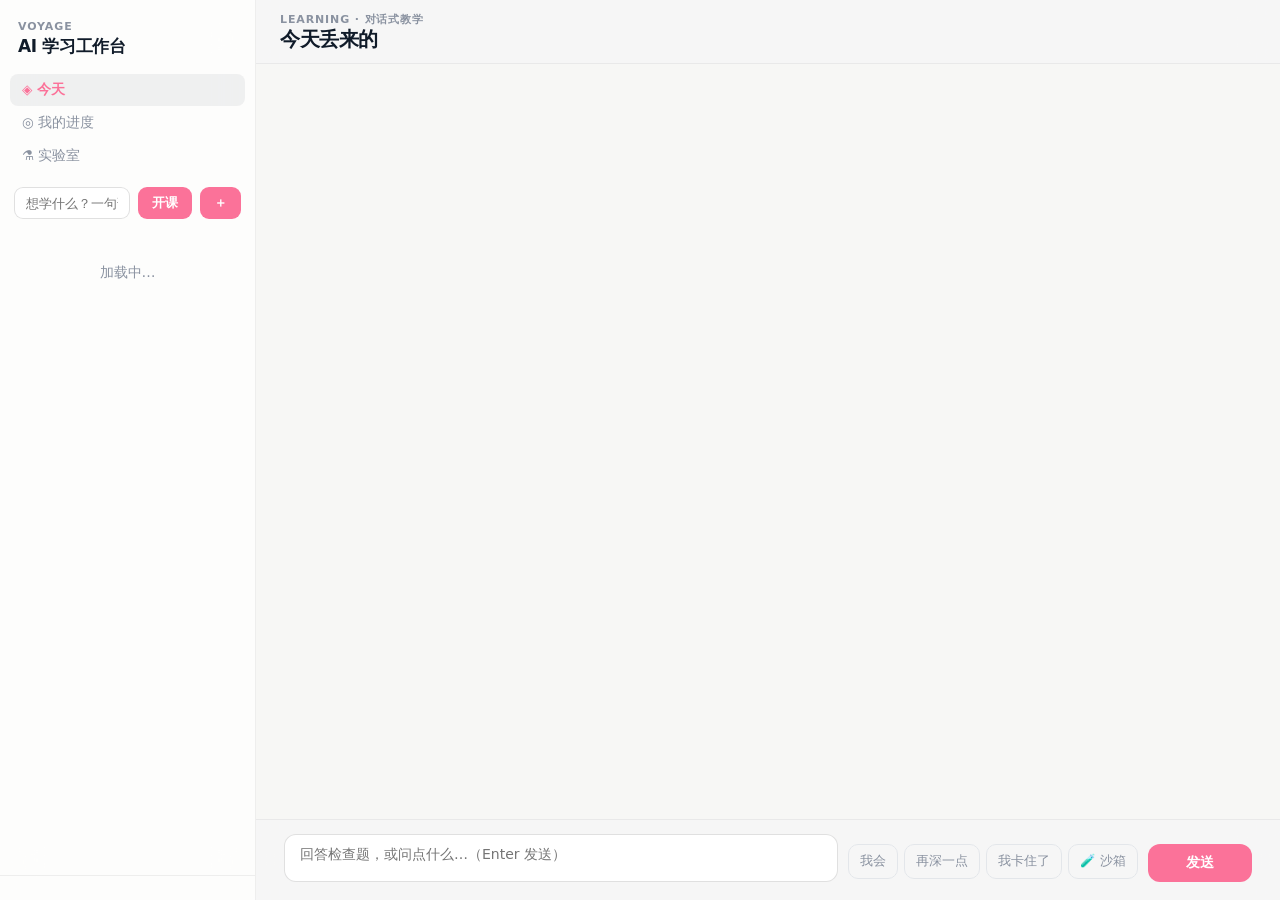
==== commit a273d25d: "chore(2.0): 把 3.0 的入口全撤掉，进度不再说三遍 3.0 已经是独立仓库（voyage3），2.0 里再留一份入口就是两套东西做同一件事：  - 学习页不再挂收件箱条与自检卡（不确定/" ====
--- a/internal/server/static/index.html
+++ b/internal/server/static/index.html
@@ -490,7 +490,9 @@
 .inbox-bar .ib-btn{border:1px solid var(--line);background:transparent;color:var(--mut);border-radius:8px;padding:5px 12px;font:inherit;font-size:12.5px;cursor:pointer}
 .inbox-bar .ib-btn:hover{color:var(--ink);border-color:var(--pink)}
 .inbox-bar .ib-btn.primary{border-color:var(--pink);color:var(--pink)}
-#inboxBody{max-width:min(920px,100%);margin:0 auto}</style>
+#inboxBody{max-width:min(920px,100%);margin:0 auto}/* 进度只在顶部说一次；节点与右缘不再重复同一个数字 */
+#guideCard .voyage .pct{display:none}
+#edge .pv{display:none}</style>
 </head>
 <body>
 <div id="edge"><span class="vtext">VOYAGE · 全托管学习机</span><div class="pill"><i id="edgePill"></i></div><span class="pv" id="edgePct">0%</span></div>
@@ -498,7 +500,6 @@
   <div class="logo"><div class="kicker">VOYAGE</div><b>AI 学习工作台</b></div>
   <div class="sidebtns">
     <div class="sbtn on" data-v="learn">◈ <span class="sbtn-t">今天</span></div>
-        <div class="sbtn" onclick="openInboxSheet()" title="记一件今天烦到你的小事">＋ <span class="sbtn-t">记麻烦</span></div>
     <div class="sbtn" data-v="progress">◎ <span class="sbtn-t">我的进度</span></div>
         <!-- 项目通关已移交 3.0（voyage3 仓库）：2.0 不再保留这块，避免两套验收逻辑打架 -->
     <div class="sbtn lab-extra" data-v="dir">◈ <span class="sbtn-t">方向</span></div>
@@ -1336,7 +1337,7 @@
     v.querySelectorAll('.act-model').forEach(b=>{b.onclick=()=>activateModel(b.dataset.name);});
     api('/api/profile').then(p=>{const el=document.getElementById('profileEdit');if(el)el.value=p.content||'';}).catch(()=>{});
     renderFetchBox();
-    renderInbox();
+  // 3.0 的收件箱与自检卡已迁到 voyage3；2.0 不再挂，避免两套入口做同一件事
     renderNotesBox();
     renderIterBox();
   }).catch(e=>{v.innerHTML='<div class="empty">'+esc(e.message)+'</div>';});
@@ -2348,7 +2349,7 @@
     if(!st.started){await renderRunPicker(box);return;}
     RUN_STATE=st;
     box.innerHTML=runShell(st);
-    renderRunExtra(box, st);
+  // 3.0 的收件箱与自检卡已迁到 voyage3；2.0 不再挂，避免两套入口做同一件事
     renderTeachStats(box);
     renderReviews(box);
   }catch(e){
